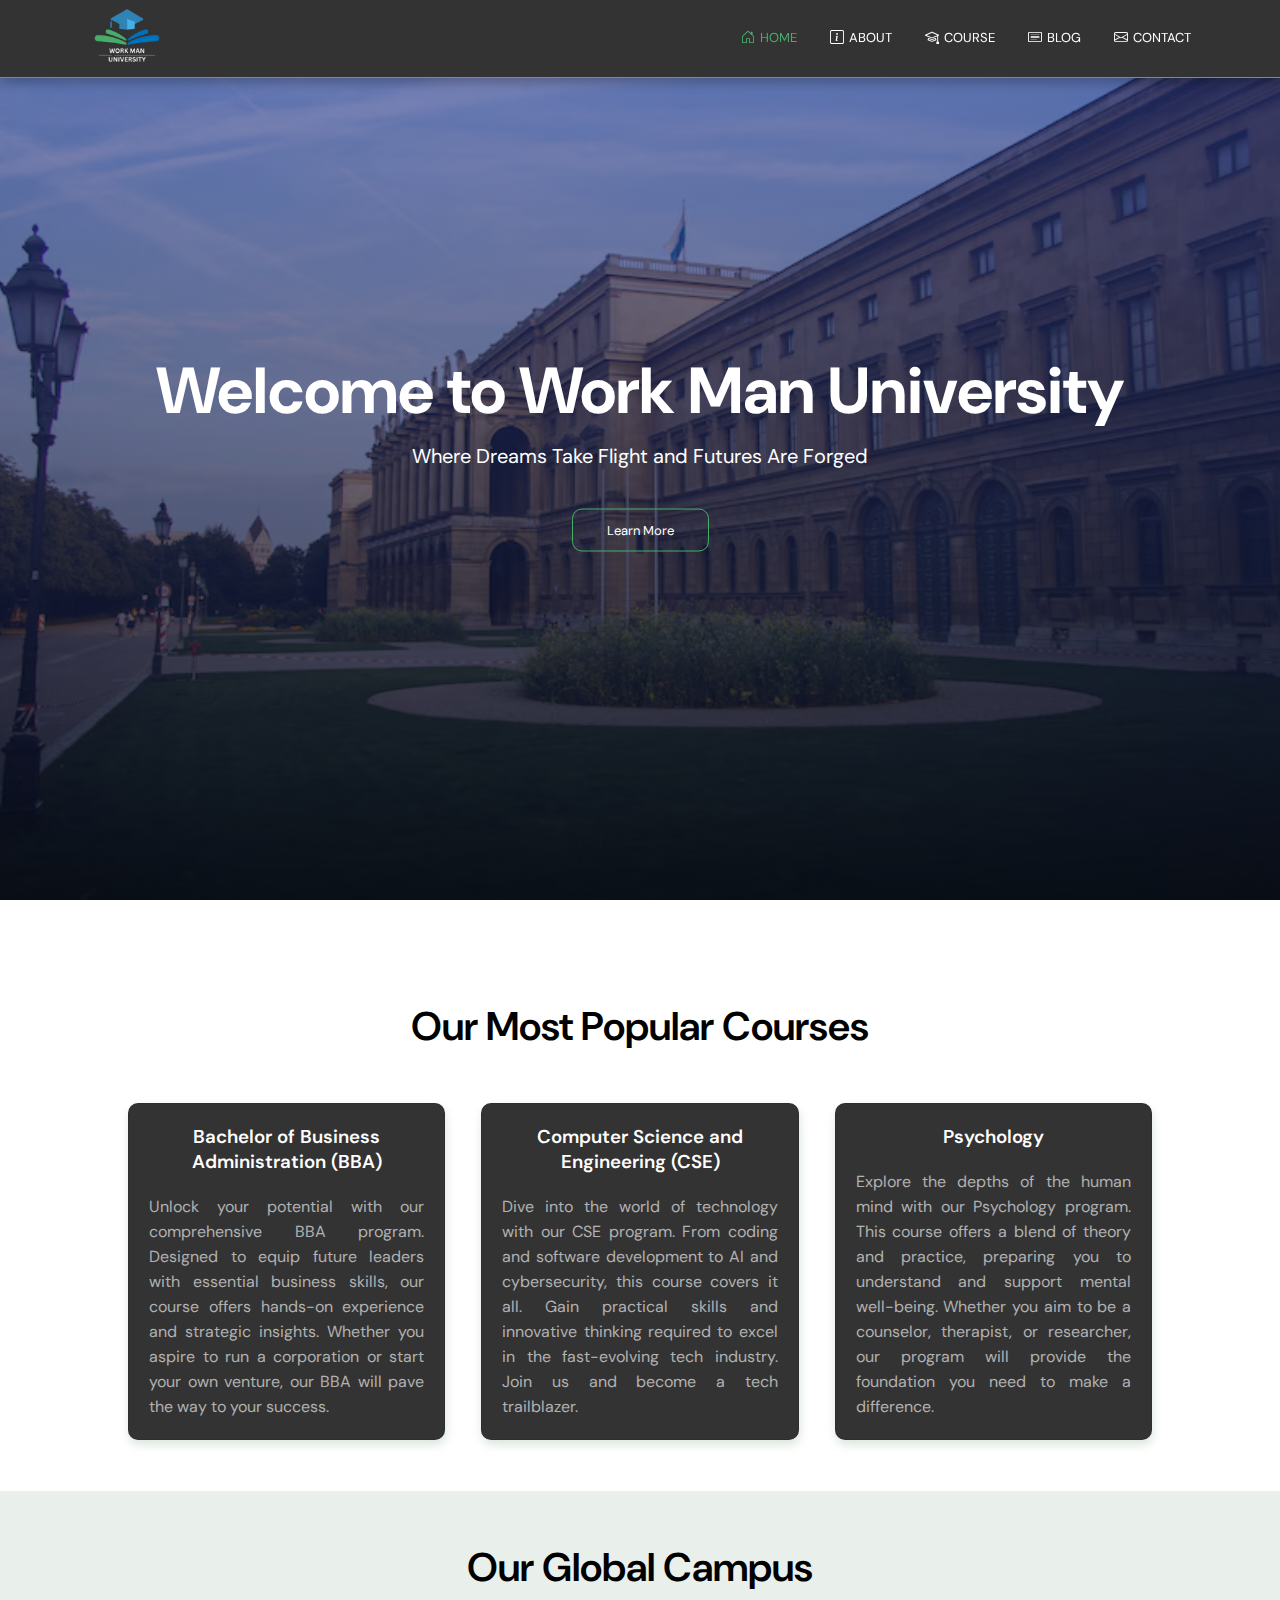
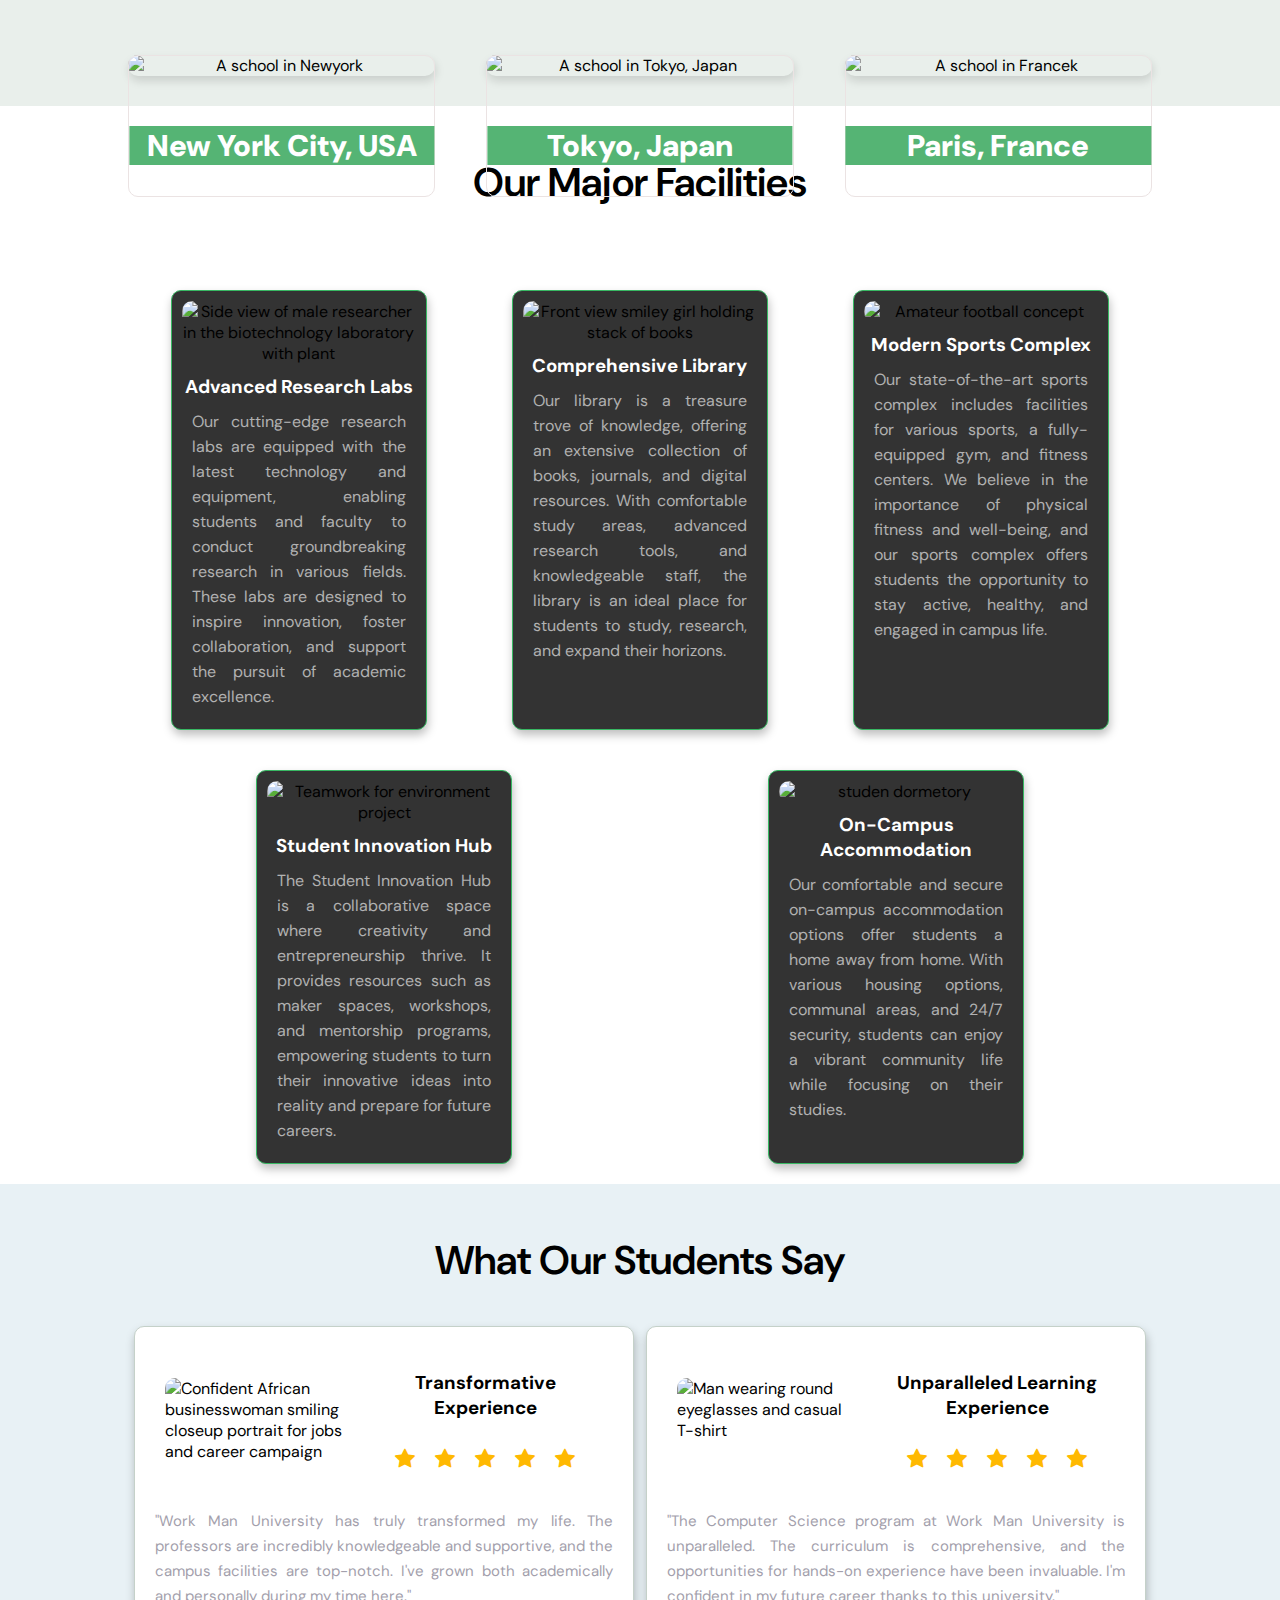
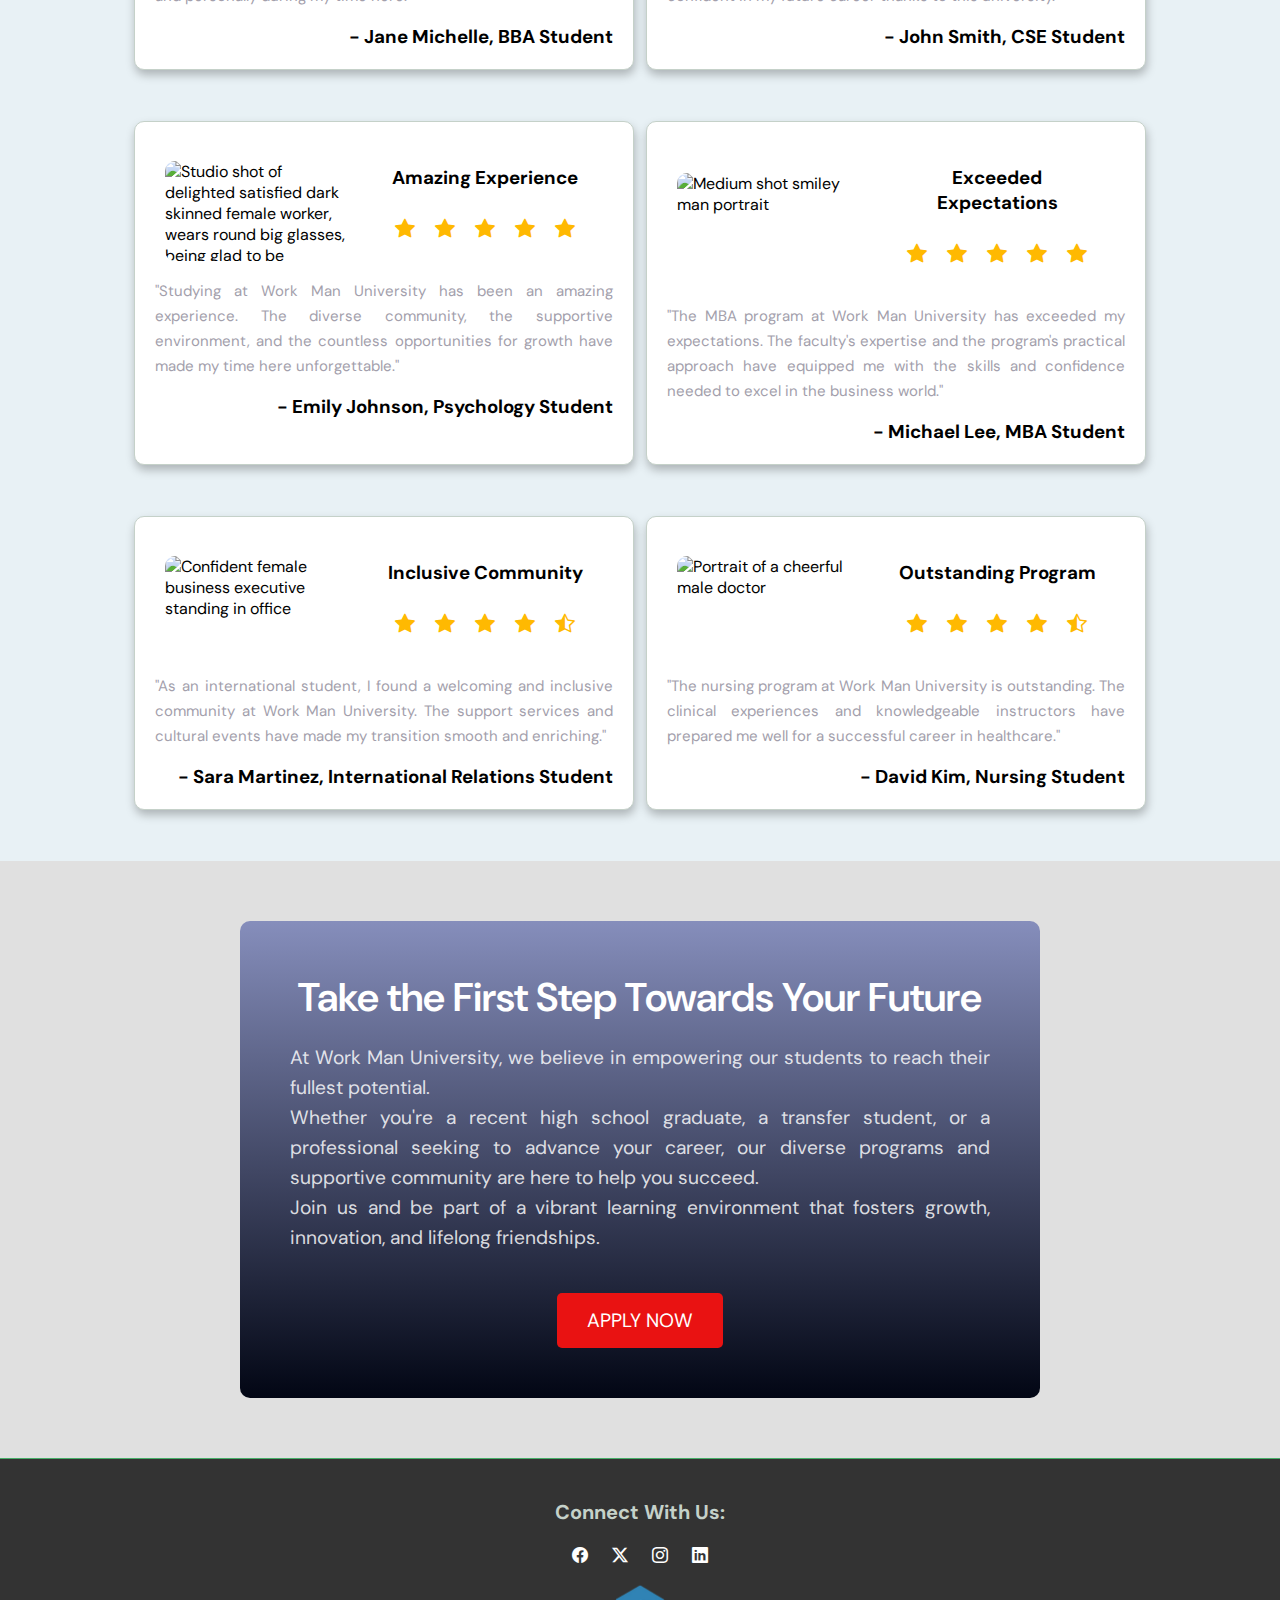
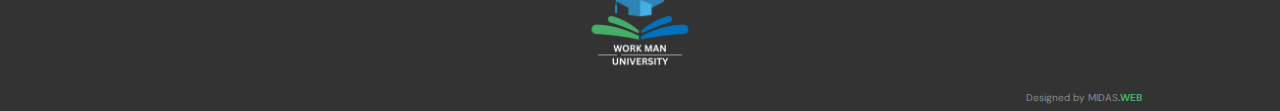
==== index.html @ a4a90a94 "Update index.html" ====
<!DOCTYPE html>
<html lang="en">
<head>
    <meta charset="UTF-8">
    <meta name="viewport" content="width=device-width, initial-scale=1.0">
    <title>Work Man University - Home</title>
    <link rel="stylesheet" href="style.css">
    <link rel="stylesheet" href="https://cdn.jsdelivr.net/npm/bootstrap-icons@1.11.3/font/bootstrap-icons.min.css">
    <link rel="stylesheet" href="https://fonts.googleapis.com/css2?family=Material+Symbols+Outlined:opsz,wght,FILL,GRAD@24,400,0,0"/>
</head>
<body>

    <section class="header">
        <nav>
            <a href="index.html"><img src="images/Logo.png" alt="university logo"></a> 
            <div class="nav-links" id="navLinks">
                <span class="material-symbols-outlined menu-btn" id="close" onclick="hideMenu()">close</span>
                <ul>
                    <li class="active"><i class="bi bi-house-door"></i><a href="#">HOME</a></li>
                    <li><i class="bi bi-info-square"></i><a href="https://aniekwechidera.github.io/workman_uni/About.html">ABOUT</a></li>
                    <li><i class="bi bi-mortarboard"></i><a href="https://aniekwechidera.github.io/workman_uni/Course.html">COURSE</a></li>
                    <li><i class="bi bi-card-text"></i><a href="https://aniekwechidera.github.io/workman_uni/blog.html">BLOG</a></li>
                    <li><i class="bi bi-envelope"></i><a href="https://aniekwechidera.github.io/workman_uni/contact.html">CONTACT </a></li>
                </ul>
            </div>
          <span class="material-symbols-outlined menu-btn" id="open" onclick="showMenu()">menu</span>
        </nav>
        <div class="text-box">
            <h1>Welcome to Work Man University</h1>
            <p>Where Dreams Take Flight and Futures Are Forged</p>
            <a href="#popular courses" class="hero-btn">Learn More</a>
        </div>
    </section>

    <section id="popular courses" class="popular-courses">
        <h2>Our Most Popular Courses</h2>
        <div class="course-list">
            <!-- <img src="https://img.freepik.com/free-photo/people-working-together-animation-studio_23-2149208028.jpg?t=st=1721702427~exp=1721706027~hmac=e446bbd499237b611192d3415c24b5c15e15ec58979fa1f0e2cc8d2bee1b002d&w=740" alt="business administration students"> -->
            <div class="course">
                <h3>Bachelor of Business Administration (BBA)</h3>
                <p>Unlock your potential with our comprehensive BBA program. Designed to equip future leaders with essential business skills, our course offers hands-on experience and strategic insights. Whether you aspire to run a corporation or start your own venture, our BBA will pave the way to your success.</p>
            </div>
            <div class="course">
                <h3>Computer Science and Engineering (CSE)</h3>
                <p>Dive into the world of technology with our CSE program. From coding and software development to AI and cybersecurity, this course covers it all. Gain practical skills and innovative thinking required to excel in the fast-evolving tech industry. Join us and become a tech trailblazer.</p>
            </div>
            <div class="course">
                <h3>Psychology</h3>
                <p>Explore the depths of the human mind with our Psychology program. This course offers a blend of theory and practice, preparing you to understand and support mental well-being. Whether you aim to be a counselor, therapist, or researcher, our program will provide the foundation you need to make a difference.</p>
            </div>
        </div>
    </section>

    <section class="global-campus">
        <div class="container">
            <h2>Our Global Campus</h2>
            <!-- <p>At Work Man University, we believe in providing a truly global education experience. Our campuses around the world offer unique opportunities for students to immerse themselves in different cultures, gain international perspectives, and broaden their horizons. Discover three of our standout campuses and what makes them exceptional.</p> -->

                <div class="campus-list">
                    <div class="campus">
                        <img src="https://img.freepik.com/premium-photo/castello-di-rivoli_469558-5118.jpg?w=826" alt="A school in Newyork">
                        <div class="layer">
                            <h3>New York City, USA</h3>
                            <p>Situated in the heart of one of the world’s most vibrant cities, our New York campus offers unparalleled access to global business and cultural hubs. Students benefit from networking opportunities with industry leaders, internships at top companies, and a dynamic city life that inspires innovation and creativity.</p>
                        </div>     
                    </div>
                    <div class="campus">
                        <img src="https://img.freepik.com/free-photo/peach-tree-blossom-tokyo-daylight_23-2148933929.jpg?t=st=1721706924~exp=1721710524~hmac=8a0b105c31a000903380b6b1f7fa0e4fbfdec4959e4b72cdc39715c7d6aa16c4&w=826" alt="A school in Tokyo, Japan">
                        <div class="layer">
                            <h3>Tokyo, Japan</h3>
                            <p>Our Tokyo campus combines cutting-edge technology with rich cultural heritage. Students experience a blend of tradition and modernity, with access to leading tech firms and traditional Japanese arts. The campus promotes a unique learning environment where Eastern philosophies meet Western advancements, fostering a truly holistic education.</p>
                        </div>     
                    </div>
                    <div class="campus">
                        <img src="https://img.freepik.com/free-photo/male-with-textbook-backpack-walking-park_23-2147850703.jpg?t=st=1721788292~exp=1721791892~hmac=ce33c2d91c07b6866dcc5b7079ae0c63b178a18062b1cc4391654cbb660e3f14&w=826" alt="A school in Francek">
                        <div class="layer">
                            <h3>Paris, France</h3>
                            <p>Located in the city of lights, our Paris campus offers a charming and intellectually stimulating environment. Students engage with world-class art, fashion, and cuisine while studying in state-of-the-art facilities. The Paris campus is perfect for those looking to immerse themselves in European culture and pursue studies in the arts, humanities, and business.</p>
                        </div>     
                    </div>
                </div>
        </div>
    </section>

    <section class="major-facilities">
        <div class="container">
            <h2>Our Major Facilities</h2>
            <!-- <p>At Work Man University, we take pride in offering state-of-the-art facilities that support our students’ academic, professional, and personal growth. Our campus is designed to foster a conducive learning environment, promote innovation, and provide a well-rounded university experience. Explore some of our key facilities below.</p> -->
            <div class="facility-list">
                <div class="facility">
                    <img src="https://img.freepik.com/free-photo/side-view-male-researcher-biotechnology-laboratory-with-plant_23-2148776134.jpg?t=st=1721790085~exp=1721793685~hmac=6668428c56bf3d5b0f7ede535e849611bffa0d9e513c9e3fdedc74a250152b79&w=826" alt="Side view of male researcher in the biotechnology laboratory with plant">
                    <h3>Advanced Research Labs</h3>
                    <p>Our cutting-edge research labs are equipped with the latest technology and equipment, enabling students and faculty to conduct groundbreaking research in various fields. These labs are designed to inspire innovation, foster collaboration, and support the pursuit of academic excellence.</p>
                </div>
                <div class="facility">
                    <img src="https://img.freepik.com/free-photo/front-view-smiley-girl-holding-stack-books_23-2148448007.jpg?t=st=1721790177~exp=1721793777~hmac=7185e14d0b209fca62b7d0c172c2a6a6daf483fd14b84bdee97da3393877ff28&w=826" alt="Front view smiley girl holding stack of books">
                    <h3>Comprehensive Library</h3>
                    <p>Our library is a treasure trove of knowledge, offering an extensive collection of books, journals, and digital resources. With comfortable study areas, advanced research tools, and knowledgeable staff, the library is an ideal place for students to study, research, and expand their horizons.</p>
                </div>
                <div class="facility more-facilities">
                    <img src="https://img.freepik.com/free-photo/amateur-football-concept_23-2147833413.jpg?t=st=1721790317~exp=1721793917~hmac=378b51c5816e7ee48ad2d5754f0e730989019de11619fa511d48caae3ee13935&w=826" alt="Amateur football concept">
                    <h3>Modern Sports Complex</h3>
                    <p>Our state-of-the-art sports complex includes facilities for various sports, a fully-equipped gym, and fitness centers. We believe in the importance of physical fitness and well-being, and our sports complex offers students the opportunity to stay active, healthy, and engaged in campus life.</p>
                </div>
                <div class="facility more-facilities">
                    <img src="https://img.freepik.com/free-photo/teamwork-environment-project_23-2148894031.jpg?t=st=1721790479~exp=1721794079~hmac=159902891944a79f0b248c3a537e4ca077eb0d1a9d4e5e1de1d6d14c020f34f0&w=826" alt="Teamwork for environment project">
                    <h3>Student Innovation Hub</h3>
                    <p>The Student Innovation Hub is a collaborative space where creativity and entrepreneurship thrive. It provides resources such as maker spaces, workshops, and mentorship programs, empowering students to turn their innovative ideas into reality and prepare for future careers.</p>
                </div>
                <div class="facility more-facilities">
                    <img src="https://img.freepik.com/free-photo/architecture-sleep-window-relax-old_1253-605.jpg?t=st=1721790608~exp=1721794208~hmac=97e00d3b229994e93fed993562a88a452d8190d6085ab3a5dd051b2d2355af7d&w=826" alt="studen dormetory">
                    <h3>On-Campus Accommodation</h3>
                    <p>Our comfortable and secure on-campus accommodation options offer students a home away from home. With various housing options, communal areas, and 24/7 security, students can enjoy a vibrant community life while focusing on their studies.</p>
                </div>
            </div>
            <button class="see-more-btn">See More...</button>
        </div>
    </section>
    
    <section class="testimonials">
        <div class="container">
            <h2>What Our Students Say</h2>
            <div class="testimonial-list">
                <div class="testimonial">
                    <div class="img-remark">
                        <img src="https://img.freepik.com/free-photo/confident-african-businesswoman-smiling-closeup-portrait-jobs-career-campaign_53876-129412.jpg?t=st=1721797701~exp=1721801301~hmac=a90635a8f3eeb39d8558dc1d6e6da2b3ea43db1c3317f236d98d5837ddc7fb89&w=826" alt="Confident African businesswoman smiling closeup portrait for jobs and career campaign">
                        <div class="remark-stars">
                            <h3>Transformative Experience</h3>
                            <div class="star">
                                <span class="bi bi-star-fill"></span>
                                <span class="bi bi-star-fill"></span>
                                <span class="bi bi-star-fill"></span>
                                <span class="bi bi-star-fill"></span>
                                <span class="bi bi-star-fill"></span>
                            </div>
                        </div>
                    </div>
                    <div>
                        <p>"Work Man University has truly transformed my life. The professors are incredibly knowledgeable and supportive, and the campus facilities are top-notch. I've grown both academically and personally during my time here."</p>
                        <h3>- Jane Michelle, BBA Student</h3>
                    </div>
                </div>
                <div class="testimonial">
                    <div class="img-remark">
                        <img src="https://img.freepik.com/free-photo/man-wearing-round-eyeglasses-casual-t-shirt_273609-19641.jpg?t=st=1721797782~exp=1721801382~hmac=711b69418df3e2ffac1394e8643967b2bd88843a34ab7c7cf042ddc40ecbe2e5&w=826" alt="Man wearing round eyeglasses and casual T-shirt">
                        <div class="remark-stars">
                            <h3>Unparalleled Learning Experience</h3>
                            <div class="star">
                                <span class="bi bi-star-fill"></span>
                                <span class="bi bi-star-fill"></span>
                                <span class="bi bi-star-fill"></span>
                                <span class="bi bi-star-fill"></span>
                                <span class="bi bi-star-fill"></span>
                            </div>
                        </div>
                    </div>
                    <div>
                        <p>"The Computer Science program at Work Man University is unparalleled. The curriculum is comprehensive, and the opportunities for hands-on experience have been invaluable. I'm confident in my future career thanks to this university."</p>
                        <h3>- John Smith, CSE Student</h3>
                    </div>
                </div>
                <div class="testimonial more-testimonials">
                    <div class="img-remark">
                        <img src="https://img.freepik.com/free-photo/studio-shot-delighted-satisfied-dark-skinned-female-worker-wears-round-big-glasses-being-glad-be-promoted-work_273609-3647.jpg?t=st=1721798035~exp=1721801635~hmac=ddfdfcabf2fc6f1f6128ea01b4a4d9815c120ab23745cc636cd359912c2c19e5&w=826" alt="Studio shot of delighted satisfied dark skinned female worker, wears round big glasses, being glad to be promoted at work">
                        <div class="remark-stars">
                            <h3>Amazing Experience</h3>
                            <div class="star">
                                <span class="bi bi-star-fill"></span>
                                <span class="bi bi-star-fill"></span>
                                <span class="bi bi-star-fill"></span>
                                <span class="bi bi-star-fill"></span>
                                <span class="bi bi-star-fill"></span>
                            </div>
                        </div>
                    </div>
                    <div>
                        <p>"Studying at Work Man University has been an amazing experience. The diverse community, the supportive environment, and the countless opportunities for growth have made my time here unforgettable."</p>
                        <h3>- Emily Johnson, Psychology Student</h3>
                    </div>
                </div>
                <div class="testimonial more-testimonials">
                    <div class="img-remark">
                        <img src="https://img.freepik.com/free-photo/medium-shot-smiley-man-portrait_23-2149455852.jpg?t=st=1721798110~exp=1721801710~hmac=1f240dbf27091734b0b736d12b4c8c8dee135c1929d60f593821b98d7635fae5&w=826" alt="Medium shot smiley man portrait">
                        <div class="remark-stars">
                            <h3>Exceeded Expectations</h3>
                            <div class="star">
                                <span class="bi bi-star-fill"></span>
                                <span class="bi bi-star-fill"></span>
                                <span class="bi bi-star-fill"></span>
                                <span class="bi bi-star-fill"></span>
                                <span class="bi bi-star-fill"></span>
                            </div>
                        </div>
                    </div>
                    <div>
                        <p>"The MBA program at Work Man University has exceeded my expectations. The faculty's expertise and the program's practical approach have equipped me with the skills and confidence needed to excel in the business world."</p>
                        <h3>- Michael Lee, MBA Student</h3>
                    </div>
                </div>
                <div class="testimonial more-testimonials">
                    <div class="img-remark">
                        <img src="https://img.freepik.com/premium-photo/confident-female-business-executive-standing-office_107420-79149.jpg?w=826" alt="Confident female business executive standing in office">
                        <div class="remark-stars">
                            <h3>Inclusive Community</h3>
                            <div class="star">
                                <span class="bi bi-star-fill"></span>
                                <span class="bi bi-star-fill"></span>
                                <span class="bi bi-star-fill"></span>
                                <span class="bi bi-star-fill"></span>
                                <span class="bi bi-star-half"></span>
                            </div>
                        </div>
                    </div>
                    <div>
                        <p>"As an international student, I found a welcoming and inclusive community at Work Man University. The support services and cultural events have made my transition smooth and enriching."</p>
                        <h3>- Sara Martinez, International Relations Student</h3>
                    </div>
                </div>
                <div class="testimonial more-testimonials">
                    <div class="img-remark">
                        <img src="https://img.freepik.com/free-photo/portrait-cheerful-male-doctor_171337-1491.jpg?t=st=1721798594~exp=1721802194~hmac=3732d84fcbb5484e2c4f8867ae1ac7e9ea2a20a7add99f9a39726eea90e5c0ae&w=826" alt="Portrait of a cheerful male doctor">
                        <div class="remark-stars">
                            <h3>Outstanding Program</h3>
                            <div class="star">
                                <span class="bi bi-star-fill"></span>
                                <span class="bi bi-star-fill"></span>
                                <span class="bi bi-star-fill"></span>
                                <span class="bi bi-star-fill"></span>
                                <span class="bi bi-star-half"></span>
                            </div>
                        </div>
                    </div>
                    <div>
                        <p>"The nursing program at Work Man University is outstanding. The clinical experiences and knowledgeable instructors have prepared me well for a successful career in healthcare."</p>
                        <h3>- David Kim, Nursing Student</h3>
                    </div>
                </div>
            </div>
            <button id="testimonials" class="see-more-btn">See More...</button>
        </div>
    </section>

    <section class="call-to-action">
        <div class="container">
            <h2>Take the First Step Towards Your Future</h2>
            <p> At Work Man University, we believe in empowering our students to reach their fullest potential. <br> Whether you're a recent high school graduate, a transfer student, or a professional seeking to advance your career, our diverse programs and supportive community are here to help you succeed.<br> Join us and be part of a vibrant learning environment that fosters growth, innovation, and lifelong friendships.</p>
            <a href="apply.html" class="cta-button">Apply Now</a>
        </div>
    </section>

    <section class="footer">
        <h3>Connect With Us:</h3>
        <div class="icons">
            <i class="bi bi-facebook"></i>
            <i class="bi bi-twitter-x"></i>
            <i class="bi bi-instagram"></i>
            <i class="bi bi-linkedin"></i>
        </div>
        <img src="images/Logo.png" alt="logo">
        <p>Designed by MIDAS<span>.WEB</span></p>
    </section>
    
<!-- Here, the javascript is used to toggle the showMenu() and hideMeny() -->

    <script>
        const navLinks = document.getElementById('navLinks');
        const open = document.getElementById('open')
        
        function showMenu(){
            navLinks.style.right = "0"
        }
        function hideMenu(){
            navLinks.style.right = "-200px"
        }
    </script>
    <script>
    document.querySelector('.see-more-btn').addEventListener('click', function() {
        const moreFacilities = document.querySelectorAll('.more-facilities');
        moreFacilities.forEach(function(facility) {
            facility.style.display = 'block';
        });
        this.style.display = 'none';
    });
    </script>
    <script>
        document.getElementById('testimonials').addEventListener('click', function() {
            const moreTestimonials = document.querySelectorAll('.more-testimonials');
            moreTestimonials.forEach(function(testimonial) {
                testimonial.style.display = 'block';
            });
            this.style.display = 'none';
        });
    </script>
</body>
</html>
---- style.css ----
@import url('https://fonts.googleapis.com/css2?family=DM+Sans:opsz,wght@9..40,100..1000&display=swap');


* {
    margin: 0;
    padding: 0;
    outline: 0;
    appearance: checkbox !important;
    border: 0;
    text-decoration: none;
    list-style: none;
    box-sizing: border-box;
    font-family: "DM Sans", sans-serif;
}

html{
    font-size: 14x;
    scroll-behavior: smooth;
}

body{
    user-select: none;
}

.header{
    min-height: 100vh;
    width: 100%;
    background-image: linear-gradient(rgba(38, 54, 149, 0.551), rgba(2, 6, 20, 0.7)), url(images/uni-banner1.png);
     background-position: center;
    background-size: cover;
    position: relative;
}

nav{
    display: flex;
    padding: 3% 6%;
    justify-content: space-between;
    align-items: center;
    background: #333;
    position: fixed;
    z-index: 5;
    width: 100%;
    height: 50px;
    box-shadow: 1px 5px 10px rgba(0, 0, 0, 0.24);
    border-bottom: 1px solid #47ae69;
}

nav img{
    width: 100px;
    transition: all 200ms ease;
}

nav img:hover{
    padding: 2px;
    transition: all 200ms ease;
}

.nav-links{
    flex: 1;
    text-align: right;
}

nav .bi{
    margin: 5px;
    font-size: 14px;
}

.nav-links ul li{
    list-style: none;
    display: inline-block;
    padding: 8px 12px;
    position: relative;
}

.nav-links li a {
    color: white;
    text-decoration: none;
    font-size: 13px;
}

.nav-links ul li.active i,
.nav-links ul li.active a {
    color: #47AE6A;
}

.nav-links li::after{
    content: "";
    width: 0%;
    height: 2px;
    background: #47AE6A;
    display: block;
    margin: auto;
    transition: all 200ms ease;
}

.nav-links li:hover::after{
    width: 100%;
    transition: all 200ms ease;
}

.text-box{
    width: 90%;
    color: white;
    position: absolute;
    left: 50%;
    top: 50%;
    transform: translate(-50%, -50%);
    text-align: center;
}

.text-box h1{
font-size: 65px;
}

.text-box p{
    margin: 10px 0 40px;
    font-size: 20px;
    color: white ;
}

.hero-btn{
    display: inline-block;
    text-decoration: none;
    color: white;
    border: 1px solid white;
    padding: 12px 34px;
    font-size: 13px;
    background: transparent;
    position: relative;
    cursor: pointer;
    transition: all 200ms ease;
    border-radius: 10px;
    border: 1px solid #47ae69;
}

.hero-btn:hover{
    border: 1px solid;
    background-color: #47ae6979;
    transition: all 200ms ease;
}

nav .menu-btn{
    display: none;
}

@media (max-width: 700px){
    .text-box h1{
        font-size: 20px;
        }

        .text-box p{
            font-size: 13px;
            margin-bottom: 20px;
        }

        .nav-links ul li{
            display: block;
        }

        .nav-links{
            position: absolute;
            background: #47ae69ec;
            height: 100vh;
            width: 200px;
            top: 0;
            right: -200px;
            text-align: left;
            z-index: 2;
            transition: all 200ms ease;
        }

        nav .menu-btn{
            display: block;
            color: white;
            margin: 10px;
            font-size: 22px;
            cursor: pointer;
        }

        .nav-links ul{
            padding: 30px
        }

        nav img{
            width: 50px;
        }

        .nav-links ul li.active i,
        .nav-links ul li.active a {
        color: #333333;
        }

        #open{
            border: 1px solid rgba(255, 255, 255, 0.082);
            border-radius: 5px;
            padding: 5px;
        }

        #close{
            border: 1px solid rgba(255, 255, 255, 0.082);
            border-radius: 5px;
            padding: 5px;
        }
}

@media (max-width: 1000px){
    .text-box h1{
        font-size: 40px;
        }

        .text-box p{
            font-size: 20px;
            margin-bottom: 20px;
        }

        nav img{
            width: 50px;
        }

        .nav-links li a{
            font-size: 10px;
        }
}

.popular-courses{
    width: 80%;
    margin: auto;
    text-align: center;
    padding-top: 100px;
}

.popular-courses h2{
    font-size: 40px;
    font-weight: 600;
}

.course-list{
    margin-top: 5%;
    display: flex;
    justify-content: space-between;

}

.course{
    flex-basis: 31%;
    background-color: #333;
    color: white;
    border-radius: 3px;
    margin-bottom: 5%;
    padding: 20px;
    box-shadow: 1px 5px 10px rgba(4, 80, 27, 0.144);
    text-align: justify;
    line-height: 25px;
    border: 1px solid #0108031a;
    cursor: pointer;
    transition: all 200ms ease;
    border-radius: 10px;
}

.course h3{
    margin-bottom: 20px;
    text-align: center;
    font-weight: 600 ;
}

.course p{
    color: rgba(255, 255, 255, 0.628);
}

.course:hover{
    border: 1px solid #47ae69;
    transition: all 200ms ease;
}

@media (max-width: 700px){
    .course-list{
        flex-direction: column
    }

    .popular-courses{
    padding-top: 50px;
    }

    .popular-courses h2 {
        padding-bottom: 50px;
    }
}

@media (max-width: 1000px){
    .course-list{
        flex-direction: column
    }

    .popular-courses{
    padding-top: 50px;
    }

    .popular-courses h2 {
        padding-bottom: 50px;
    }
}

/* ---------Our Global Campus----------- */

.global-campus {
    /* padding: 50px 20px; */
    background-color: #e9efeb;
    /* text-align: center; */
}


.container{
    width: 80%;
    margin: auto;
    text-align: center;
    padding-top: 50px;
}

.container h2{
    font-size: 40px;
    font-weight: 600;
    margin-bottom: 62.031px;
}

.container p{
    text-align: left;
    line-height: 25px;
}

.campus{
    flex-basis: 30%;
    border-radius: 10px;
    margin-bottom: 30px;
    position: relative;
    box-shadow: 1px 5px 10px rgba(0, 0, 0, 0.132);
}

.campus img{
    width: 100%;
    height: 100%;
    border-radius: 10px;
}

.layer{
    background: transparent;
    height: 100%;
    width: 100%;
    position: absolute;
    top: 0;
    left: 0;
    padding: 70px 20px;
    transition: all 200ms ease;
    cursor: pointer;
    border-radius: 10px;
    border: 1px solid #ebe3e3;
}

.layer:hover{
    background: #0071bccb;
    transition: all 200ms ease;
}

.layer h3{
    color: white;
    width: 100%;
    font-weight: 900;
    font-size: 30px;
    top: 50%;
    left: 50%;
    transform: translate(-50%);
    position: absolute;
    transition: all 200ms ease;
    background-color: #47ae69ec;
}

.layer:hover h3{
    top: 15%;
    transition: all 200ms ease;
}

.layer p{
    color: rgb(255, 255, 255);
    font-weight: 400;
    text-align: left;
    line-height: 25px;
    transition: all 200ms ease;
    bottom: 0;
    left: 50%;
    transform: translate(-50%);
    position: absolute;
    width: 100%;
    opacity: 0;
    height: 200px;
}

.layer:hover p{
    color: white;
    transition: all 200ms ease;
    bottom: 30%;
    opacity: 1;
    padding: 20px 20px;
}

.campus-list{
    margin-top: 62.031px;
    display: flex;
    justify-content: space-between;
    align-content: center;
}

@media (max-width: 700px){
    .campus-list{
        flex-direction: column
    }

    .popular-courses{
    padding-top: 50px;
    }

    .popular-courses h2 {
        padding-bottom: 50px;
    }

    .layer h3{
        color: white;
        width: 100%;
        font-weight: 900;
        font-size: 30px;
        top: 0;
        left: 50%;
        transform: translate(-50%);
        position: absolute;
        transition: all 200ms ease;
        background-color: #47ae69ec;
    }

    .layer:hover h3{
        top: 0;
        transition: all 200ms ease;
    }

    .layer:hover p{
        color: white;
        transition: all 200ms ease;
        bottom: 18%;
        opacity: 1;
        padding: 10px 25px;
        font-size: 11px;
    }
}

@media (min-width: 701px) and (max-width: 1024px){
    .campus-list{
        flex-direction: column
    }

    .popular-courses{
    padding-top: 50px;
    }

    .popular-courses h2 {
        padding-bottom: 50px;
    }

    .layer{
        background: transparent;
        position: relative;
        background-color: #0071bccb;
        padding: 10px 10px;
        height: 327.19px;
        border-radius: 0px;
    }
    
    .layer h3{
        color: white;
        width: 100%;
        font-weight: 900;
        font-size: 30px;
        top: 0;
        left: -50%;
        transform: translate(-50%);
        position: absolute;
        transition: all 200ms ease;
        background-color: #47ae69ec;
    }

    .layer:hover h3{
        top: 0;
        padding: 0;
    }

    .layer p{
        color: rgb(255, 255, 255);
        font-weight: 400;
        text-align: left;
        position: relative;
        opacity: 1;
    }

    .layer:hover p{
        color: white;
        bottom: 0;
        padding: 0;
    }

    .campus{
        display: flex;
        justify-content: space-between;
    }

    .campus img{
        width: 50%;
        border-radius: 0;
    }
}

    /* --------------Our Major Facilities------------------ */


    .major-facilities{
        width: 100%;
        margin: auto;
        text-align: center;
        /* padding-top: 50px; */
        background-size: cover;
        /* background-image: url('https://img.freepik.com/free-vector/monochrome-star-pattern-vector-background-illustration-from-geometrical-shapes_1164-1450.jpg?t=st=1721823327~exp=1721826927~hmac=2d872905e5a38eae7a53ff83e73b6f1ba38547526cc77f66532345ed1c413e58&w=826'); */
    }

    .facility-list{
        margin-top: 62.031px;
        display: flex;
        flex-wrap: wrap;
        justify-content: space-around;
        align-content: center;
    }

    .facility{
        flex-basis: 25%;
        border-radius: 10px;
        margin-bottom: 30px;
        position: relative;
        box-shadow: 1px 5px 10px rgba(0, 0, 0, 0.253);
        padding: 10px;
        margin: 20px;
        background-color: #333;
        border: 1px solid #38b863;
        transition: all 200ms ease;
        cursor: pointer;
    }

    .facility:hover{
        border: 1px solid #09e050;
        box-shadow: 1px 5px 10px rgba(0, 0, 0, 0.403);
        transition: all 200ms ease;
    }

    .facility img{
        width: 100%;
        border-radius: 10px;
        margin-bottom: 10px;
    }

    .facility h3{
        margin-bottom: 10px;
        color: white;
    }

    .facility p{
        text-align: justify;
        line-height: 25px;
        color: rgba(255, 255, 255, 0.628);
        margin: 10px;
    }

    .see-more-btn {
        padding: 10px 20px;
        background-color: #47ae6900;
        color: #333;
        border: 1px solid rgb(179, 194, 185);
        border-radius: 5px;
        cursor: pointer;
        font-size: 1em;
        margin: 10px 0 30px 0;
        display: none;
    }
    

    @media (max-width: 700px){
        .facility-list{
            flex-direction: column
        }

        .more-facilities {
            display: none;
        }

        .see-more-btn{
            display: inline;
        }
    
    }

    

    @media (min-width: 701px) and (max-width: 1024px){
        .facility-list{
            flex-direction: column
        } 

        .more-facilities {
            display: none;
        }

        .see-more-btn{
            display: inline;
        }
    }


    /* -------------------testimonials------------------------ */



    .testimonials {
        width: 100%;
        margin: auto;
        /* margin-top: 62.031px; */
        background-color: #d5e6ed8d;
        text-align: center;
    }
    
    .testimonials .container {
        max-width: 100%;
        margin: 0 auto;
        position: relative;
    }
    
    .testimonials h2 {
        font-size: 2.5em;
        margin-bottom: 1em;
    }
    
    .testimonial-list {
        display: flex;
        justify-content: space-around;
        flex-wrap: wrap;
        /* transition: transform 1 ease-in-out; */
    }
    
    .testimonial {
        /* display: flex;
        justify-content: space-between; */
        padding: 20px;
        background-color: #ffffff;
        margin-bottom: 5%;
        border-radius: 10px;
        box-shadow: 1px 5px 10px rgba(0, 0, 0, 0.253);
        text-align: left;
        cursor: pointer;
        width: 500px;
        transition: all 200ms ease;
        border: 1px solid #c5d1c9;
    }

    .testimonial:HOVER{ 
        border: 1px solid #09e050;
        box-shadow: 1px 5px 10px rgba(0, 0, 0, 0.403);
        transition: all 200ms ease;
    }

    /* .testimonial > div{
        margin-top:30px;
    } */

    .testimonial img{
        height: 100px;
        margin: 10px;
        border-radius: 10px;
    }

    .img-remark{
        display: flex;
        justify-content: space-between;
        align-items: center;
    }

    #testimonials{
        margin: 20px 0 30px 0;

    }

    .remark-stars h3{
        text-align: center !important;
    }

    .remark-stars {
        align-items: center;
        padding: 5%;
    }

    .star{
        margin-top: 10px;
        display: flex;
        padding: 5px;
        justify-content: center;
    }

    .star span{
        font-size: 20px;
        color: #FFB901;
    }
    
    .testimonial p {
        line-height: 25px;
        margin-bottom: 1em;
        font-size: 15px;
        color: rgb(163, 160, 172);
        text-align: justify;
    }
    
    .testimonial h3 {
        font-weight: bold;
        text-align: right;
    }

    @media (max-width: 700px){
        .testimonial img{
            height: 50px;
            margin: 10px;
            border-radius: 20px;
        }

        .star span{
           font-size: 20px;
        }

        .testimonial h3 {
            font-size: 15px;
        }
        
        .testimonial p{
            font-size: 13px;
        }

        .more-testimonials{
            display: none;
        }
    }

    .call-to-action {
        /* margin-top: 62.031px; */
        padding: 60px 20px;
        background-color: #33333327;
        color: white;
        text-align: center;
        
    }
    
    .call-to-action .container {
        max-width: 800px;
        margin: 0 auto;
        padding: 50px;
        background-position: center;
        background-size: cover;
        border-radius: 10px;
        background-image: linear-gradient(rgba(38, 55, 149, 0.485), rgb(2, 6, 20)), url(https://img.freepik.com/free-photo/front-view-friends-eating-outdoors_23-2149872444.jpg?t=st=1721818932~exp=1721822532~hmac=b8bee2e2930aa5d45bad1f69eb098c83d68dbb894bb7fb5b66a6687a784cfd16&w=826);
    }
    
    .call-to-action h2 {
        font-size: 2.5em;
        margin-bottom: 20px;
    }
    
    .call-to-action p {
        font-size: 1.2em;
        margin-bottom: 40px;
        color: rgba(255, 255, 255, 0.837);
        line-height: 30px;
        text-align: justify;
    }
    
    .call-to-action .cta-button {
        background-color: rgb(233, 18, 18);
        color: #ffffff;
        padding: 15px 30px;
        font-size: 1.2em;
        text-transform: uppercase;
        text-decoration: none;
        border-radius: 5px;        
        transition: background-color 200ms ease, color 0.3s ease;
    }
    
    .call-to-action .cta-button:hover {
        background-color: #47ae69;
        color: white;
    }
    
    @media (max-width: 700px){
        .call-to-action .container{
            padding: 10px;
        }

        .call-to-action h2{
            font-size: 30px
        }

        .call-to-action p{
           line-height: 40px;
        }
    }
     
.footer{
    width: 100%;
    text-align: center;
    padding: 30px 0;
    background-color: #333;
    border-top: 1px solid #47ae69;
}

.bi{
    color: white;
    margin: 10px;
    cursor: pointer;
}

.footer p{
    color: rgba(255, 255, 255, 0.439);
    margin: 10px;
    font-size: 10px;
    position: absolute;
    right: 10%;
}

.footer h3{
    font-size: 20px;
    margin: 10px;
    color: #c5d1c9;

}

.footer span{
    color: #47ae69;
    font-weight: 700;
}

.footer img{
    height: 100px;
}


/* -------------About Us Page------------------------ */

.sub-header{
    align-items: center;
    height: 50vh;
    width: 100%;
    background-position: center;
    background-size: cover;
    text-align: center;
    color: white;
    background-image: linear-gradient(rgba(38, 54, 149, 0.551), rgba(2, 6, 20, 0.7)), url(images/uni-banner1.png);
}

.sub-header h1{
    padding-top: 15%;
    font-size: 65px
}

.about h2{
 margin-left: 50px;
 margin-bottom: 0;
 /* background-color: #09e050; */
 text-align: left;
}

.about .container{
    width: 80%;
}

.about-content-text img{
    width: 30%;
    /* margin-bottom: 50px; */
    border-radius: 5px;
}

.about-content-text{
    display: flex;
    justify-content: space-between;
    align-items: center;
    /* background-color: #bad3c231; */
    margin-top: 50px;
}

.about-content-text .text{
    padding: 50px;
    margin-right: 50px;

}.about-content-text h3{
    text-align: left;
    margin-top: 40px;
    margin-bottom: 10px;
    font-size: 30px;
}

.about-content-text p{
    text-align: justify;
    line-height: 25px;
    color: rgb(163, 160, 172);
}

.about-content-text .text ul li{
    text-align: justify;
    margin-bottom: 15px;
    color: rgb(163, 160, 172);
}

.about-content-text .text ul li strong{
    color: #333;
}

@media (max-width: 700px){
    .sub-header h1{
        padding-top: 40%;
        font-size: 40px
    }

    .about h2{
        margin-left: 0px;
        margin-bottom: 0;
        /* background-color: #09e050; */
        text-align: center;
        font-size: 30px;
       }

       .about .container{
        width: 100%;
    }
    
    .about-content-text{
        display: flex;
        flex-direction: column-reverse;
        justify-content: space-between;
        align-items: center;
        /* background-color: #bad3c200; */
        margin-top: 50px;
    }

    .about-content-text .text{
        padding: 20px;
        margin-right: 0;
    }

    .about-content-text img{
        width: 100%;
        padding: 10px;
        border-radius: 5px;
    }
}

@media (min-width: 701px) and (max-width: 1024px){
    .sub-header h1{
        padding-top: 20%;
        font-size: 40px
    }

    .about h2{
        margin-left: 0px;
        margin-bottom: 0;
        /* background-color: #09e050; */
        text-align: center;
        font-size: 30px;
       }

       .about .container{
        width: 100%;
    }
    
    .about-content-text{
        display: flex;
        flex-direction: column-reverse;
        justify-content: space-between;
        align-items: center;
        /* background-color: #bad3c200; */
        margin-top: 50px;
    }

    .about-content-text .text{
        padding: 20px;
        margin-right: 0;
    }

    .about-content-text img{
        width: 70%;
        padding: 10px;
        border-radius: 5px;
    }
}


.courses {
    padding: 60px 0px;
}

.courses .container {
    max-width: 1000px;
    margin: 0 auto;
    padding: 0;
}

.courses h2 {
    font-size: 2.5em;
    text-align: center;
    margin-bottom: 40px;
    color: #333;
}

.courses p {
    font-size: 1.2em;
    text-align: justify;
    margin-bottom: 40px;
    color: rgb(163, 160, 172);
}

.course-list {
    display: flex;
    flex-wrap: wrap;
    justify-content: space-between;
}

.course-category {
    flex: 1;
    min-width: 300px;
    margin-bottom: 40px;
    margin-left: 20px;
    margin-right: 20px;
    padding: 10px;
}

.course-category h3 {
    font-size: 1.5em;
    margin-bottom: 20px;
    color: white;
    background-color: #47ae69;
    height: 80px;
    display: flex;
    justify-content: center;
    align-items: center;
    border-radius: 5px;
    padding: 0 5px;
    width: 440px;
}

.course-category ul {
    padding-left: 0;
}

.course-category ul li {
    font-size: 1.1em;
    color: #555;
    margin-bottom: 10px;
    text-align: left;
    border: 1px solid color rgb(1, 1, 3);
}

.courses .call-to-action .container{
    background-image: none;
}



/* ---------------------BLOG---------------------------- */




.blog-wrapper{
    display: flex;
    justify-content: center;
    gap: 50px;
}

.blog-wrapper .container{
    width: 100%;
}

.latest-news {
    padding: 60px 20px;
    background-color: #f4f4f4;
}

.latest-news .container {
    max-width: 1000px;
    margin: 0 auto;
}

.latest-news h2 {
    font-size: 2.5em;
    text-align: center;
    margin-bottom: 40px;
    color: #333;
}

.news-list {
    display: flex;
    flex-direction: column;
    gap: 20px;
}

.news-item {
    display: flex;
    align-items: center;
    background-color: #fff;
    padding: 20px;
    border-radius: 8px;
    box-shadow: 0 0 10px rgba(0, 0, 0, 0.1);
    transition: transform 200ms ease;
}

.news-item:hover {
    transform: translateY(-3px);
}

.news-item img {
    width: 200px;
    height: 200px;
    border-radius: 5px;
    object-fit: cover;
    margin-right: 20px;
    cursor: pointer;
}

.news-content {
    flex: 1;
    cursor: pointer;
}

.news-content h3 {
    font-size: 20px;
    margin-bottom: 10px;
    color: #333;
}

.news-content p {
    font-size: 1.1em;
    color: #555;
    margin-bottom: 10px;
    text-align: justify;
}

.news-content a {
    color: #47ae69;
    text-decoration: none;
    transition: color 200ms ease;
}

.news-content a:hover {
    color: #6992dd;
}

.news-date {
    font-size: 0.9em;
    color: #999;
}

.blog {
    padding: 60px 10px;
    /* background-color: #f4f4f4; */
   margin-right: 0, auto;
}

.blog .container {
    max-width: 1000px;
    margin: 0 auto;
    position: sticky;
    top: 80px;
}

.blog h2 {
    font-size: 20px;
    text-align: center;
    margin-bottom: 20px;
    color: white;
    background-color: #47ae69;
    padding: 10px;
    border-radius: 5px;
}

.blog p {
    font-size: 1.2em;
    text-align: justify;
    margin-bottom: 40px;
    color: #333;
}

.blog-categories {
    display: flex;
    flex-direction: column;
    justify-content: space-between;
}

.category {
    width: 100%;
    display: flex;
    justify-content: space-between;
    flex: 1;
    /* width: 200px; */
    background-color: #fff;
    padding: 20px;
    margin-bottom: 20px;
    border-radius: 8px;
    box-shadow: 0 0 10px rgba(0,0,0,0.1);
    transition: transform 200ms ease;
    cursor: pointer;
}

.category:hover {
    transform: translateY(-3px);
}

.category h3 {
    font-size: 14px;
    margin-right: 15px;
    color: #555;

}

.category p {
    font-size: 1.1em;
    color: #555;
    margin-bottom: 10px;
}

.post-count {
    display: inline-block;
    padding: 2px 5px;
    background-color: #47ae69;
    color: #fff;
    border-radius: 5px;
    font-size: 10px;
    align-content: center;
}

.bi-three-dots{
    color: #333;
    font-size: 25px;
    border: 1px solid #99999991;
    padding: 0px 10px;
    border-radius: 5px;
    display: none;
    width: 47px;
    height: 35px;
}

.cat-list{
    position: relative;
    z-index: 2;
    background-color: rgba(255, 255, 255, 0.897);
    padding: 15px;
    width: 100%;
    height: 270px;
    border: 1px solid #9999994d;
    border-radius: 5px;
    text-align: left;
    transition: all 200ms ease;
    display: none;
}


.cat-list span{
    color: #47ae69;
    position: absolute;
    right: 35px;
    border-radius: 5px;
}

.cat-list ul li{
    margin-bottom: 10px;
    color: #555;
    padding: 5px;
    border-radius: 5px;
}

.cat-list ul li:hover{
    background-color: #999;
    color: white;
}

.blog-wrapper-latest-news-container-top{
    display: flex;
    justify-content: space-between;
    align-items: center;
    margin-bottom: 20px;
    z-index: 1;
    position: relative;
}

.blog-wrapper-latest-news-container-top > div{
    display: flex;
    flex-direction: column;
    align-items: flex-end;
}

@media (max-width: 700px){
    .news-item{
        flex-direction: column;
    }

    .blog{
        display: none;
    }

    .news-item img {
        margin-right: 0;
        margin-bottom: 20px;
    }

    .news-content h3{
        margin-bottom: 20px;
    }

    .latest-news .container h2{
        text-align: left;
        margin-bottom: 0;
        font-size: 25px;
    }

    .bi-three-dots{
        display: block;
    }

    .latest-news{
        padding: 0 20px;
    }
}


/* -----------CONTACT US PAGE------------------------- */


.location{
    width: 80%;
    margin: auto;
    padding: 80px 0;
}

.location iframe{
    width: 100%;
}

.contact-us{
    width: 80%;
    margin: auto;
}

.contact-col{
    flex-basis: 48%;
    margin-bottom: 30px; 
}

.contact-col div{
    display: flex;
    align-items: center;
    margin-bottom: 40px;
}

.contact-col div .bi{
    font-size: 28px;
    margin: 10px;
    margin-right: 30px;
}

.contact-col div p{
    padding: 0;
    color: #555;
}

.contact-col div h5{
    font-size: 20px;
    margin-bottom: 5px;
    color: #333;
    font-weight: 400;
}

.contact-row{
    display: flex;
    justify-content: space-around;
}

.contact-col input, .contact-col textarea{
    width: 100%;
    padding: 15px;
    margin-bottom: 17px;
    background-color: #99999917;
    border: 1px sold #333;
    border-radius: 5px;
}

.contact-col .cta-button {
    background-color: rgb(233, 18, 18);
    color: #ffffff;
    padding: 15px 30px;
    font-size: 1.2em;
    text-transform: uppercase;
    text-decoration: none;
    border-radius: 5px;        
    transition: background-color 200ms ease, color 0.3s ease;
}

.contact-col .cta-button:hover {
    background-color: #47ae69;
    color: white;
}

@media (max-width: 700px){
    .contact-row{
        flex-direction: column;
    }

    .contact-col .cta-button{
        font-size: 10px;
    }

    .course-category h3{
        width: auto;
    }

    .course-category{
        margin: auto;
        padding: 0;
    }
}
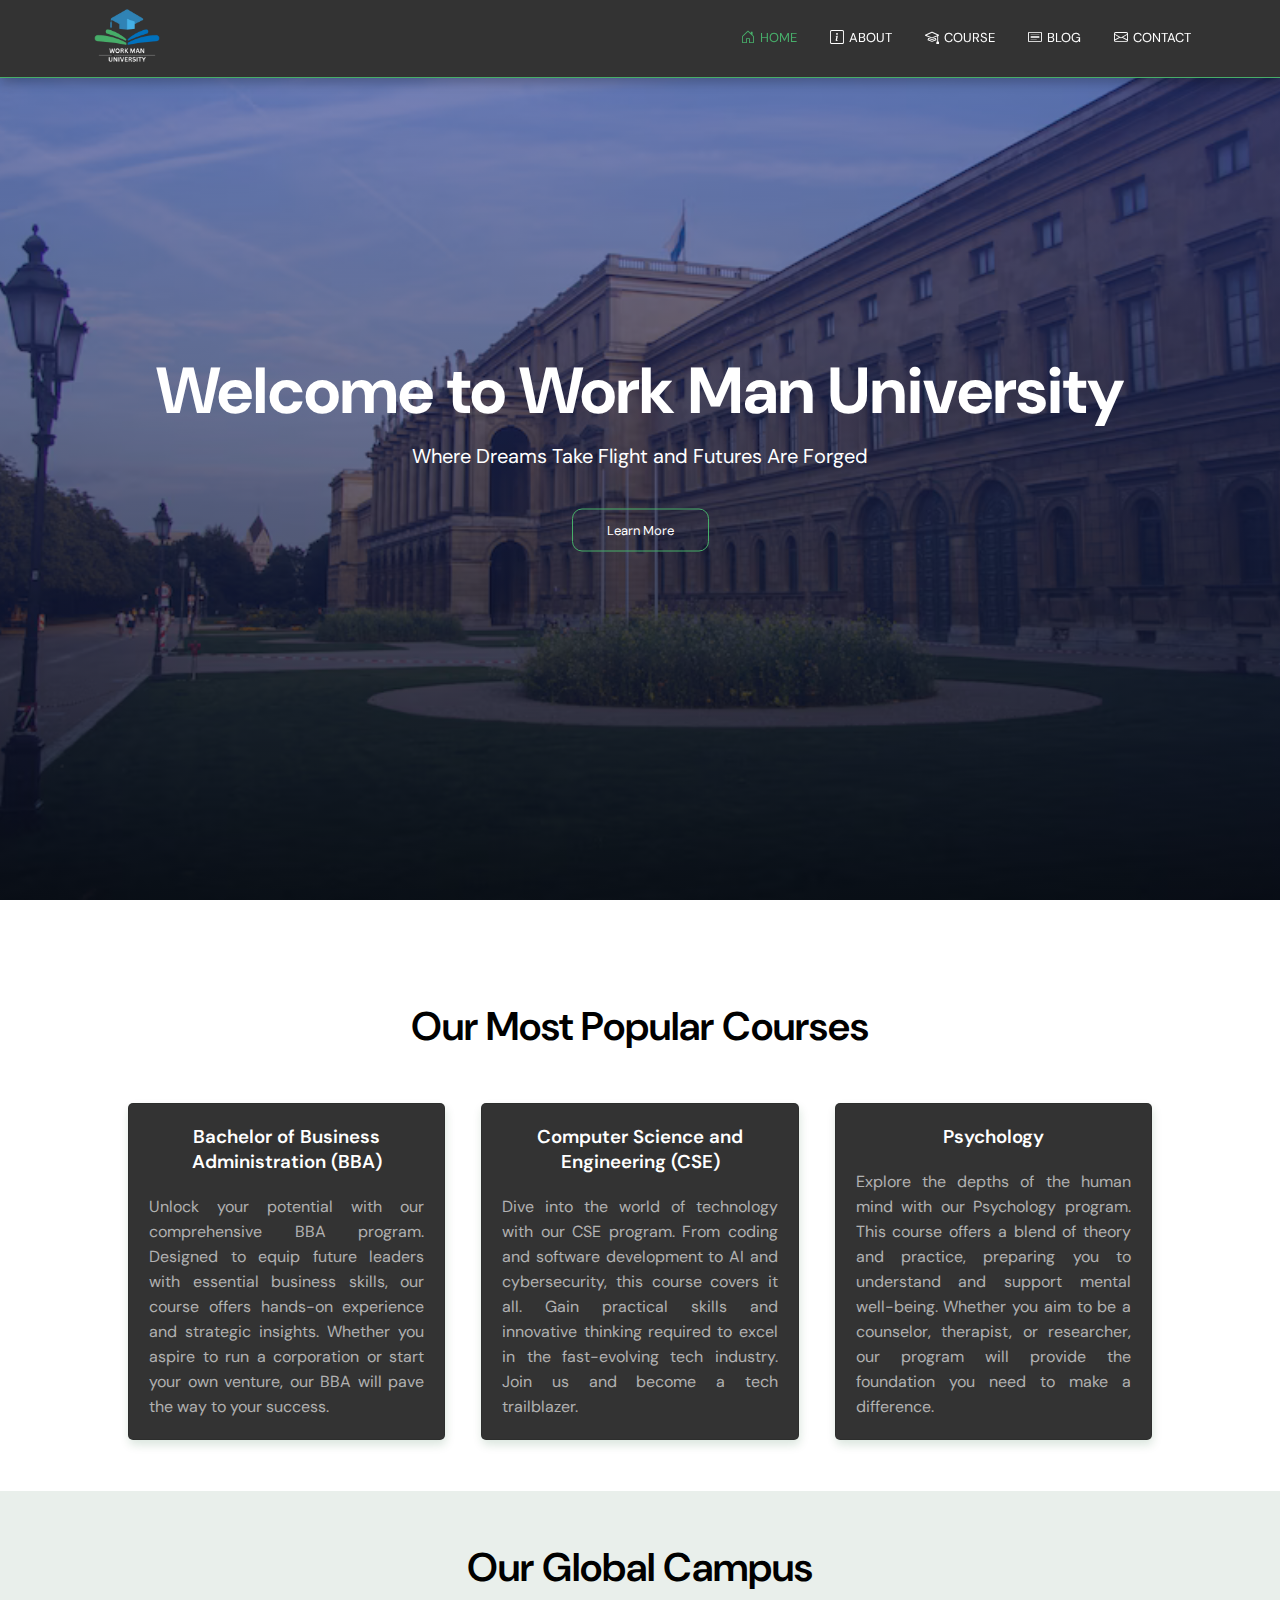
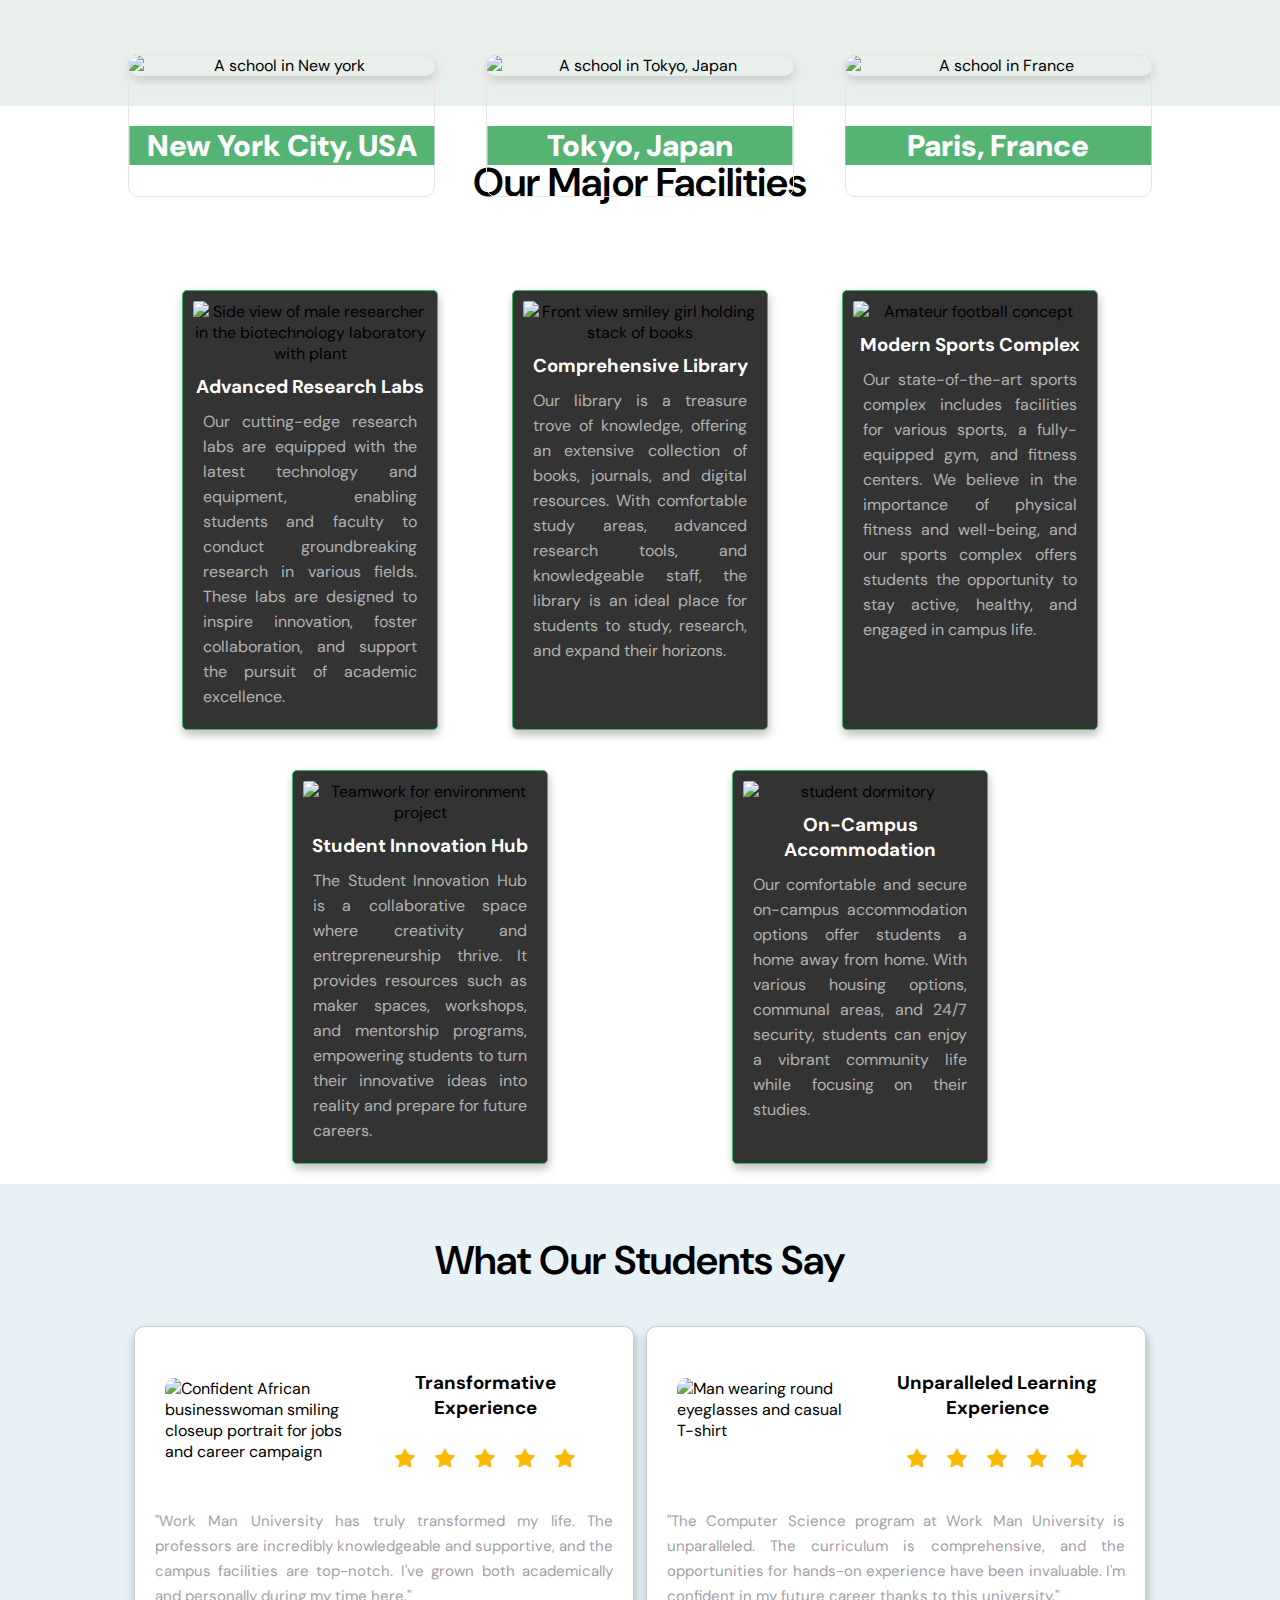
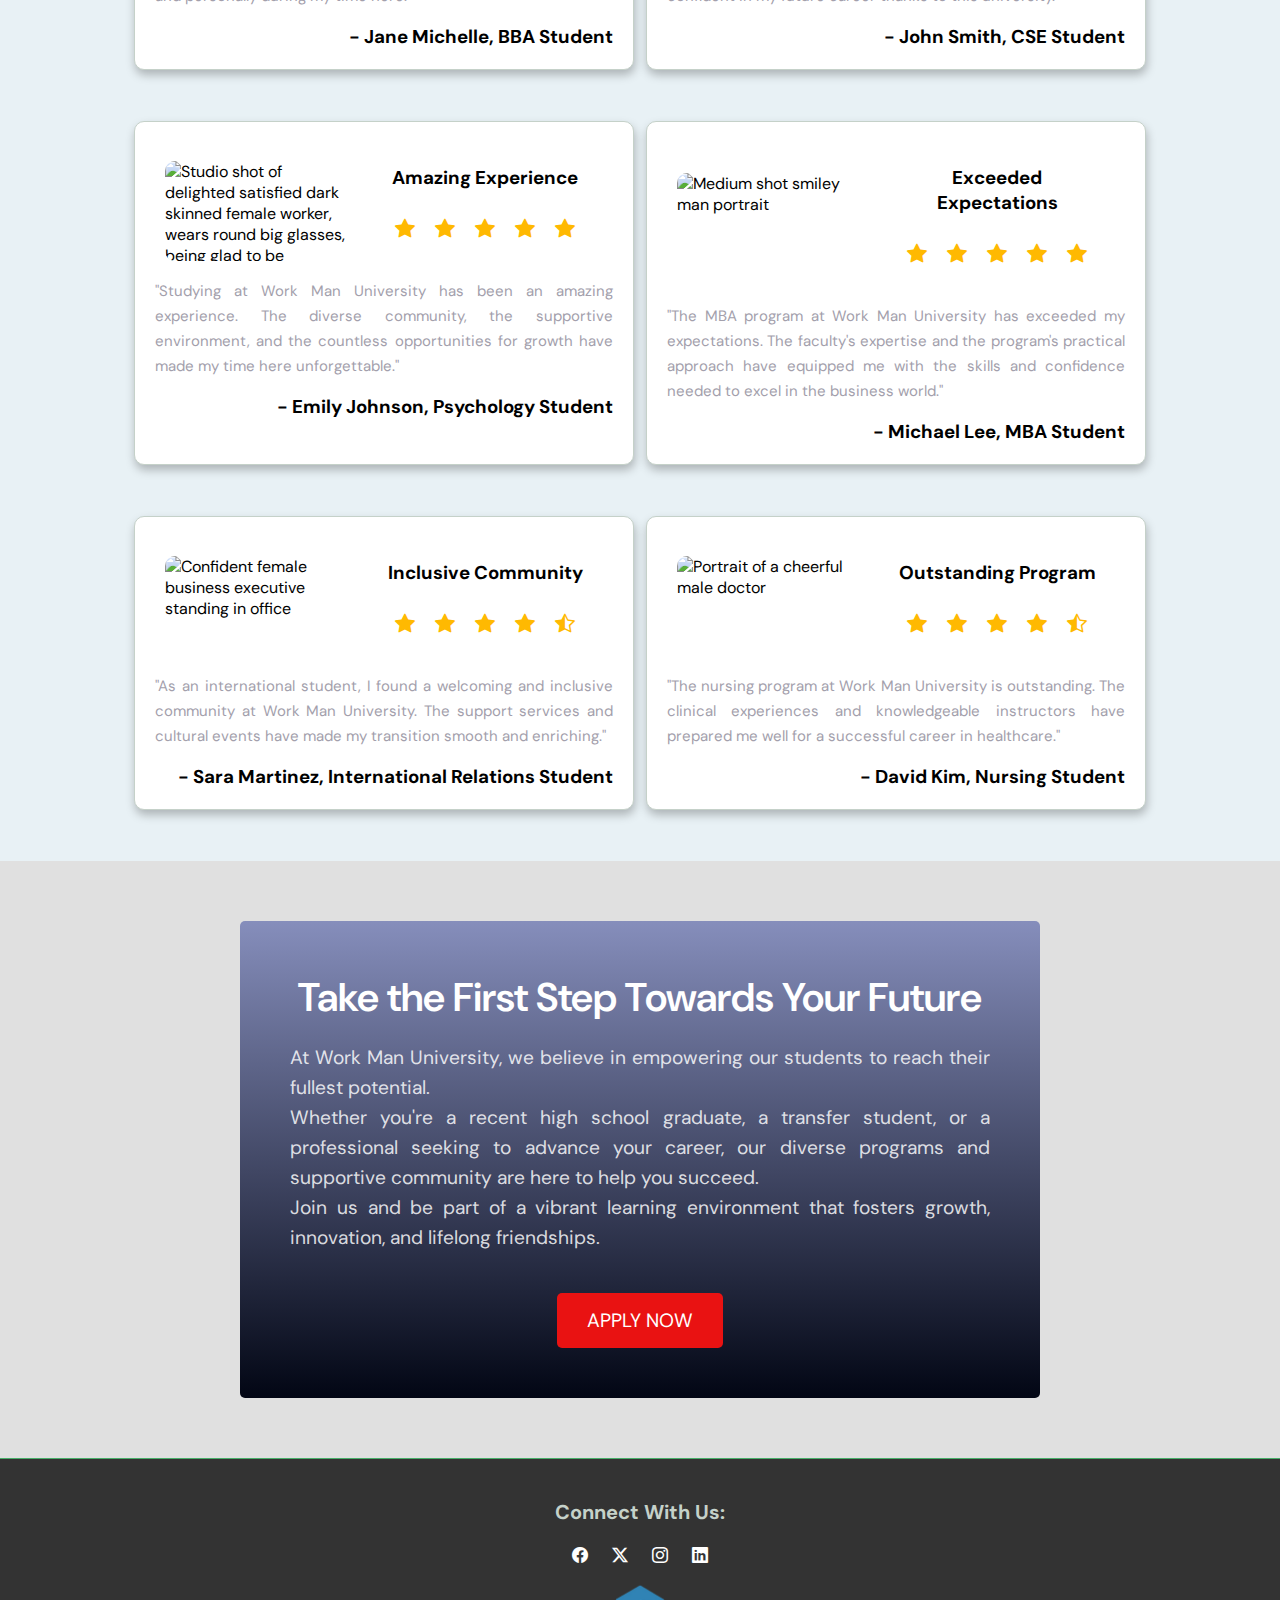
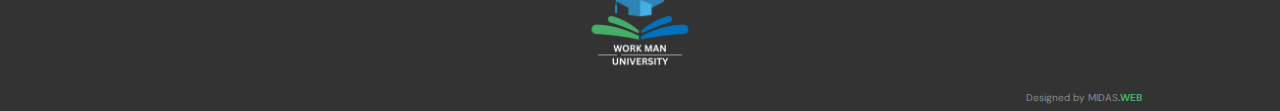
==== commit 22376a19: "Corrected some styling in the home page" ====
--- a/index.html
+++ b/index.html
@@ -1,295 +1,489 @@
-<!DOCTYPE html>
-<html lang="en">
-<head>
-    <meta charset="UTF-8">
-    <meta name="viewport" content="width=device-width, initial-scale=1.0">
-    <title>Work Man University - Home</title>
-    <link rel="stylesheet" href="style.css">
-    <link rel="stylesheet" href="https://cdn.jsdelivr.net/npm/bootstrap-icons@1.11.3/font/bootstrap-icons.min.css">
-    <link rel="stylesheet" href="https://fonts.googleapis.com/css2?family=Material+Symbols+Outlined:opsz,wght,FILL,GRAD@24,400,0,0"/>
-</head>
-<body>
-
-    <section class="header">
-        <nav>
-            <a href="index.html"><img src="images/Logo.png" alt="university logo"></a> 
-            <div class="nav-links" id="navLinks">
-                <span class="material-symbols-outlined menu-btn" id="close" onclick="hideMenu()">close</span>
-                <ul>
-                    <li class="active"><i class="bi bi-house-door"></i><a href="#">HOME</a></li>
-                    <li><i class="bi bi-info-square"></i><a href="https://aniekwechidera.github.io/workman_uni/About.html">ABOUT</a></li>
-                    <li><i class="bi bi-mortarboard"></i><a href="https://aniekwechidera.github.io/workman_uni/Course.html">COURSE</a></li>
-                    <li><i class="bi bi-card-text"></i><a href="https://aniekwechidera.github.io/workman_uni/blog.html">BLOG</a></li>
-                    <li><i class="bi bi-envelope"></i><a href="https://aniekwechidera.github.io/workman_uni/contact.html">CONTACT </a></li>
-                </ul>
-            </div>
-          <span class="material-symbols-outlined menu-btn" id="open" onclick="showMenu()">menu</span>
-        </nav>
-        <div class="text-box">
-            <h1>Welcome to Work Man University</h1>
-            <p>Where Dreams Take Flight and Futures Are Forged</p>
-            <a href="#popular courses" class="hero-btn">Learn More</a>
-        </div>
-    </section>
-
-    <section id="popular courses" class="popular-courses">
-        <h2>Our Most Popular Courses</h2>
-        <div class="course-list">
-            <!-- <img src="https://img.freepik.com/free-photo/people-working-together-animation-studio_23-2149208028.jpg?t=st=1721702427~exp=1721706027~hmac=e446bbd499237b611192d3415c24b5c15e15ec58979fa1f0e2cc8d2bee1b002d&w=740" alt="business administration students"> -->
-            <div class="course">
-                <h3>Bachelor of Business Administration (BBA)</h3>
-                <p>Unlock your potential with our comprehensive BBA program. Designed to equip future leaders with essential business skills, our course offers hands-on experience and strategic insights. Whether you aspire to run a corporation or start your own venture, our BBA will pave the way to your success.</p>
-            </div>
-            <div class="course">
-                <h3>Computer Science and Engineering (CSE)</h3>
-                <p>Dive into the world of technology with our CSE program. From coding and software development to AI and cybersecurity, this course covers it all. Gain practical skills and innovative thinking required to excel in the fast-evolving tech industry. Join us and become a tech trailblazer.</p>
-            </div>
-            <div class="course">
-                <h3>Psychology</h3>
-                <p>Explore the depths of the human mind with our Psychology program. This course offers a blend of theory and practice, preparing you to understand and support mental well-being. Whether you aim to be a counselor, therapist, or researcher, our program will provide the foundation you need to make a difference.</p>
-            </div>
-        </div>
-    </section>
-
-    <section class="global-campus">
-        <div class="container">
-            <h2>Our Global Campus</h2>
-            <!-- <p>At Work Man University, we believe in providing a truly global education experience. Our campuses around the world offer unique opportunities for students to immerse themselves in different cultures, gain international perspectives, and broaden their horizons. Discover three of our standout campuses and what makes them exceptional.</p> -->
-
-                <div class="campus-list">
-                    <div class="campus">
-                        <img src="https://img.freepik.com/premium-photo/castello-di-rivoli_469558-5118.jpg?w=826" alt="A school in Newyork">
-                        <div class="layer">
-                            <h3>New York City, USA</h3>
-                            <p>Situated in the heart of one of the world’s most vibrant cities, our New York campus offers unparalleled access to global business and cultural hubs. Students benefit from networking opportunities with industry leaders, internships at top companies, and a dynamic city life that inspires innovation and creativity.</p>
-                        </div>     
-                    </div>
-                    <div class="campus">
-                        <img src="https://img.freepik.com/free-photo/peach-tree-blossom-tokyo-daylight_23-2148933929.jpg?t=st=1721706924~exp=1721710524~hmac=8a0b105c31a000903380b6b1f7fa0e4fbfdec4959e4b72cdc39715c7d6aa16c4&w=826" alt="A school in Tokyo, Japan">
-                        <div class="layer">
-                            <h3>Tokyo, Japan</h3>
-                            <p>Our Tokyo campus combines cutting-edge technology with rich cultural heritage. Students experience a blend of tradition and modernity, with access to leading tech firms and traditional Japanese arts. The campus promotes a unique learning environment where Eastern philosophies meet Western advancements, fostering a truly holistic education.</p>
-                        </div>     
-                    </div>
-                    <div class="campus">
-                        <img src="https://img.freepik.com/free-photo/male-with-textbook-backpack-walking-park_23-2147850703.jpg?t=st=1721788292~exp=1721791892~hmac=ce33c2d91c07b6866dcc5b7079ae0c63b178a18062b1cc4391654cbb660e3f14&w=826" alt="A school in Francek">
-                        <div class="layer">
-                            <h3>Paris, France</h3>
-                            <p>Located in the city of lights, our Paris campus offers a charming and intellectually stimulating environment. Students engage with world-class art, fashion, and cuisine while studying in state-of-the-art facilities. The Paris campus is perfect for those looking to immerse themselves in European culture and pursue studies in the arts, humanities, and business.</p>
-                        </div>     
-                    </div>
-                </div>
-        </div>
-    </section>
-
-    <section class="major-facilities">
-        <div class="container">
-            <h2>Our Major Facilities</h2>
-            <!-- <p>At Work Man University, we take pride in offering state-of-the-art facilities that support our students’ academic, professional, and personal growth. Our campus is designed to foster a conducive learning environment, promote innovation, and provide a well-rounded university experience. Explore some of our key facilities below.</p> -->
-            <div class="facility-list">
-                <div class="facility">
-                    <img src="https://img.freepik.com/free-photo/side-view-male-researcher-biotechnology-laboratory-with-plant_23-2148776134.jpg?t=st=1721790085~exp=1721793685~hmac=6668428c56bf3d5b0f7ede535e849611bffa0d9e513c9e3fdedc74a250152b79&w=826" alt="Side view of male researcher in the biotechnology laboratory with plant">
-                    <h3>Advanced Research Labs</h3>
-                    <p>Our cutting-edge research labs are equipped with the latest technology and equipment, enabling students and faculty to conduct groundbreaking research in various fields. These labs are designed to inspire innovation, foster collaboration, and support the pursuit of academic excellence.</p>
-                </div>
-                <div class="facility">
-                    <img src="https://img.freepik.com/free-photo/front-view-smiley-girl-holding-stack-books_23-2148448007.jpg?t=st=1721790177~exp=1721793777~hmac=7185e14d0b209fca62b7d0c172c2a6a6daf483fd14b84bdee97da3393877ff28&w=826" alt="Front view smiley girl holding stack of books">
-                    <h3>Comprehensive Library</h3>
-                    <p>Our library is a treasure trove of knowledge, offering an extensive collection of books, journals, and digital resources. With comfortable study areas, advanced research tools, and knowledgeable staff, the library is an ideal place for students to study, research, and expand their horizons.</p>
-                </div>
-                <div class="facility more-facilities">
-                    <img src="https://img.freepik.com/free-photo/amateur-football-concept_23-2147833413.jpg?t=st=1721790317~exp=1721793917~hmac=378b51c5816e7ee48ad2d5754f0e730989019de11619fa511d48caae3ee13935&w=826" alt="Amateur football concept">
-                    <h3>Modern Sports Complex</h3>
-                    <p>Our state-of-the-art sports complex includes facilities for various sports, a fully-equipped gym, and fitness centers. We believe in the importance of physical fitness and well-being, and our sports complex offers students the opportunity to stay active, healthy, and engaged in campus life.</p>
-                </div>
-                <div class="facility more-facilities">
-                    <img src="https://img.freepik.com/free-photo/teamwork-environment-project_23-2148894031.jpg?t=st=1721790479~exp=1721794079~hmac=159902891944a79f0b248c3a537e4ca077eb0d1a9d4e5e1de1d6d14c020f34f0&w=826" alt="Teamwork for environment project">
-                    <h3>Student Innovation Hub</h3>
-                    <p>The Student Innovation Hub is a collaborative space where creativity and entrepreneurship thrive. It provides resources such as maker spaces, workshops, and mentorship programs, empowering students to turn their innovative ideas into reality and prepare for future careers.</p>
-                </div>
-                <div class="facility more-facilities">
-                    <img src="https://img.freepik.com/free-photo/architecture-sleep-window-relax-old_1253-605.jpg?t=st=1721790608~exp=1721794208~hmac=97e00d3b229994e93fed993562a88a452d8190d6085ab3a5dd051b2d2355af7d&w=826" alt="studen dormetory">
-                    <h3>On-Campus Accommodation</h3>
-                    <p>Our comfortable and secure on-campus accommodation options offer students a home away from home. With various housing options, communal areas, and 24/7 security, students can enjoy a vibrant community life while focusing on their studies.</p>
-                </div>
-            </div>
-            <button class="see-more-btn">See More...</button>
-        </div>
-    </section>
-    
-    <section class="testimonials">
-        <div class="container">
-            <h2>What Our Students Say</h2>
-            <div class="testimonial-list">
-                <div class="testimonial">
-                    <div class="img-remark">
-                        <img src="https://img.freepik.com/free-photo/confident-african-businesswoman-smiling-closeup-portrait-jobs-career-campaign_53876-129412.jpg?t=st=1721797701~exp=1721801301~hmac=a90635a8f3eeb39d8558dc1d6e6da2b3ea43db1c3317f236d98d5837ddc7fb89&w=826" alt="Confident African businesswoman smiling closeup portrait for jobs and career campaign">
-                        <div class="remark-stars">
-                            <h3>Transformative Experience</h3>
-                            <div class="star">
-                                <span class="bi bi-star-fill"></span>
-                                <span class="bi bi-star-fill"></span>
-                                <span class="bi bi-star-fill"></span>
-                                <span class="bi bi-star-fill"></span>
-                                <span class="bi bi-star-fill"></span>
-                            </div>
-                        </div>
-                    </div>
-                    <div>
-                        <p>"Work Man University has truly transformed my life. The professors are incredibly knowledgeable and supportive, and the campus facilities are top-notch. I've grown both academically and personally during my time here."</p>
-                        <h3>- Jane Michelle, BBA Student</h3>
-                    </div>
-                </div>
-                <div class="testimonial">
-                    <div class="img-remark">
-                        <img src="https://img.freepik.com/free-photo/man-wearing-round-eyeglasses-casual-t-shirt_273609-19641.jpg?t=st=1721797782~exp=1721801382~hmac=711b69418df3e2ffac1394e8643967b2bd88843a34ab7c7cf042ddc40ecbe2e5&w=826" alt="Man wearing round eyeglasses and casual T-shirt">
-                        <div class="remark-stars">
-                            <h3>Unparalleled Learning Experience</h3>
-                            <div class="star">
-                                <span class="bi bi-star-fill"></span>
-                                <span class="bi bi-star-fill"></span>
-                                <span class="bi bi-star-fill"></span>
-                                <span class="bi bi-star-fill"></span>
-                                <span class="bi bi-star-fill"></span>
-                            </div>
-                        </div>
-                    </div>
-                    <div>
-                        <p>"The Computer Science program at Work Man University is unparalleled. The curriculum is comprehensive, and the opportunities for hands-on experience have been invaluable. I'm confident in my future career thanks to this university."</p>
-                        <h3>- John Smith, CSE Student</h3>
-                    </div>
-                </div>
-                <div class="testimonial more-testimonials">
-                    <div class="img-remark">
-                        <img src="https://img.freepik.com/free-photo/studio-shot-delighted-satisfied-dark-skinned-female-worker-wears-round-big-glasses-being-glad-be-promoted-work_273609-3647.jpg?t=st=1721798035~exp=1721801635~hmac=ddfdfcabf2fc6f1f6128ea01b4a4d9815c120ab23745cc636cd359912c2c19e5&w=826" alt="Studio shot of delighted satisfied dark skinned female worker, wears round big glasses, being glad to be promoted at work">
-                        <div class="remark-stars">
-                            <h3>Amazing Experience</h3>
-                            <div class="star">
-                                <span class="bi bi-star-fill"></span>
-                                <span class="bi bi-star-fill"></span>
-                                <span class="bi bi-star-fill"></span>
-                                <span class="bi bi-star-fill"></span>
-                                <span class="bi bi-star-fill"></span>
-                            </div>
-                        </div>
-                    </div>
-                    <div>
-                        <p>"Studying at Work Man University has been an amazing experience. The diverse community, the supportive environment, and the countless opportunities for growth have made my time here unforgettable."</p>
-                        <h3>- Emily Johnson, Psychology Student</h3>
-                    </div>
-                </div>
-                <div class="testimonial more-testimonials">
-                    <div class="img-remark">
-                        <img src="https://img.freepik.com/free-photo/medium-shot-smiley-man-portrait_23-2149455852.jpg?t=st=1721798110~exp=1721801710~hmac=1f240dbf27091734b0b736d12b4c8c8dee135c1929d60f593821b98d7635fae5&w=826" alt="Medium shot smiley man portrait">
-                        <div class="remark-stars">
-                            <h3>Exceeded Expectations</h3>
-                            <div class="star">
-                                <span class="bi bi-star-fill"></span>
-                                <span class="bi bi-star-fill"></span>
-                                <span class="bi bi-star-fill"></span>
-                                <span class="bi bi-star-fill"></span>
-                                <span class="bi bi-star-fill"></span>
-                            </div>
-                        </div>
-                    </div>
-                    <div>
-                        <p>"The MBA program at Work Man University has exceeded my expectations. The faculty's expertise and the program's practical approach have equipped me with the skills and confidence needed to excel in the business world."</p>
-                        <h3>- Michael Lee, MBA Student</h3>
-                    </div>
-                </div>
-                <div class="testimonial more-testimonials">
-                    <div class="img-remark">
-                        <img src="https://img.freepik.com/premium-photo/confident-female-business-executive-standing-office_107420-79149.jpg?w=826" alt="Confident female business executive standing in office">
-                        <div class="remark-stars">
-                            <h3>Inclusive Community</h3>
-                            <div class="star">
-                                <span class="bi bi-star-fill"></span>
-                                <span class="bi bi-star-fill"></span>
-                                <span class="bi bi-star-fill"></span>
-                                <span class="bi bi-star-fill"></span>
-                                <span class="bi bi-star-half"></span>
-                            </div>
-                        </div>
-                    </div>
-                    <div>
-                        <p>"As an international student, I found a welcoming and inclusive community at Work Man University. The support services and cultural events have made my transition smooth and enriching."</p>
-                        <h3>- Sara Martinez, International Relations Student</h3>
-                    </div>
-                </div>
-                <div class="testimonial more-testimonials">
-                    <div class="img-remark">
-                        <img src="https://img.freepik.com/free-photo/portrait-cheerful-male-doctor_171337-1491.jpg?t=st=1721798594~exp=1721802194~hmac=3732d84fcbb5484e2c4f8867ae1ac7e9ea2a20a7add99f9a39726eea90e5c0ae&w=826" alt="Portrait of a cheerful male doctor">
-                        <div class="remark-stars">
-                            <h3>Outstanding Program</h3>
-                            <div class="star">
-                                <span class="bi bi-star-fill"></span>
-                                <span class="bi bi-star-fill"></span>
-                                <span class="bi bi-star-fill"></span>
-                                <span class="bi bi-star-fill"></span>
-                                <span class="bi bi-star-half"></span>
-                            </div>
-                        </div>
-                    </div>
-                    <div>
-                        <p>"The nursing program at Work Man University is outstanding. The clinical experiences and knowledgeable instructors have prepared me well for a successful career in healthcare."</p>
-                        <h3>- David Kim, Nursing Student</h3>
-                    </div>
-                </div>
-            </div>
-            <button id="testimonials" class="see-more-btn">See More...</button>
-        </div>
-    </section>
-
-    <section class="call-to-action">
-        <div class="container">
-            <h2>Take the First Step Towards Your Future</h2>
-            <p> At Work Man University, we believe in empowering our students to reach their fullest potential. <br> Whether you're a recent high school graduate, a transfer student, or a professional seeking to advance your career, our diverse programs and supportive community are here to help you succeed.<br> Join us and be part of a vibrant learning environment that fosters growth, innovation, and lifelong friendships.</p>
-            <a href="apply.html" class="cta-button">Apply Now</a>
-        </div>
-    </section>
-
-    <section class="footer">
-        <h3>Connect With Us:</h3>
-        <div class="icons">
-            <i class="bi bi-facebook"></i>
-            <i class="bi bi-twitter-x"></i>
-            <i class="bi bi-instagram"></i>
-            <i class="bi bi-linkedin"></i>
-        </div>
-        <img src="images/Logo.png" alt="logo">
-        <p>Designed by MIDAS<span>.WEB</span></p>
-    </section>
-    
-<!-- Here, the javascript is used to toggle the showMenu() and hideMeny() -->
-
-    <script>
-        const navLinks = document.getElementById('navLinks');
-        const open = document.getElementById('open')
-        
-        function showMenu(){
-            navLinks.style.right = "0"
-        }
-        function hideMenu(){
-            navLinks.style.right = "-200px"
-        }
-    </script>
-    <script>
-    document.querySelector('.see-more-btn').addEventListener('click', function() {
-        const moreFacilities = document.querySelectorAll('.more-facilities');
-        moreFacilities.forEach(function(facility) {
-            facility.style.display = 'block';
-        });
-        this.style.display = 'none';
-    });
-    </script>
-    <script>
-        document.getElementById('testimonials').addEventListener('click', function() {
-            const moreTestimonials = document.querySelectorAll('.more-testimonials');
-            moreTestimonials.forEach(function(testimonial) {
-                testimonial.style.display = 'block';
-            });
-            this.style.display = 'none';
-        });
-    </script>
-</body>
-</html>
+<!DOCTYPE html>
+<html lang="en">
+  <head>
+    <meta charset="UTF-8" />
+    <meta name="viewport" content="width=device-width, initial-scale=1.0" />
+    <title>Work Man University - Home</title>
+    <link rel="stylesheet" href="style.css" />
+    <link
+      rel="stylesheet"
+      href="https://cdn.jsdelivr.net/npm/bootstrap-icons@1.11.3/font/bootstrap-icons.min.css"
+    />
+    <link
+      rel="stylesheet"
+      href="https://fonts.googleapis.com/css2?family=Material+Symbols+Outlined:opsz,wght,FILL,GRAD@24,400,0,0"
+    />
+  </head>
+  <body>
+    <section class="header">
+      <nav>
+        <a href="index.html"
+          ><img src="images/Logo.png" alt="university logo"
+        /></a>
+        <div class="nav-links" id="navLinks">
+          <span
+            class="material-symbols-outlined menu-btn"
+            id="close"
+            onclick="hideMenu()"
+            >close</span
+          >
+          <ul>
+            <li class="active">
+              <i class="bi bi-house-door"></i><a href="#">HOME</a>
+            </li>
+            <li>
+              <i class="bi bi-info-square"></i
+              ><a
+                href="http://127.0.0.1:5500/hello%20world/WEB%20DEV%20WITTH%20GREATSTACK/Work%20Man%20University%20Website/About.html"
+                >ABOUT</a
+              >
+            </li>
+            <li>
+              <i class="bi bi-mortarboard"></i
+              ><a
+                href="http://127.0.0.1:5500/hello%20world/WEB%20DEV%20WITTH%20GREATSTACK/Work%20Man%20University%20Website/course.html"
+                >COURSE</a
+              >
+            </li>
+            <li>
+              <i class="bi bi-card-text"></i
+              ><a
+                href="http://127.0.0.1:5500/hello%20world/WEB%20DEV%20WITTH%20GREATSTACK/Work%20Man%20University%20Website/blog.html"
+                >BLOG</a
+              >
+            </li>
+            <li>
+              <i class="bi bi-envelope"></i
+              ><a
+                href="http://127.0.0.1:5500/hello%20world/WEB%20DEV%20WITTH%20GREATSTACK/Work%20Man%20University%20Website/contact.html"
+                >CONTACT
+              </a>
+            </li>
+          </ul>
+        </div>
+        <span
+          class="material-symbols-outlined menu-btn"
+          id="open"
+          onclick="showMenu()"
+          >menu</span
+        >
+      </nav>
+      <div class="text-box">
+        <h1>Welcome to Work Man University</h1>
+        <p>Where Dreams Take Flight and Futures Are Forged</p>
+        <a href="#popular courses" class="hero-btn">Learn More</a>
+      </div>
+    </section>
+
+    <section id="popular courses" class="popular-courses">
+      <h2>Our Most Popular Courses</h2>
+      <div class="course-list">
+        <!-- <img src="https://img.freepik.com/free-photo/people-working-together-animation-studio_23-2149208028.jpg?t=st=1721702427~exp=1721706027~hmac=e446bbd499237b611192d3415c24b5c15e15ec58979fa1f0e2cc8d2bee1b002d&w=740" alt="business administration students"> -->
+        <div class="course">
+          <h3>Bachelor of Business Administration (BBA)</h3>
+          <p>
+            Unlock your potential with our comprehensive BBA program. Designed
+            to equip future leaders with essential business skills, our course
+            offers hands-on experience and strategic insights. Whether you
+            aspire to run a corporation or start your own venture, our BBA will
+            pave the way to your success.
+          </p>
+        </div>
+        <div class="course">
+          <h3>Computer Science and Engineering (CSE)</h3>
+          <p>
+            Dive into the world of technology with our CSE program. From coding
+            and software development to AI and cybersecurity, this course covers
+            it all. Gain practical skills and innovative thinking required to
+            excel in the fast-evolving tech industry. Join us and become a tech
+            trailblazer.
+          </p>
+        </div>
+        <div class="course">
+          <h3>Psychology</h3>
+          <p>
+            Explore the depths of the human mind with our Psychology program.
+            This course offers a blend of theory and practice, preparing you to
+            understand and support mental well-being. Whether you aim to be a
+            counselor, therapist, or researcher, our program will provide the
+            foundation you need to make a difference.
+          </p>
+        </div>
+      </div>
+    </section>
+
+    <section class="global-campus">
+      <div class="container">
+        <h2>Our Global Campus</h2>
+        <!-- <p>At Work Man University, we believe in providing a truly global education experience. Our campuses around the world offer unique opportunities for students to immerse themselves in different cultures, gain international perspectives, and broaden their horizons. Discover three of our standout campuses and what makes them exceptional.</p> -->
+
+        <div class="campus-list">
+          <div class="campus">
+            <img
+              src="https://img.freepik.com/premium-photo/castello-di-rivoli_469558-5118.jpg?w=826"
+              alt="A school in New york"
+            />
+            <div class="layer">
+              <h3>New York City, USA</h3>
+              <p>
+                Situated in the heart of one of the world’s most vibrant cities,
+                our New York campus offers unparalleled access to global
+                business and cultural hubs. Students benefit from networking
+                opportunities with industry leaders, internships at top
+                companies, and a dynamic city life that inspires innovation and
+                creativity.
+              </p>
+            </div>
+          </div>
+          <div class="campus">
+            <img
+              src="https://img.freepik.com/free-photo/peach-tree-blossom-tokyo-daylight_23-2148933929.jpg?t=st=1721706924~exp=1721710524~hmac=8a0b105c31a000903380b6b1f7fa0e4fbfdec4959e4b72cdc39715c7d6aa16c4&w=826"
+              alt="A school in Tokyo, Japan"
+            />
+            <div class="layer">
+              <h3>Tokyo, Japan</h3>
+              <p>
+                Our Tokyo campus combines cutting-edge technology with rich
+                cultural heritage. Students experience a blend of tradition and
+                modernity, with access to leading tech firms and traditional
+                Japanese arts. The campus promotes a unique learning environment
+                where Eastern philosophies meet Western advancements, fostering
+                a truly holistic education.
+              </p>
+            </div>
+          </div>
+          <div class="campus">
+            <img
+              src="https://img.freepik.com/free-photo/male-with-textbook-backpack-walking-park_23-2147850703.jpg?t=st=1721788292~exp=1721791892~hmac=ce33c2d91c07b6866dcc5b7079ae0c63b178a18062b1cc4391654cbb660e3f14&w=826"
+              alt="A school in France"
+            />
+            <div class="layer">
+              <h3>Paris, France</h3>
+              <p>
+                Located in the city of lights, our Paris campus offers a
+                charming and intellectually stimulating environment. Students
+                engage with world-class art, fashion, and cuisine while studying
+                in state-of-the-art facilities. The Paris campus is perfect for
+                those looking to immerse themselves in European culture and
+                pursue studies in the arts, humanities, and business.
+              </p>
+            </div>
+          </div>
+        </div>
+      </div>
+    </section>
+
+    <section class="major-facilities">
+      <div class="container">
+        <h2>Our Major Facilities</h2>
+        <!-- <p>At Work Man University, we take pride in offering state-of-the-art facilities that support our students’ academic, professional, and personal growth. Our campus is designed to foster a conducive learning environment, promote innovation, and provide a well-rounded university experience. Explore some of our key facilities below.</p> -->
+        <div class="facility-list">
+          <div class="facility">
+            <img
+              src="https://img.freepik.com/free-photo/side-view-male-researcher-biotechnology-laboratory-with-plant_23-2148776134.jpg?t=st=1721790085~exp=1721793685~hmac=6668428c56bf3d5b0f7ede535e849611bffa0d9e513c9e3fdedc74a250152b79&w=826"
+              alt="Side view of male researcher in the biotechnology laboratory with plant"
+            />
+            <h3>Advanced Research Labs</h3>
+            <p>
+              Our cutting-edge research labs are equipped with the latest
+              technology and equipment, enabling students and faculty to conduct
+              groundbreaking research in various fields. These labs are designed
+              to inspire innovation, foster collaboration, and support the
+              pursuit of academic excellence.
+            </p>
+          </div>
+          <div class="facility">
+            <img
+              src="https://img.freepik.com/free-photo/front-view-smiley-girl-holding-stack-books_23-2148448007.jpg?t=st=1721790177~exp=1721793777~hmac=7185e14d0b209fca62b7d0c172c2a6a6daf483fd14b84bdee97da3393877ff28&w=826"
+              alt="Front view smiley girl holding stack of books"
+            />
+            <h3>Comprehensive Library</h3>
+            <p>
+              Our library is a treasure trove of knowledge, offering an
+              extensive collection of books, journals, and digital resources.
+              With comfortable study areas, advanced research tools, and
+              knowledgeable staff, the library is an ideal place for students to
+              study, research, and expand their horizons.
+            </p>
+          </div>
+          <div class="facility more-facilities">
+            <img
+              src="https://img.freepik.com/free-photo/amateur-football-concept_23-2147833413.jpg?t=st=1721790317~exp=1721793917~hmac=378b51c5816e7ee48ad2d5754f0e730989019de11619fa511d48caae3ee13935&w=826"
+              alt="Amateur football concept"
+            />
+            <h3>Modern Sports Complex</h3>
+            <p>
+              Our state-of-the-art sports complex includes facilities for
+              various sports, a fully-equipped gym, and fitness centers. We
+              believe in the importance of physical fitness and well-being, and
+              our sports complex offers students the opportunity to stay active,
+              healthy, and engaged in campus life.
+            </p>
+          </div>
+          <div class="facility more-facilities">
+            <img
+              src="https://img.freepik.com/free-photo/teamwork-environment-project_23-2148894031.jpg?t=st=1721790479~exp=1721794079~hmac=159902891944a79f0b248c3a537e4ca077eb0d1a9d4e5e1de1d6d14c020f34f0&w=826"
+              alt="Teamwork for environment project"
+            />
+            <h3>Student Innovation Hub</h3>
+            <p>
+              The Student Innovation Hub is a collaborative space where
+              creativity and entrepreneurship thrive. It provides resources such
+              as maker spaces, workshops, and mentorship programs, empowering
+              students to turn their innovative ideas into reality and prepare
+              for future careers.
+            </p>
+          </div>
+          <div class="facility more-facilities">
+            <img
+              src="https://img.freepik.com/free-photo/architecture-sleep-window-relax-old_1253-605.jpg?t=st=1721790608~exp=1721794208~hmac=97e00d3b229994e93fed993562a88a452d8190d6085ab3a5dd051b2d2355af7d&w=826"
+              alt="student dormitory"
+            />
+            <h3>On-Campus Accommodation</h3>
+            <p>
+              Our comfortable and secure on-campus accommodation options offer
+              students a home away from home. With various housing options,
+              communal areas, and 24/7 security, students can enjoy a vibrant
+              community life while focusing on their studies.
+            </p>
+          </div>
+        </div>
+        <button class="see-more-btn">See More...</button>
+      </div>
+    </section>
+
+    <section class="testimonials">
+      <div class="container">
+        <h2>What Our Students Say</h2>
+        <div class="testimonial-list">
+          <div class="testimonial">
+            <div class="img-remark">
+              <img
+                src="https://img.freepik.com/free-photo/confident-african-businesswoman-smiling-closeup-portrait-jobs-career-campaign_53876-129412.jpg?t=st=1721797701~exp=1721801301~hmac=a90635a8f3eeb39d8558dc1d6e6da2b3ea43db1c3317f236d98d5837ddc7fb89&w=826"
+                alt="Confident African businesswoman smiling closeup portrait for jobs and career campaign"
+              />
+              <div class="remark-stars">
+                <h3>Transformative Experience</h3>
+                <div class="star">
+                  <span class="bi bi-star-fill"></span>
+                  <span class="bi bi-star-fill"></span>
+                  <span class="bi bi-star-fill"></span>
+                  <span class="bi bi-star-fill"></span>
+                  <span class="bi bi-star-fill"></span>
+                </div>
+              </div>
+            </div>
+            <div>
+              <p>
+                "Work Man University has truly transformed my life. The
+                professors are incredibly knowledgeable and supportive, and the
+                campus facilities are top-notch. I've grown both academically
+                and personally during my time here."
+              </p>
+              <h3>- Jane Michelle, BBA Student</h3>
+            </div>
+          </div>
+          <div class="testimonial">
+            <div class="img-remark">
+              <img
+                src="https://img.freepik.com/free-photo/man-wearing-round-eyeglasses-casual-t-shirt_273609-19641.jpg?t=st=1721797782~exp=1721801382~hmac=711b69418df3e2ffac1394e8643967b2bd88843a34ab7c7cf042ddc40ecbe2e5&w=826"
+                alt="Man wearing round eyeglasses and casual T-shirt"
+              />
+              <div class="remark-stars">
+                <h3>Unparalleled Learning Experience</h3>
+                <div class="star">
+                  <span class="bi bi-star-fill"></span>
+                  <span class="bi bi-star-fill"></span>
+                  <span class="bi bi-star-fill"></span>
+                  <span class="bi bi-star-fill"></span>
+                  <span class="bi bi-star-fill"></span>
+                </div>
+              </div>
+            </div>
+            <div>
+              <p>
+                "The Computer Science program at Work Man University is
+                unparalleled. The curriculum is comprehensive, and the
+                opportunities for hands-on experience have been invaluable. I'm
+                confident in my future career thanks to this university."
+              </p>
+              <h3>- John Smith, CSE Student</h3>
+            </div>
+          </div>
+          <div class="testimonial more-testimonials">
+            <div class="img-remark">
+              <img
+                src="https://img.freepik.com/free-photo/studio-shot-delighted-satisfied-dark-skinned-female-worker-wears-round-big-glasses-being-glad-be-promoted-work_273609-3647.jpg?t=st=1721798035~exp=1721801635~hmac=ddfdfcabf2fc6f1f6128ea01b4a4d9815c120ab23745cc636cd359912c2c19e5&w=826"
+                alt="Studio shot of delighted satisfied dark skinned female worker, wears round big glasses, being glad to be promoted at work"
+              />
+              <div class="remark-stars">
+                <h3>Amazing Experience</h3>
+                <div class="star">
+                  <span class="bi bi-star-fill"></span>
+                  <span class="bi bi-star-fill"></span>
+                  <span class="bi bi-star-fill"></span>
+                  <span class="bi bi-star-fill"></span>
+                  <span class="bi bi-star-fill"></span>
+                </div>
+              </div>
+            </div>
+            <div>
+              <p>
+                "Studying at Work Man University has been an amazing experience.
+                The diverse community, the supportive environment, and the
+                countless opportunities for growth have made my time here
+                unforgettable."
+              </p>
+              <h3>- Emily Johnson, Psychology Student</h3>
+            </div>
+          </div>
+          <div class="testimonial more-testimonials">
+            <div class="img-remark">
+              <img
+                src="https://img.freepik.com/free-photo/medium-shot-smiley-man-portrait_23-2149455852.jpg?t=st=1721798110~exp=1721801710~hmac=1f240dbf27091734b0b736d12b4c8c8dee135c1929d60f593821b98d7635fae5&w=826"
+                alt="Medium shot smiley man portrait"
+              />
+              <div class="remark-stars">
+                <h3>Exceeded Expectations</h3>
+                <div class="star">
+                  <span class="bi bi-star-fill"></span>
+                  <span class="bi bi-star-fill"></span>
+                  <span class="bi bi-star-fill"></span>
+                  <span class="bi bi-star-fill"></span>
+                  <span class="bi bi-star-fill"></span>
+                </div>
+              </div>
+            </div>
+            <div>
+              <p>
+                "The MBA program at Work Man University has exceeded my
+                expectations. The faculty's expertise and the program's
+                practical approach have equipped me with the skills and
+                confidence needed to excel in the business world."
+              </p>
+              <h3>- Michael Lee, MBA Student</h3>
+            </div>
+          </div>
+          <div class="testimonial more-testimonials">
+            <div class="img-remark">
+              <img
+                src="https://img.freepik.com/premium-photo/confident-female-business-executive-standing-office_107420-79149.jpg?w=826"
+                alt="Confident female business executive standing in office"
+              />
+              <div class="remark-stars">
+                <h3>Inclusive Community</h3>
+                <div class="star">
+                  <span class="bi bi-star-fill"></span>
+                  <span class="bi bi-star-fill"></span>
+                  <span class="bi bi-star-fill"></span>
+                  <span class="bi bi-star-fill"></span>
+                  <span class="bi bi-star-half"></span>
+                </div>
+              </div>
+            </div>
+            <div>
+              <p>
+                "As an international student, I found a welcoming and inclusive
+                community at Work Man University. The support services and
+                cultural events have made my transition smooth and enriching."
+              </p>
+              <h3>- Sara Martinez, International Relations Student</h3>
+            </div>
+          </div>
+          <div class="testimonial more-testimonials">
+            <div class="img-remark">
+              <img
+                src="https://img.freepik.com/free-photo/portrait-cheerful-male-doctor_171337-1491.jpg?t=st=1721798594~exp=1721802194~hmac=3732d84fcbb5484e2c4f8867ae1ac7e9ea2a20a7add99f9a39726eea90e5c0ae&w=826"
+                alt="Portrait of a cheerful male doctor"
+              />
+              <div class="remark-stars">
+                <h3>Outstanding Program</h3>
+                <div class="star">
+                  <span class="bi bi-star-fill"></span>
+                  <span class="bi bi-star-fill"></span>
+                  <span class="bi bi-star-fill"></span>
+                  <span class="bi bi-star-fill"></span>
+                  <span class="bi bi-star-half"></span>
+                </div>
+              </div>
+            </div>
+            <div>
+              <p>
+                "The nursing program at Work Man University is outstanding. The
+                clinical experiences and knowledgeable instructors have prepared
+                me well for a successful career in healthcare."
+              </p>
+              <h3>- David Kim, Nursing Student</h3>
+            </div>
+          </div>
+        </div>
+        <button id="testimonials" class="see-more-btn">See More...</button>
+      </div>
+    </section>
+
+    <section class="call-to-action">
+      <div class="container">
+        <h2>Take the First Step Towards Your Future</h2>
+        <p>
+          At Work Man University, we believe in empowering our students to reach
+          their fullest potential. <br />
+          Whether you're a recent high school graduate, a transfer student, or a
+          professional seeking to advance your career, our diverse programs and
+          supportive community are here to help you succeed.<br />
+          Join us and be part of a vibrant learning environment that fosters
+          growth, innovation, and lifelong friendships.
+        </p>
+        <a href="apply.html" class="cta-button">Apply Now</a>
+      </div>
+    </section>
+
+    <section class="footer">
+      <h3>Connect With Us:</h3>
+      <div class="icons">
+        <i class="bi bi-facebook"></i>
+        <i class="bi bi-twitter-x"></i>
+        <i class="bi bi-instagram"></i>
+        <i class="bi bi-linkedin"></i>
+      </div>
+      <img src="images/Logo.png" alt="logo" />
+      <p>Designed by MIDAS<span>.WEB</span></p>
+    </section>
+
+    <!-- Here, the javascript is used to toggle the showMenu() and hideMenu() -->
+
+    <script>
+      const navLinks = document.getElementById("navLinks");
+      const open = document.getElementById("open");
+
+      function showMenu() {
+        navLinks.style.right = "0";
+      }
+      function hideMenu() {
+        navLinks.style.right = "-200px";
+      }
+    </script>
+    <script>
+      document
+        .querySelector(".see-more-btn")
+        .addEventListener("click", function () {
+          const moreFacilities = document.querySelectorAll(".more-facilities");
+          moreFacilities.forEach(function (facility) {
+            facility.style.display = "block";
+          });
+          this.style.display = "none";
+        });
+    </script>
+    <script>
+      document
+        .getElementById("testimonials")
+        .addEventListener("click", function () {
+          const moreTestimonials =
+            document.querySelectorAll(".more-testimonials");
+          moreTestimonials.forEach(function (testimonial) {
+            testimonial.style.display = "block";
+          });
+          this.style.display = "none";
+        });
+    </script>
+  </body>
+</html>
--- a/style.css
+++ b/style.css
@@ -1,1431 +1,1454 @@
-@import url('https://fonts.googleapis.com/css2?family=DM+Sans:opsz,wght@9..40,100..1000&display=swap');
-
-
-* {
-    margin: 0;
-    padding: 0;
-    outline: 0;
-    appearance: checkbox !important;
-    border: 0;
-    text-decoration: none;
-    list-style: none;
-    box-sizing: border-box;
-    font-family: "DM Sans", sans-serif;
-}
-
-html{
-    font-size: 14x;
-    scroll-behavior: smooth;
-}
-
-body{
-    user-select: none;
-}
-
-.header{
-    min-height: 100vh;
-    width: 100%;
-    background-image: linear-gradient(rgba(38, 54, 149, 0.551), rgba(2, 6, 20, 0.7)), url(images/uni-banner1.png);
-     background-position: center;
-    background-size: cover;
-    position: relative;
-}
-
-nav{
-    display: flex;
-    padding: 3% 6%;
-    justify-content: space-between;
-    align-items: center;
-    background: #333;
-    position: fixed;
-    z-index: 5;
-    width: 100%;
-    height: 50px;
-    box-shadow: 1px 5px 10px rgba(0, 0, 0, 0.24);
-    border-bottom: 1px solid #47ae69;
-}
-
-nav img{
-    width: 100px;
-    transition: all 200ms ease;
-}
-
-nav img:hover{
-    padding: 2px;
-    transition: all 200ms ease;
-}
-
-.nav-links{
-    flex: 1;
-    text-align: right;
-}
-
-nav .bi{
-    margin: 5px;
-    font-size: 14px;
-}
-
-.nav-links ul li{
-    list-style: none;
-    display: inline-block;
-    padding: 8px 12px;
-    position: relative;
-}
-
-.nav-links li a {
-    color: white;
-    text-decoration: none;
-    font-size: 13px;
-}
-
-.nav-links ul li.active i,
-.nav-links ul li.active a {
-    color: #47AE6A;
-}
-
-.nav-links li::after{
-    content: "";
-    width: 0%;
-    height: 2px;
-    background: #47AE6A;
-    display: block;
-    margin: auto;
-    transition: all 200ms ease;
-}
-
-.nav-links li:hover::after{
-    width: 100%;
-    transition: all 200ms ease;
-}
-
-.text-box{
-    width: 90%;
-    color: white;
-    position: absolute;
-    left: 50%;
-    top: 50%;
-    transform: translate(-50%, -50%);
-    text-align: center;
-}
-
-.text-box h1{
-font-size: 65px;
-}
-
-.text-box p{
-    margin: 10px 0 40px;
-    font-size: 20px;
-    color: white ;
-}
-
-.hero-btn{
-    display: inline-block;
-    text-decoration: none;
-    color: white;
-    border: 1px solid white;
-    padding: 12px 34px;
-    font-size: 13px;
-    background: transparent;
-    position: relative;
-    cursor: pointer;
-    transition: all 200ms ease;
-    border-radius: 10px;
-    border: 1px solid #47ae69;
-}
-
-.hero-btn:hover{
-    border: 1px solid;
-    background-color: #47ae6979;
-    transition: all 200ms ease;
-}
-
-nav .menu-btn{
-    display: none;
-}
-
-@media (max-width: 700px){
-    .text-box h1{
-        font-size: 20px;
-        }
-
-        .text-box p{
-            font-size: 13px;
-            margin-bottom: 20px;
-        }
-
-        .nav-links ul li{
-            display: block;
-        }
-
-        .nav-links{
-            position: absolute;
-            background: #47ae69ec;
-            height: 100vh;
-            width: 200px;
-            top: 0;
-            right: -200px;
-            text-align: left;
-            z-index: 2;
-            transition: all 200ms ease;
-        }
-
-        nav .menu-btn{
-            display: block;
-            color: white;
-            margin: 10px;
-            font-size: 22px;
-            cursor: pointer;
-        }
-
-        .nav-links ul{
-            padding: 30px
-        }
-
-        nav img{
-            width: 50px;
-        }
-
-        .nav-links ul li.active i,
-        .nav-links ul li.active a {
-        color: #333333;
-        }
-
-        #open{
-            border: 1px solid rgba(255, 255, 255, 0.082);
-            border-radius: 5px;
-            padding: 5px;
-        }
-
-        #close{
-            border: 1px solid rgba(255, 255, 255, 0.082);
-            border-radius: 5px;
-            padding: 5px;
-        }
-}
-
-@media (max-width: 1000px){
-    .text-box h1{
-        font-size: 40px;
-        }
-
-        .text-box p{
-            font-size: 20px;
-            margin-bottom: 20px;
-        }
-
-        nav img{
-            width: 50px;
-        }
-
-        .nav-links li a{
-            font-size: 10px;
-        }
-}
-
-.popular-courses{
-    width: 80%;
-    margin: auto;
-    text-align: center;
-    padding-top: 100px;
-}
-
-.popular-courses h2{
-    font-size: 40px;
-    font-weight: 600;
-}
-
-.course-list{
-    margin-top: 5%;
-    display: flex;
-    justify-content: space-between;
-
-}
-
-.course{
-    flex-basis: 31%;
-    background-color: #333;
-    color: white;
-    border-radius: 3px;
-    margin-bottom: 5%;
-    padding: 20px;
-    box-shadow: 1px 5px 10px rgba(4, 80, 27, 0.144);
-    text-align: justify;
-    line-height: 25px;
-    border: 1px solid #0108031a;
-    cursor: pointer;
-    transition: all 200ms ease;
-    border-radius: 10px;
-}
-
-.course h3{
-    margin-bottom: 20px;
-    text-align: center;
-    font-weight: 600 ;
-}
-
-.course p{
-    color: rgba(255, 255, 255, 0.628);
-}
-
-.course:hover{
-    border: 1px solid #47ae69;
-    transition: all 200ms ease;
-}
-
-@media (max-width: 700px){
-    .course-list{
-        flex-direction: column
-    }
-
-    .popular-courses{
-    padding-top: 50px;
-    }
-
-    .popular-courses h2 {
-        padding-bottom: 50px;
-    }
-}
-
-@media (max-width: 1000px){
-    .course-list{
-        flex-direction: column
-    }
-
-    .popular-courses{
-    padding-top: 50px;
-    }
-
-    .popular-courses h2 {
-        padding-bottom: 50px;
-    }
-}
-
-/* ---------Our Global Campus----------- */
-
-.global-campus {
-    /* padding: 50px 20px; */
-    background-color: #e9efeb;
-    /* text-align: center; */
-}
-
-
-.container{
-    width: 80%;
-    margin: auto;
-    text-align: center;
-    padding-top: 50px;
-}
-
-.container h2{
-    font-size: 40px;
-    font-weight: 600;
-    margin-bottom: 62.031px;
-}
-
-.container p{
-    text-align: left;
-    line-height: 25px;
-}
-
-.campus{
-    flex-basis: 30%;
-    border-radius: 10px;
-    margin-bottom: 30px;
-    position: relative;
-    box-shadow: 1px 5px 10px rgba(0, 0, 0, 0.132);
-}
-
-.campus img{
-    width: 100%;
-    height: 100%;
-    border-radius: 10px;
-}
-
-.layer{
-    background: transparent;
-    height: 100%;
-    width: 100%;
-    position: absolute;
-    top: 0;
-    left: 0;
-    padding: 70px 20px;
-    transition: all 200ms ease;
-    cursor: pointer;
-    border-radius: 10px;
-    border: 1px solid #ebe3e3;
-}
-
-.layer:hover{
-    background: #0071bccb;
-    transition: all 200ms ease;
-}
-
-.layer h3{
-    color: white;
-    width: 100%;
-    font-weight: 900;
-    font-size: 30px;
-    top: 50%;
-    left: 50%;
-    transform: translate(-50%);
-    position: absolute;
-    transition: all 200ms ease;
-    background-color: #47ae69ec;
-}
-
-.layer:hover h3{
-    top: 15%;
-    transition: all 200ms ease;
-}
-
-.layer p{
-    color: rgb(255, 255, 255);
-    font-weight: 400;
-    text-align: left;
-    line-height: 25px;
-    transition: all 200ms ease;
-    bottom: 0;
-    left: 50%;
-    transform: translate(-50%);
-    position: absolute;
-    width: 100%;
-    opacity: 0;
-    height: 200px;
-}
-
-.layer:hover p{
-    color: white;
-    transition: all 200ms ease;
-    bottom: 30%;
-    opacity: 1;
-    padding: 20px 20px;
-}
-
-.campus-list{
-    margin-top: 62.031px;
-    display: flex;
-    justify-content: space-between;
-    align-content: center;
-}
-
-@media (max-width: 700px){
-    .campus-list{
-        flex-direction: column
-    }
-
-    .popular-courses{
-    padding-top: 50px;
-    }
-
-    .popular-courses h2 {
-        padding-bottom: 50px;
-    }
-
-    .layer h3{
-        color: white;
-        width: 100%;
-        font-weight: 900;
-        font-size: 30px;
-        top: 0;
-        left: 50%;
-        transform: translate(-50%);
-        position: absolute;
-        transition: all 200ms ease;
-        background-color: #47ae69ec;
-    }
-
-    .layer:hover h3{
-        top: 0;
-        transition: all 200ms ease;
-    }
-
-    .layer:hover p{
-        color: white;
-        transition: all 200ms ease;
-        bottom: 18%;
-        opacity: 1;
-        padding: 10px 25px;
-        font-size: 11px;
-    }
-}
-
-@media (min-width: 701px) and (max-width: 1024px){
-    .campus-list{
-        flex-direction: column
-    }
-
-    .popular-courses{
-    padding-top: 50px;
-    }
-
-    .popular-courses h2 {
-        padding-bottom: 50px;
-    }
-
-    .layer{
-        background: transparent;
-        position: relative;
-        background-color: #0071bccb;
-        padding: 10px 10px;
-        height: 327.19px;
-        border-radius: 0px;
-    }
-    
-    .layer h3{
-        color: white;
-        width: 100%;
-        font-weight: 900;
-        font-size: 30px;
-        top: 0;
-        left: -50%;
-        transform: translate(-50%);
-        position: absolute;
-        transition: all 200ms ease;
-        background-color: #47ae69ec;
-    }
-
-    .layer:hover h3{
-        top: 0;
-        padding: 0;
-    }
-
-    .layer p{
-        color: rgb(255, 255, 255);
-        font-weight: 400;
-        text-align: left;
-        position: relative;
-        opacity: 1;
-    }
-
-    .layer:hover p{
-        color: white;
-        bottom: 0;
-        padding: 0;
-    }
-
-    .campus{
-        display: flex;
-        justify-content: space-between;
-    }
-
-    .campus img{
-        width: 50%;
-        border-radius: 0;
-    }
-}
-
-    /* --------------Our Major Facilities------------------ */
-
-
-    .major-facilities{
-        width: 100%;
-        margin: auto;
-        text-align: center;
-        /* padding-top: 50px; */
-        background-size: cover;
-        /* background-image: url('https://img.freepik.com/free-vector/monochrome-star-pattern-vector-background-illustration-from-geometrical-shapes_1164-1450.jpg?t=st=1721823327~exp=1721826927~hmac=2d872905e5a38eae7a53ff83e73b6f1ba38547526cc77f66532345ed1c413e58&w=826'); */
-    }
-
-    .facility-list{
-        margin-top: 62.031px;
-        display: flex;
-        flex-wrap: wrap;
-        justify-content: space-around;
-        align-content: center;
-    }
-
-    .facility{
-        flex-basis: 25%;
-        border-radius: 10px;
-        margin-bottom: 30px;
-        position: relative;
-        box-shadow: 1px 5px 10px rgba(0, 0, 0, 0.253);
-        padding: 10px;
-        margin: 20px;
-        background-color: #333;
-        border: 1px solid #38b863;
-        transition: all 200ms ease;
-        cursor: pointer;
-    }
-
-    .facility:hover{
-        border: 1px solid #09e050;
-        box-shadow: 1px 5px 10px rgba(0, 0, 0, 0.403);
-        transition: all 200ms ease;
-    }
-
-    .facility img{
-        width: 100%;
-        border-radius: 10px;
-        margin-bottom: 10px;
-    }
-
-    .facility h3{
-        margin-bottom: 10px;
-        color: white;
-    }
-
-    .facility p{
-        text-align: justify;
-        line-height: 25px;
-        color: rgba(255, 255, 255, 0.628);
-        margin: 10px;
-    }
-
-    .see-more-btn {
-        padding: 10px 20px;
-        background-color: #47ae6900;
-        color: #333;
-        border: 1px solid rgb(179, 194, 185);
-        border-radius: 5px;
-        cursor: pointer;
-        font-size: 1em;
-        margin: 10px 0 30px 0;
-        display: none;
-    }
-    
-
-    @media (max-width: 700px){
-        .facility-list{
-            flex-direction: column
-        }
-
-        .more-facilities {
-            display: none;
-        }
-
-        .see-more-btn{
-            display: inline;
-        }
-    
-    }
-
-    
-
-    @media (min-width: 701px) and (max-width: 1024px){
-        .facility-list{
-            flex-direction: column
-        } 
-
-        .more-facilities {
-            display: none;
-        }
-
-        .see-more-btn{
-            display: inline;
-        }
-    }
-
-
-    /* -------------------testimonials------------------------ */
-
-
-
-    .testimonials {
-        width: 100%;
-        margin: auto;
-        /* margin-top: 62.031px; */
-        background-color: #d5e6ed8d;
-        text-align: center;
-    }
-    
-    .testimonials .container {
-        max-width: 100%;
-        margin: 0 auto;
-        position: relative;
-    }
-    
-    .testimonials h2 {
-        font-size: 2.5em;
-        margin-bottom: 1em;
-    }
-    
-    .testimonial-list {
-        display: flex;
-        justify-content: space-around;
-        flex-wrap: wrap;
-        /* transition: transform 1 ease-in-out; */
-    }
-    
-    .testimonial {
-        /* display: flex;
-        justify-content: space-between; */
-        padding: 20px;
-        background-color: #ffffff;
-        margin-bottom: 5%;
-        border-radius: 10px;
-        box-shadow: 1px 5px 10px rgba(0, 0, 0, 0.253);
-        text-align: left;
-        cursor: pointer;
-        width: 500px;
-        transition: all 200ms ease;
-        border: 1px solid #c5d1c9;
-    }
-
-    .testimonial:HOVER{ 
-        border: 1px solid #09e050;
-        box-shadow: 1px 5px 10px rgba(0, 0, 0, 0.403);
-        transition: all 200ms ease;
-    }
-
-    /* .testimonial > div{
-        margin-top:30px;
-    } */
-
-    .testimonial img{
-        height: 100px;
-        margin: 10px;
-        border-radius: 10px;
-    }
-
-    .img-remark{
-        display: flex;
-        justify-content: space-between;
-        align-items: center;
-    }
-
-    #testimonials{
-        margin: 20px 0 30px 0;
-
-    }
-
-    .remark-stars h3{
-        text-align: center !important;
-    }
-
-    .remark-stars {
-        align-items: center;
-        padding: 5%;
-    }
-
-    .star{
-        margin-top: 10px;
-        display: flex;
-        padding: 5px;
-        justify-content: center;
-    }
-
-    .star span{
-        font-size: 20px;
-        color: #FFB901;
-    }
-    
-    .testimonial p {
-        line-height: 25px;
-        margin-bottom: 1em;
-        font-size: 15px;
-        color: rgb(163, 160, 172);
-        text-align: justify;
-    }
-    
-    .testimonial h3 {
-        font-weight: bold;
-        text-align: right;
-    }
-
-    @media (max-width: 700px){
-        .testimonial img{
-            height: 50px;
-            margin: 10px;
-            border-radius: 20px;
-        }
-
-        .star span{
-           font-size: 20px;
-        }
-
-        .testimonial h3 {
-            font-size: 15px;
-        }
-        
-        .testimonial p{
-            font-size: 13px;
-        }
-
-        .more-testimonials{
-            display: none;
-        }
-    }
-
-    .call-to-action {
-        /* margin-top: 62.031px; */
-        padding: 60px 20px;
-        background-color: #33333327;
-        color: white;
-        text-align: center;
-        
-    }
-    
-    .call-to-action .container {
-        max-width: 800px;
-        margin: 0 auto;
-        padding: 50px;
-        background-position: center;
-        background-size: cover;
-        border-radius: 10px;
-        background-image: linear-gradient(rgba(38, 55, 149, 0.485), rgb(2, 6, 20)), url(https://img.freepik.com/free-photo/front-view-friends-eating-outdoors_23-2149872444.jpg?t=st=1721818932~exp=1721822532~hmac=b8bee2e2930aa5d45bad1f69eb098c83d68dbb894bb7fb5b66a6687a784cfd16&w=826);
-    }
-    
-    .call-to-action h2 {
-        font-size: 2.5em;
-        margin-bottom: 20px;
-    }
-    
-    .call-to-action p {
-        font-size: 1.2em;
-        margin-bottom: 40px;
-        color: rgba(255, 255, 255, 0.837);
-        line-height: 30px;
-        text-align: justify;
-    }
-    
-    .call-to-action .cta-button {
-        background-color: rgb(233, 18, 18);
-        color: #ffffff;
-        padding: 15px 30px;
-        font-size: 1.2em;
-        text-transform: uppercase;
-        text-decoration: none;
-        border-radius: 5px;        
-        transition: background-color 200ms ease, color 0.3s ease;
-    }
-    
-    .call-to-action .cta-button:hover {
-        background-color: #47ae69;
-        color: white;
-    }
-    
-    @media (max-width: 700px){
-        .call-to-action .container{
-            padding: 10px;
-        }
-
-        .call-to-action h2{
-            font-size: 30px
-        }
-
-        .call-to-action p{
-           line-height: 40px;
-        }
-    }
-     
-.footer{
-    width: 100%;
-    text-align: center;
-    padding: 30px 0;
-    background-color: #333;
-    border-top: 1px solid #47ae69;
-}
-
-.bi{
-    color: white;
-    margin: 10px;
-    cursor: pointer;
-}
-
-.footer p{
-    color: rgba(255, 255, 255, 0.439);
-    margin: 10px;
-    font-size: 10px;
-    position: absolute;
-    right: 10%;
-}
-
-.footer h3{
-    font-size: 20px;
-    margin: 10px;
-    color: #c5d1c9;
-
-}
-
-.footer span{
-    color: #47ae69;
-    font-weight: 700;
-}
-
-.footer img{
-    height: 100px;
-}
-
-
-/* -------------About Us Page------------------------ */
-
-.sub-header{
-    align-items: center;
-    height: 50vh;
-    width: 100%;
-    background-position: center;
-    background-size: cover;
-    text-align: center;
-    color: white;
-    background-image: linear-gradient(rgba(38, 54, 149, 0.551), rgba(2, 6, 20, 0.7)), url(images/uni-banner1.png);
-}
-
-.sub-header h1{
-    padding-top: 15%;
-    font-size: 65px
-}
-
-.about h2{
- margin-left: 50px;
- margin-bottom: 0;
- /* background-color: #09e050; */
- text-align: left;
-}
-
-.about .container{
-    width: 80%;
-}
-
-.about-content-text img{
-    width: 30%;
-    /* margin-bottom: 50px; */
-    border-radius: 5px;
-}
-
-.about-content-text{
-    display: flex;
-    justify-content: space-between;
-    align-items: center;
-    /* background-color: #bad3c231; */
-    margin-top: 50px;
-}
-
-.about-content-text .text{
-    padding: 50px;
-    margin-right: 50px;
-
-}.about-content-text h3{
-    text-align: left;
-    margin-top: 40px;
-    margin-bottom: 10px;
-    font-size: 30px;
-}
-
-.about-content-text p{
-    text-align: justify;
-    line-height: 25px;
-    color: rgb(163, 160, 172);
-}
-
-.about-content-text .text ul li{
-    text-align: justify;
-    margin-bottom: 15px;
-    color: rgb(163, 160, 172);
-}
-
-.about-content-text .text ul li strong{
-    color: #333;
-}
-
-@media (max-width: 700px){
-    .sub-header h1{
-        padding-top: 40%;
-        font-size: 40px
-    }
-
-    .about h2{
-        margin-left: 0px;
-        margin-bottom: 0;
-        /* background-color: #09e050; */
-        text-align: center;
-        font-size: 30px;
-       }
-
-       .about .container{
-        width: 100%;
-    }
-    
-    .about-content-text{
-        display: flex;
-        flex-direction: column-reverse;
-        justify-content: space-between;
-        align-items: center;
-        /* background-color: #bad3c200; */
-        margin-top: 50px;
-    }
-
-    .about-content-text .text{
-        padding: 20px;
-        margin-right: 0;
-    }
-
-    .about-content-text img{
-        width: 100%;
-        padding: 10px;
-        border-radius: 5px;
-    }
-}
-
-@media (min-width: 701px) and (max-width: 1024px){
-    .sub-header h1{
-        padding-top: 20%;
-        font-size: 40px
-    }
-
-    .about h2{
-        margin-left: 0px;
-        margin-bottom: 0;
-        /* background-color: #09e050; */
-        text-align: center;
-        font-size: 30px;
-       }
-
-       .about .container{
-        width: 100%;
-    }
-    
-    .about-content-text{
-        display: flex;
-        flex-direction: column-reverse;
-        justify-content: space-between;
-        align-items: center;
-        /* background-color: #bad3c200; */
-        margin-top: 50px;
-    }
-
-    .about-content-text .text{
-        padding: 20px;
-        margin-right: 0;
-    }
-
-    .about-content-text img{
-        width: 70%;
-        padding: 10px;
-        border-radius: 5px;
-    }
-}
-
-
-.courses {
-    padding: 60px 0px;
-}
-
-.courses .container {
-    max-width: 1000px;
-    margin: 0 auto;
-    padding: 0;
-}
-
-.courses h2 {
-    font-size: 2.5em;
-    text-align: center;
-    margin-bottom: 40px;
-    color: #333;
-}
-
-.courses p {
-    font-size: 1.2em;
-    text-align: justify;
-    margin-bottom: 40px;
-    color: rgb(163, 160, 172);
-}
-
-.course-list {
-    display: flex;
-    flex-wrap: wrap;
-    justify-content: space-between;
-}
-
-.course-category {
-    flex: 1;
-    min-width: 300px;
-    margin-bottom: 40px;
-    margin-left: 20px;
-    margin-right: 20px;
-    padding: 10px;
-}
-
-.course-category h3 {
-    font-size: 1.5em;
-    margin-bottom: 20px;
-    color: white;
-    background-color: #47ae69;
-    height: 80px;
-    display: flex;
-    justify-content: center;
-    align-items: center;
-    border-radius: 5px;
-    padding: 0 5px;
-    width: 440px;
-}
-
-.course-category ul {
-    padding-left: 0;
-}
-
-.course-category ul li {
-    font-size: 1.1em;
-    color: #555;
-    margin-bottom: 10px;
-    text-align: left;
-    border: 1px solid color rgb(1, 1, 3);
-}
-
-.courses .call-to-action .container{
-    background-image: none;
-}
-
-
-
-/* ---------------------BLOG---------------------------- */
-
-
-
-
-.blog-wrapper{
-    display: flex;
-    justify-content: center;
-    gap: 50px;
-}
-
-.blog-wrapper .container{
-    width: 100%;
-}
-
-.latest-news {
-    padding: 60px 20px;
-    background-color: #f4f4f4;
-}
-
-.latest-news .container {
-    max-width: 1000px;
-    margin: 0 auto;
-}
-
-.latest-news h2 {
-    font-size: 2.5em;
-    text-align: center;
-    margin-bottom: 40px;
-    color: #333;
-}
-
-.news-list {
-    display: flex;
-    flex-direction: column;
-    gap: 20px;
-}
-
-.news-item {
-    display: flex;
-    align-items: center;
-    background-color: #fff;
-    padding: 20px;
-    border-radius: 8px;
-    box-shadow: 0 0 10px rgba(0, 0, 0, 0.1);
-    transition: transform 200ms ease;
-}
-
-.news-item:hover {
-    transform: translateY(-3px);
-}
-
-.news-item img {
-    width: 200px;
-    height: 200px;
-    border-radius: 5px;
-    object-fit: cover;
-    margin-right: 20px;
-    cursor: pointer;
-}
-
-.news-content {
-    flex: 1;
-    cursor: pointer;
-}
-
-.news-content h3 {
-    font-size: 20px;
-    margin-bottom: 10px;
-    color: #333;
-}
-
-.news-content p {
-    font-size: 1.1em;
-    color: #555;
-    margin-bottom: 10px;
-    text-align: justify;
-}
-
-.news-content a {
-    color: #47ae69;
-    text-decoration: none;
-    transition: color 200ms ease;
-}
-
-.news-content a:hover {
-    color: #6992dd;
-}
-
-.news-date {
-    font-size: 0.9em;
-    color: #999;
-}
-
-.blog {
-    padding: 60px 10px;
-    /* background-color: #f4f4f4; */
-   margin-right: 0, auto;
-}
-
-.blog .container {
-    max-width: 1000px;
-    margin: 0 auto;
-    position: sticky;
-    top: 80px;
-}
-
-.blog h2 {
-    font-size: 20px;
-    text-align: center;
-    margin-bottom: 20px;
-    color: white;
-    background-color: #47ae69;
-    padding: 10px;
-    border-radius: 5px;
-}
-
-.blog p {
-    font-size: 1.2em;
-    text-align: justify;
-    margin-bottom: 40px;
-    color: #333;
-}
-
-.blog-categories {
-    display: flex;
-    flex-direction: column;
-    justify-content: space-between;
-}
-
-.category {
-    width: 100%;
-    display: flex;
-    justify-content: space-between;
-    flex: 1;
-    /* width: 200px; */
-    background-color: #fff;
-    padding: 20px;
-    margin-bottom: 20px;
-    border-radius: 8px;
-    box-shadow: 0 0 10px rgba(0,0,0,0.1);
-    transition: transform 200ms ease;
-    cursor: pointer;
-}
-
-.category:hover {
-    transform: translateY(-3px);
-}
-
-.category h3 {
-    font-size: 14px;
-    margin-right: 15px;
-    color: #555;
-
-}
-
-.category p {
-    font-size: 1.1em;
-    color: #555;
-    margin-bottom: 10px;
-}
-
-.post-count {
-    display: inline-block;
-    padding: 2px 5px;
-    background-color: #47ae69;
-    color: #fff;
-    border-radius: 5px;
-    font-size: 10px;
-    align-content: center;
-}
-
-.bi-three-dots{
-    color: #333;
-    font-size: 25px;
-    border: 1px solid #99999991;
-    padding: 0px 10px;
-    border-radius: 5px;
-    display: none;
-    width: 47px;
-    height: 35px;
-}
-
-.cat-list{
-    position: relative;
-    z-index: 2;
-    background-color: rgba(255, 255, 255, 0.897);
-    padding: 15px;
-    width: 100%;
-    height: 270px;
-    border: 1px solid #9999994d;
-    border-radius: 5px;
-    text-align: left;
-    transition: all 200ms ease;
-    display: none;
-}
-
-
-.cat-list span{
-    color: #47ae69;
-    position: absolute;
-    right: 35px;
-    border-radius: 5px;
-}
-
-.cat-list ul li{
-    margin-bottom: 10px;
-    color: #555;
-    padding: 5px;
-    border-radius: 5px;
-}
-
-.cat-list ul li:hover{
-    background-color: #999;
-    color: white;
-}
-
-.blog-wrapper-latest-news-container-top{
-    display: flex;
-    justify-content: space-between;
-    align-items: center;
-    margin-bottom: 20px;
-    z-index: 1;
-    position: relative;
-}
-
-.blog-wrapper-latest-news-container-top > div{
-    display: flex;
-    flex-direction: column;
-    align-items: flex-end;
-}
-
-@media (max-width: 700px){
-    .news-item{
-        flex-direction: column;
-    }
-
-    .blog{
-        display: none;
-    }
-
-    .news-item img {
-        margin-right: 0;
-        margin-bottom: 20px;
-    }
-
-    .news-content h3{
-        margin-bottom: 20px;
-    }
-
-    .latest-news .container h2{
-        text-align: left;
-        margin-bottom: 0;
-        font-size: 25px;
-    }
-
-    .bi-three-dots{
-        display: block;
-    }
-
-    .latest-news{
-        padding: 0 20px;
-    }
-}
-
-
-/* -----------CONTACT US PAGE------------------------- */
-
-
-.location{
-    width: 80%;
-    margin: auto;
-    padding: 80px 0;
-}
-
-.location iframe{
-    width: 100%;
-}
-
-.contact-us{
-    width: 80%;
-    margin: auto;
-}
-
-.contact-col{
-    flex-basis: 48%;
-    margin-bottom: 30px; 
-}
-
-.contact-col div{
-    display: flex;
-    align-items: center;
-    margin-bottom: 40px;
-}
-
-.contact-col div .bi{
-    font-size: 28px;
-    margin: 10px;
-    margin-right: 30px;
-}
-
-.contact-col div p{
-    padding: 0;
-    color: #555;
-}
-
-.contact-col div h5{
-    font-size: 20px;
-    margin-bottom: 5px;
-    color: #333;
-    font-weight: 400;
-}
-
-.contact-row{
-    display: flex;
-    justify-content: space-around;
-}
-
-.contact-col input, .contact-col textarea{
-    width: 100%;
-    padding: 15px;
-    margin-bottom: 17px;
-    background-color: #99999917;
-    border: 1px sold #333;
-    border-radius: 5px;
-}
-
-.contact-col .cta-button {
-    background-color: rgb(233, 18, 18);
-    color: #ffffff;
-    padding: 15px 30px;
-    font-size: 1.2em;
-    text-transform: uppercase;
-    text-decoration: none;
-    border-radius: 5px;        
-    transition: background-color 200ms ease, color 0.3s ease;
-}
-
-.contact-col .cta-button:hover {
-    background-color: #47ae69;
-    color: white;
-}
-
-@media (max-width: 700px){
-    .contact-row{
-        flex-direction: column;
-    }
-
-    .contact-col .cta-button{
-        font-size: 10px;
-    }
-
-    .course-category h3{
-        width: auto;
-    }
-
-    .course-category{
-        margin: auto;
-        padding: 0;
-    }
-}+@import url("https://fonts.googleapis.com/css2?family=DM+Sans:opsz,wght@9..40,100..1000&display=swap");
+
+* {
+  margin: 0;
+  padding: 0;
+  outline: 0;
+  appearance: checkbox !important;
+  border: 0;
+  text-decoration: none;
+  list-style: none;
+  box-sizing: border-box;
+  font-family: "DM Sans", sans-serif;
+}
+
+html {
+  font-size: 14x;
+  scroll-behavior: smooth;
+}
+
+body {
+  user-select: none;
+}
+
+.header {
+  min-height: 100vh;
+  width: 100%;
+  background-image: linear-gradient(
+      rgba(38, 54, 149, 0.551),
+      rgba(2, 6, 20, 0.7)
+    ),
+    url(images/uni-banner1.png);
+  background-position: center;
+  background-size: cover;
+  position: relative;
+}
+
+nav {
+  display: flex;
+  padding: 3% 6%;
+  justify-content: space-between;
+  align-items: center;
+  background: #333;
+  position: fixed;
+  z-index: 5;
+  width: 100%;
+  height: 50px;
+  box-shadow: 1px 5px 10px rgba(0, 0, 0, 0.24);
+  border-bottom: 1px solid #47ae69;
+}
+
+nav img {
+  width: 100px;
+  transition: all 200ms ease;
+}
+
+nav img:hover {
+  padding: 2px;
+  transition: all 200ms ease;
+}
+
+.nav-links {
+  flex: 1;
+  text-align: right;
+}
+
+nav .bi {
+  margin: 5px;
+  font-size: 14px;
+}
+
+.nav-links ul li {
+  list-style: none;
+  display: inline-block;
+  padding: 8px 12px;
+  position: relative;
+}
+
+.nav-links li a {
+  color: white;
+  text-decoration: none;
+  font-size: 13px;
+}
+
+.nav-links ul li.active i,
+.nav-links ul li.active a {
+  color: #47ae6a;
+}
+
+.nav-links li::after {
+  content: "";
+  width: 0%;
+  height: 2px;
+  background: #47ae6a;
+  display: block;
+  margin: auto;
+  transition: all 200ms ease;
+}
+
+.nav-links li:hover::after {
+  width: 100%;
+  transition: all 200ms ease;
+}
+
+.text-box {
+  width: 90%;
+  color: white;
+  position: absolute;
+  left: 50%;
+  top: 50%;
+  transform: translate(-50%, -50%);
+  text-align: center;
+}
+
+.text-box h1 {
+  font-size: 65px;
+}
+
+.text-box p {
+  margin: 10px 0 40px;
+  font-size: 20px;
+  color: white;
+}
+
+.hero-btn {
+  display: inline-block;
+  text-decoration: none;
+  color: white;
+  border: 1px solid white;
+  padding: 12px 34px;
+  font-size: 13px;
+  background: transparent;
+  position: relative;
+  cursor: pointer;
+  transition: all 200ms ease;
+  border-radius: 10px;
+  border: 1px solid #47ae69;
+}
+
+.hero-btn:hover {
+  border: 1px solid;
+  background-color: #47ae6979;
+  transition: all 200ms ease;
+}
+
+nav .menu-btn {
+  display: none;
+}
+
+@media (max-width: 700px) {
+  .text-box h1 {
+    font-size: 20px;
+  }
+
+  .text-box p {
+    font-size: 13px;
+    margin-bottom: 20px;
+  }
+
+  .nav-links ul li {
+    display: block;
+  }
+
+  .nav-links {
+    position: absolute;
+    background: #47ae69ec;
+    height: 100vh;
+    width: 200px;
+    top: 0;
+    right: -200px;
+    text-align: left;
+    z-index: 2;
+    transition: all 200ms ease;
+  }
+
+  nav .menu-btn {
+    display: block;
+    color: white;
+    margin: 10px;
+    font-size: 22px;
+    cursor: pointer;
+  }
+
+  .nav-links ul {
+    padding: 30px;
+  }
+
+  nav img {
+    width: 50px;
+  }
+
+  .nav-links ul li.active i,
+  .nav-links ul li.active a {
+    color: #333333;
+  }
+
+  #open {
+    border: 1px solid rgba(255, 255, 255, 0.082);
+    border-radius: 5px;
+    padding: 5px;
+  }
+
+  #close {
+    border: 1px solid rgba(255, 255, 255, 0.082);
+    border-radius: 5px;
+    padding: 5px;
+  }
+}
+
+@media (max-width: 1000px) {
+  .text-box h1 {
+    font-size: 40px;
+  }
+
+  .text-box p {
+    font-size: 20px;
+    margin-bottom: 20px;
+  }
+
+  nav img {
+    width: 50px;
+  }
+
+  .nav-links li a {
+    font-size: 10px;
+  }
+}
+
+.popular-courses {
+  width: 80%;
+  margin: auto;
+  text-align: center;
+  padding-top: 100px;
+}
+
+.popular-courses h2 {
+  font-size: 40px;
+  font-weight: 600;
+}
+
+.course-list {
+  margin-top: 5%;
+  display: flex;
+  justify-content: space-between;
+}
+
+.course {
+  flex-basis: 31%;
+  background-color: #333;
+  color: white;
+  border-radius: 3px;
+  margin-bottom: 5%;
+  padding: 20px;
+  box-shadow: 1px 5px 10px rgba(4, 80, 27, 0.144);
+  text-align: justify;
+  line-height: 25px;
+  border: 1px solid #0108031a;
+  cursor: pointer;
+  transition: all 200ms ease;
+  border-radius: 5px;
+}
+
+.course h3 {
+  margin-bottom: 20px;
+  text-align: center;
+  font-weight: 600;
+}
+
+.course p {
+  color: rgba(255, 255, 255, 0.628);
+}
+
+.course:hover {
+  border: 1px solid #47ae69;
+  transition: all 200ms ease;
+}
+
+@media (max-width: 700px) {
+  .popular-courses h2 {
+    display: block;
+    font-size: 30px;
+    font-weight: 600;
+  }
+
+  .course-list {
+    flex-direction: column;
+  }
+
+  .popular-courses {
+    padding-top: 50px;
+  }
+
+  .popular-courses h2 {
+    padding-bottom: 10px !important;
+  }
+}
+
+@media (max-width: 1000px) {
+  .course-list {
+    flex-direction: column;
+  }
+
+  .popular-courses {
+    padding-top: 50px;
+  }
+
+  .popular-courses h2 {
+    padding-bottom: 50px;
+  }
+}
+
+/* ---------Our Global Campus----------- */
+
+.global-campus {
+  /* padding: 50px 20px; */
+  background-color: #e9efeb;
+  /* text-align: center; */
+}
+
+.container {
+  width: 80%;
+  margin: auto;
+  text-align: center;
+  padding-top: 50px;
+}
+
+.container h2 {
+  font-size: 40px;
+  font-weight: 600;
+  margin-bottom: 62.031px;
+}
+
+.container p {
+  text-align: left;
+  line-height: 25px;
+}
+
+.campus {
+  flex-basis: 30%;
+  border-radius: 10px;
+  margin-bottom: 30px;
+  position: relative;
+  box-shadow: 1px 5px 10px rgba(0, 0, 0, 0.132);
+}
+
+.campus img {
+  width: 100%;
+  height: 100%;
+  border-radius: 10px;
+}
+
+.layer {
+  background: transparent;
+  height: 100%;
+  width: 100%;
+  position: absolute;
+  top: 0;
+  left: 0;
+  padding: 70px 20px;
+  transition: all 200ms ease;
+  cursor: pointer;
+  border-radius: 10px;
+  border: 1px solid #ebe3e3;
+}
+
+.layer:hover {
+  background: #0071bccb;
+  transition: all 200ms ease;
+}
+
+.layer h3 {
+  color: white;
+  width: 100%;
+  font-weight: 900;
+  font-size: 30px;
+  top: 50%;
+  left: 50%;
+  transform: translate(-50%);
+  position: absolute;
+  transition: all 200ms ease;
+  background-color: #47ae69ec;
+}
+
+.layer:hover h3 {
+  top: 15%;
+  transition: all 200ms ease;
+}
+
+.layer p {
+  color: rgb(255, 255, 255);
+  font-weight: 400;
+  text-align: left;
+  line-height: 25px;
+  transition: all 200ms ease;
+  bottom: 0;
+  left: 50%;
+  transform: translate(-50%);
+  position: absolute;
+  width: 100%;
+  opacity: 0;
+  height: 200px;
+}
+
+.layer:hover p {
+  color: white;
+  transition: all 200ms ease;
+  bottom: 30%;
+  opacity: 1;
+  padding: 20px 20px;
+}
+
+.campus-list {
+  margin-top: 62.031px;
+  display: flex;
+  justify-content: space-between;
+  align-content: center;
+}
+
+@media (max-width: 700px) {
+  .global-campus h2 {
+    font-size: 30px;
+    margin-bottom: 30px;
+  }
+
+  .campus-list {
+    flex-direction: column;
+    margin: 0;
+  }
+
+  .popular-courses {
+    padding-top: 50px;
+  }
+
+  .layer h3 {
+    color: white;
+    width: 100%;
+    font-weight: 900;
+    font-size: 30px;
+    top: 0;
+    left: 50%;
+    transform: translate(-50%);
+    position: absolute;
+    transition: all 200ms ease;
+    background-color: #47ae69ec;
+  }
+
+  .layer:hover h3 {
+    top: 0;
+    transition: all 200ms ease;
+  }
+
+  .layer:hover p {
+    color: white;
+    transition: all 200ms ease;
+    bottom: 18%;
+    opacity: 1;
+    padding: 10px 25px;
+    font-size: 11px;
+  }
+}
+
+@media (min-width: 701px) and (max-width: 1024px) {
+  .campus-list {
+    flex-direction: column;
+  }
+
+  .popular-courses {
+    padding-top: 50px;
+  }
+
+  .popular-courses h2 {
+    padding-bottom: 50px;
+  }
+
+  .layer {
+    background: transparent;
+    position: relative;
+    background-color: #0071bccb;
+    padding: 10px 10px;
+    height: 327.19px;
+    border-radius: 0px;
+  }
+
+  .layer h3 {
+    color: white;
+    width: 100%;
+    font-weight: 900;
+    font-size: 30px;
+    top: 0;
+    left: -50%;
+    transform: translate(-50%);
+    position: absolute;
+    transition: all 200ms ease;
+    background-color: #47ae69ec;
+  }
+
+  .layer:hover h3 {
+    top: 0;
+    padding: 0;
+  }
+
+  .layer p {
+    color: rgb(255, 255, 255);
+    font-weight: 400;
+    text-align: left;
+    position: relative;
+    opacity: 1;
+  }
+
+  .layer:hover p {
+    color: white;
+    bottom: 0;
+    padding: 0;
+  }
+
+  .campus {
+    display: flex;
+    justify-content: space-between;
+  }
+
+  .campus img {
+    width: 50%;
+    border-radius: 0;
+  }
+}
+
+/* --------------Our Major Facilities------------------ */
+
+.major-facilities {
+  width: 100%;
+  margin: auto;
+  text-align: center;
+  /* padding-top: 50px; */
+  background-size: cover;
+  /* background-image: url('https://img.freepik.com/free-vector/monochrome-star-pattern-vector-background-illustration-from-geometrical-shapes_1164-1450.jpg?t=st=1721823327~exp=1721826927~hmac=2d872905e5a38eae7a53ff83e73b6f1ba38547526cc77f66532345ed1c413e58&w=826'); */
+}
+
+.facility-list {
+  display: flex;
+  flex-wrap: wrap;
+  justify-content: space-evenly;
+  align-content: center;
+}
+
+.facility {
+  flex-basis: 25%;
+  border-radius: 5px;
+  margin-bottom: 30px;
+  position: relative;
+  box-shadow: 1px 5px 10px rgba(0, 0, 0, 0.253);
+  padding: 10px;
+  margin: 20px;
+  background-color: #333;
+  border: 1px solid #38b863;
+  transition: all 200ms ease;
+  cursor: pointer;
+}
+
+.facility:hover {
+  border: 1px solid #09e050;
+  box-shadow: 1px 5px 10px rgba(0, 0, 0, 0.403);
+  transition: all 200ms ease;
+}
+
+.facility img {
+  width: 100%;
+  border-radius: 2px;
+  margin-bottom: 10px;
+}
+
+.facility h3 {
+  margin-bottom: 10px;
+  color: white;
+}
+
+.facility p {
+  text-align: justify;
+  line-height: 25px;
+  color: rgba(255, 255, 255, 0.628);
+  margin: 10px;
+}
+
+.see-more-btn {
+  padding: 10px 20px;
+  background-color: #47ae6900;
+  color: #333;
+  border: 1px solid rgb(179, 194, 185);
+  border-radius: 5px;
+  cursor: pointer;
+  font-size: 1em;
+  margin: 10px 0 30px 0;
+  display: none;
+}
+
+@media (max-width: 700px) {
+  .major-facilities h2 {
+    font-size: 30px;
+    margin-bottom: 30px;
+  }
+
+  .facility-list {
+    flex-direction: column;
+  }
+
+  .facility {
+    margin: 0;
+    margin-bottom: 20px;
+  }
+
+  .more-facilities {
+    display: none;
+  }
+
+  .see-more-btn {
+    display: inline;
+  }
+}
+
+@media (min-width: 701px) and (max-width: 1024px) {
+  .facility-list {
+    flex-direction: column;
+  }
+
+  .more-facilities {
+    display: none;
+  }
+
+  .see-more-btn {
+    display: inline;
+  }
+}
+
+/* -------------------testimonials------------------------ */
+
+.testimonials {
+  width: 100%;
+  margin: auto;
+  /* margin-top: 62.031px; */
+  background-color: #d5e6ed8d;
+  text-align: center;
+}
+
+.testimonials .container {
+  max-width: 100%;
+  margin: 0 auto;
+  position: relative;
+}
+
+.testimonials h2 {
+  font-size: 2.5em;
+  margin-bottom: 1em;
+}
+
+.testimonial-list {
+  display: flex;
+  justify-content: space-around;
+  flex-wrap: wrap;
+  /* transition: transform 1 ease-in-out; */
+}
+
+.testimonial {
+  /* display: flex;
+        justify-content: space-between; */
+  padding: 20px;
+  background-color: #ffffff;
+  margin-bottom: 5%;
+  border-radius: 10px;
+  box-shadow: 1px 5px 10px rgba(0, 0, 0, 0.253);
+  text-align: left;
+  cursor: pointer;
+  width: 500px;
+  transition: all 200ms ease;
+  border: 1px solid #c5d1c9;
+}
+
+.testimonial:hover {
+  border: 1px solid #09e050;
+  box-shadow: 1px 5px 10px rgba(0, 0, 0, 0.403);
+  transition: all 200ms ease;
+}
+
+/* .testimonial > div{
+        margin-top:30px;
+    } */
+
+.testimonial img {
+  height: 100px;
+  margin: 10px;
+  border-radius: 10px;
+}
+
+.img-remark {
+  display: flex;
+  justify-content: space-between;
+  align-items: center;
+}
+
+#testimonials {
+  margin: 20px 0 30px 0;
+}
+
+.remark-stars h3 {
+  text-align: center !important;
+}
+
+.remark-stars {
+  align-items: center;
+  padding: 5%;
+}
+
+.star {
+  margin-top: 10px;
+  display: flex;
+  padding: 5px;
+  justify-content: center;
+}
+
+.star span {
+  font-size: 20px;
+  color: #ffb901;
+}
+
+.testimonial p {
+  line-height: 25px;
+  margin-bottom: 1em;
+  font-size: 15px;
+  color: rgb(163, 160, 172);
+  text-align: justify;
+}
+
+.testimonial h3 {
+  font-weight: bold;
+  text-align: right;
+}
+
+@media (max-width: 700px) {
+  .testimonials h2 {
+    font-size: 30px;
+  }
+
+  .img-remark {
+    flex-direction: column;
+  }
+
+  .testimonials .container {
+  }
+
+  .testimonial {
+    width: 100%;
+    margin-bottom: 20px;
+    padding: 10px;
+    border-radius: 5px;
+  }
+
+  .testimonial img {
+    height: 50px;
+    margin: 10px;
+    border-radius: 20px;
+  }
+
+  .star span {
+    font-size: 20px;
+  }
+
+  .testimonial h3 {
+    font-size: 15px;
+  }
+
+  .testimonial p {
+    font-size: 13px;
+  }
+
+  .more-testimonials {
+    display: none;
+  }
+}
+
+.call-to-action {
+  /* margin-top: 62.031px; */
+  padding: 60px 20px;
+  background-color: #33333327;
+  color: white;
+  text-align: center;
+}
+
+.call-to-action .container {
+  max-width: 800px;
+  margin: 0 auto;
+  padding: 50px;
+  background-position: center;
+  background-size: cover;
+  border-radius: 5px;
+  background-image: linear-gradient(rgba(38, 55, 149, 0.485), rgb(2, 6, 20)),
+    url(https://img.freepik.com/free-photo/front-view-friends-eating-outdoors_23-2149872444.jpg?t=st=1721818932~exp=1721822532~hmac=b8bee2e2930aa5d45bad1f69eb098c83d68dbb894bb7fb5b66a6687a784cfd16&w=826);
+}
+
+.call-to-action h2 {
+  font-size: 2.5em;
+  margin-bottom: 20px;
+}
+
+.call-to-action p {
+  font-size: 1.2em;
+  margin-bottom: 40px;
+  color: rgba(255, 255, 255, 0.837);
+  line-height: 30px;
+  text-align: justify;
+}
+
+.call-to-action .cta-button {
+  background-color: rgb(233, 18, 18);
+  color: #ffffff;
+  padding: 15px 30px;
+  font-size: 1.2em;
+  text-transform: uppercase;
+  text-decoration: none;
+  border-radius: 5px;
+  transition: background-color 200ms ease, color 0.3s ease;
+}
+
+.call-to-action .cta-button:hover {
+  background-color: #47ae69;
+  color: white;
+}
+
+@media (max-width: 700px) {
+  .call-to-action .container {
+    width: 100%;
+  }
+  .call-to-action .container {
+    padding: 10px;
+  }
+
+  .call-to-action h2 {
+    font-size: 30px;
+  }
+
+  .call-to-action p {
+    line-height: 40px;
+  }
+}
+
+.footer {
+  width: 100%;
+  text-align: center;
+  padding: 30px 0;
+  background-color: #333;
+  border-top: 1px solid #47ae69;
+}
+
+.bi {
+  color: white;
+  margin: 10px;
+  cursor: pointer;
+}
+
+.footer p {
+  color: rgba(255, 255, 255, 0.439);
+  margin: 10px;
+  font-size: 10px;
+  position: absolute;
+  right: 10%;
+}
+
+.footer h3 {
+  font-size: 20px;
+  margin: 10px;
+  color: #c5d1c9;
+}
+
+.footer span {
+  color: #47ae69;
+  font-weight: 700;
+}
+
+.footer img {
+  height: 100px;
+}
+
+/* -------------About Us Page------------------------ */
+
+.sub-header {
+  align-items: center;
+  height: 50vh;
+  width: 100%;
+  background-position: center;
+  background-size: cover;
+  text-align: center;
+  color: white;
+  background-image: linear-gradient(
+      rgba(38, 54, 149, 0.551),
+      rgba(2, 6, 20, 0.7)
+    ),
+    url(images/uni-banner1.png);
+}
+
+.sub-header h1 {
+  padding-top: 15%;
+  font-size: 65px;
+}
+
+.about h2 {
+  margin-left: 50px;
+  margin-bottom: 0;
+  /* background-color: #09e050; */
+  text-align: left;
+}
+
+.about .container {
+  width: 80%;
+}
+
+.about-content-text img {
+  width: 30%;
+  /* margin-bottom: 50px; */
+  border-radius: 5px;
+}
+
+.about-content-text {
+  display: flex;
+  justify-content: space-between;
+  align-items: center;
+  /* background-color: #bad3c231; */
+  margin-top: 50px;
+}
+
+.about-content-text .text {
+  padding: 50px;
+  margin-right: 50px;
+}
+.about-content-text h3 {
+  text-align: left;
+  margin-top: 40px;
+  margin-bottom: 10px;
+  font-size: 30px;
+}
+
+.about-content-text p {
+  text-align: justify;
+  line-height: 25px;
+  color: rgb(163, 160, 172);
+}
+
+.about-content-text .text ul li {
+  text-align: justify;
+  margin-bottom: 15px;
+  color: rgb(163, 160, 172);
+}
+
+.about-content-text .text ul li strong {
+  color: #333;
+}
+
+@media (max-width: 700px) {
+  .sub-header h1 {
+    padding-top: 40%;
+    font-size: 40px;
+  }
+
+  .about h2 {
+    margin-left: 0px;
+    margin-bottom: 0;
+    /* background-color: #09e050; */
+    text-align: center;
+    font-size: 30px;
+  }
+
+  .about .container {
+    width: 100%;
+  }
+
+  .about-content-text {
+    display: flex;
+    flex-direction: column-reverse;
+    justify-content: space-between;
+    align-items: center;
+    /* background-color: #bad3c200; */
+    margin-top: 50px;
+  }
+
+  .about-content-text .text {
+    padding: 20px;
+    margin-right: 0;
+  }
+
+  .about-content-text img {
+    width: 100%;
+    padding: 10px;
+    border-radius: 5px;
+  }
+}
+
+@media (min-width: 701px) and (max-width: 1024px) {
+  .sub-header h1 {
+    padding-top: 20%;
+    font-size: 40px;
+  }
+
+  .about h2 {
+    margin-left: 0px;
+    margin-bottom: 0;
+    /* background-color: #09e050; */
+    text-align: center;
+    font-size: 30px;
+  }
+
+  .about .container {
+    width: 100%;
+  }
+
+  .about-content-text {
+    display: flex;
+    flex-direction: column-reverse;
+    justify-content: space-between;
+    align-items: center;
+    /* background-color: #bad3c200; */
+    margin-top: 50px;
+  }
+
+  .about-content-text .text {
+    padding: 20px;
+    margin-right: 0;
+  }
+
+  .about-content-text img {
+    width: 70%;
+    padding: 10px;
+    border-radius: 5px;
+  }
+}
+
+.courses {
+  padding: 60px 0px;
+}
+
+.courses .container {
+  max-width: 1000px;
+  margin: 0 auto;
+  padding: 0;
+}
+
+.courses h2 {
+  font-size: 2.5em;
+  text-align: center;
+  margin-bottom: 40px;
+  color: #333;
+}
+
+.courses p {
+  font-size: 1.2em;
+  text-align: justify;
+  margin-bottom: 40px;
+  color: rgb(163, 160, 172);
+}
+
+.course-list {
+  display: flex;
+  flex-wrap: wrap;
+  justify-content: space-between;
+}
+
+.course-category {
+  flex: 1;
+  min-width: 300px;
+  margin-bottom: 40px;
+  margin-left: 20px;
+  margin-right: 20px;
+  padding: 10px;
+}
+
+.course-category h3 {
+  font-size: 1.5em;
+  margin-bottom: 20px;
+  color: white;
+  background-color: #47ae69;
+  height: 80px;
+  display: flex;
+  justify-content: center;
+  align-items: center;
+  border-radius: 5px;
+  padding: 0 5px;
+  width: 440px;
+}
+
+.course-category ul {
+  padding-left: 0;
+}
+
+.course-category ul li {
+  font-size: 1.1em;
+  color: #555;
+  margin-bottom: 10px;
+  text-align: left;
+  border: 1px solid color rgb(1, 1, 3);
+}
+
+.courses .call-to-action .container {
+  background-image: none;
+}
+
+/* ---------------------BLOG---------------------------- */
+
+.blog-wrapper {
+  display: flex;
+  justify-content: center;
+  gap: 50px;
+}
+
+.blog-wrapper .container {
+  width: 100%;
+}
+
+.latest-news {
+  padding: 60px 20px;
+  background-color: #f4f4f4;
+}
+
+.latest-news .container {
+  max-width: 1000px;
+  margin: 0 auto;
+}
+
+.latest-news h2 {
+  font-size: 2.5em;
+  text-align: center;
+  margin-bottom: 40px;
+  color: #333;
+}
+
+.news-list {
+  display: flex;
+  flex-direction: column;
+  gap: 20px;
+}
+
+.news-item {
+  display: flex;
+  align-items: center;
+  background-color: #fff;
+  padding: 20px;
+  border-radius: 8px;
+  box-shadow: 0 0 10px rgba(0, 0, 0, 0.1);
+  transition: transform 200ms ease;
+}
+
+.news-item:hover {
+  transform: translateY(-3px);
+}
+
+.news-item img {
+  width: 200px;
+  height: 200px;
+  border-radius: 5px;
+  object-fit: cover;
+  margin-right: 20px;
+  cursor: pointer;
+}
+
+.news-content {
+  flex: 1;
+  cursor: pointer;
+}
+
+.news-content h3 {
+  font-size: 20px;
+  margin-bottom: 10px;
+  color: #333;
+}
+
+.news-content p {
+  font-size: 1.1em;
+  color: #555;
+  margin-bottom: 10px;
+  text-align: justify;
+}
+
+.news-content a {
+  color: #47ae69;
+  text-decoration: none;
+  transition: color 200ms ease;
+}
+
+.news-content a:hover {
+  color: #6992dd;
+}
+
+.news-date {
+  font-size: 0.9em;
+  color: #999;
+}
+
+.blog {
+  padding: 60px 10px;
+  /* background-color: #f4f4f4; */
+  margin-right: 0, auto;
+}
+
+.blog .container {
+  max-width: 1000px;
+  margin: 0 auto;
+  position: sticky;
+  top: 80px;
+}
+
+.blog h2 {
+  font-size: 20px;
+  text-align: center;
+  margin-bottom: 20px;
+  color: white;
+  background-color: #47ae69;
+  padding: 10px;
+  border-radius: 5px;
+}
+
+.blog p {
+  font-size: 1.2em;
+  text-align: justify;
+  margin-bottom: 40px;
+  color: #333;
+}
+
+.blog-categories {
+  display: flex;
+  flex-direction: column;
+  justify-content: space-between;
+}
+
+.category {
+  width: 100%;
+  display: flex;
+  justify-content: space-between;
+  flex: 1;
+  /* width: 200px; */
+  background-color: #fff;
+  padding: 20px;
+  margin-bottom: 20px;
+  border-radius: 8px;
+  box-shadow: 0 0 10px rgba(0, 0, 0, 0.1);
+  transition: transform 200ms ease;
+  cursor: pointer;
+}
+
+.category:hover {
+  transform: translateY(-3px);
+}
+
+.category h3 {
+  font-size: 14px;
+  margin-right: 15px;
+  color: #555;
+}
+
+.category p {
+  font-size: 1.1em;
+  color: #555;
+  margin-bottom: 10px;
+}
+
+.post-count {
+  display: inline-block;
+  padding: 2px 5px;
+  background-color: #47ae69;
+  color: #fff;
+  border-radius: 5px;
+  font-size: 10px;
+  align-content: center;
+}
+
+.bi-three-dots {
+  color: #333;
+  font-size: 25px;
+  border: 1px solid #99999991;
+  padding: 0px 10px;
+  border-radius: 5px;
+  display: none;
+  width: 47px;
+  height: 35px;
+}
+
+.cat-list {
+  position: relative;
+  z-index: 2;
+  background-color: rgba(255, 255, 255, 0.897);
+  padding: 15px;
+  width: 100%;
+  height: 270px;
+  border: 1px solid #9999994d;
+  border-radius: 5px;
+  text-align: left;
+  transition: all 200ms ease;
+  display: none;
+}
+
+.cat-list span {
+  color: #47ae69;
+  position: absolute;
+  right: 35px;
+  border-radius: 5px;
+}
+
+.cat-list ul li {
+  margin-bottom: 10px;
+  color: #555;
+  padding: 5px;
+  border-radius: 5px;
+}
+
+.cat-list ul li:hover {
+  background-color: #999;
+  color: white;
+}
+
+.blog-wrapper-latest-news-container-top {
+  display: flex;
+  justify-content: space-between;
+  align-items: center;
+  margin-bottom: 20px;
+  z-index: 1;
+  position: relative;
+}
+
+.blog-wrapper-latest-news-container-top > div {
+  display: flex;
+  flex-direction: column;
+  align-items: flex-end;
+}
+
+@media (max-width: 700px) {
+  .news-item {
+    flex-direction: column;
+  }
+
+  .blog {
+    display: none;
+  }
+
+  .news-item img {
+    margin-right: 0;
+    margin-bottom: 20px;
+  }
+
+  .news-content h3 {
+    margin-bottom: 20px;
+  }
+
+  .latest-news .container h2 {
+    text-align: left;
+    margin-bottom: 0;
+    font-size: 25px;
+  }
+
+  .bi-three-dots {
+    display: block;
+  }
+
+  .latest-news {
+    padding: 0 20px;
+  }
+}
+
+/* -----------CONTACT US PAGE------------------------- */
+
+.location {
+  width: 80%;
+  margin: auto;
+  padding: 80px 0;
+}
+
+.location iframe {
+  width: 100%;
+}
+
+.contact-us {
+  width: 80%;
+  margin: auto;
+}
+
+.contact-col {
+  flex-basis: 48%;
+  margin-bottom: 30px;
+}
+
+.contact-col div {
+  display: flex;
+  align-items: center;
+  margin-bottom: 40px;
+}
+
+.contact-col div .bi {
+  font-size: 28px;
+  margin: 10px;
+  margin-right: 30px;
+}
+
+.contact-col div p {
+  padding: 0;
+  color: #555;
+}
+
+.contact-col div h5 {
+  font-size: 20px;
+  margin-bottom: 5px;
+  color: #333;
+  font-weight: 400;
+}
+
+.contact-row {
+  display: flex;
+  justify-content: space-around;
+}
+
+.contact-col input,
+.contact-col textarea {
+  width: 100%;
+  padding: 15px;
+  margin-bottom: 17px;
+  background-color: #99999917;
+  border: 1px sold #333;
+  border-radius: 5px;
+}
+
+.contact-col .cta-button {
+  background-color: rgb(233, 18, 18);
+  color: #ffffff;
+  padding: 15px 30px;
+  font-size: 1.2em;
+  text-transform: uppercase;
+  text-decoration: none;
+  border-radius: 5px;
+  transition: background-color 200ms ease, color 0.3s ease;
+}
+
+.contact-col .cta-button:hover {
+  background-color: #47ae69;
+  color: white;
+}
+
+@media (max-width: 700px) {
+  .contact-row {
+    flex-direction: column;
+  }
+
+  .contact-col .cta-button {
+    font-size: 10px;
+  }
+
+  .course-category h3 {
+    width: auto;
+  }
+
+  .course-category {
+    margin: auto;
+    padding: 0;
+  }
+}
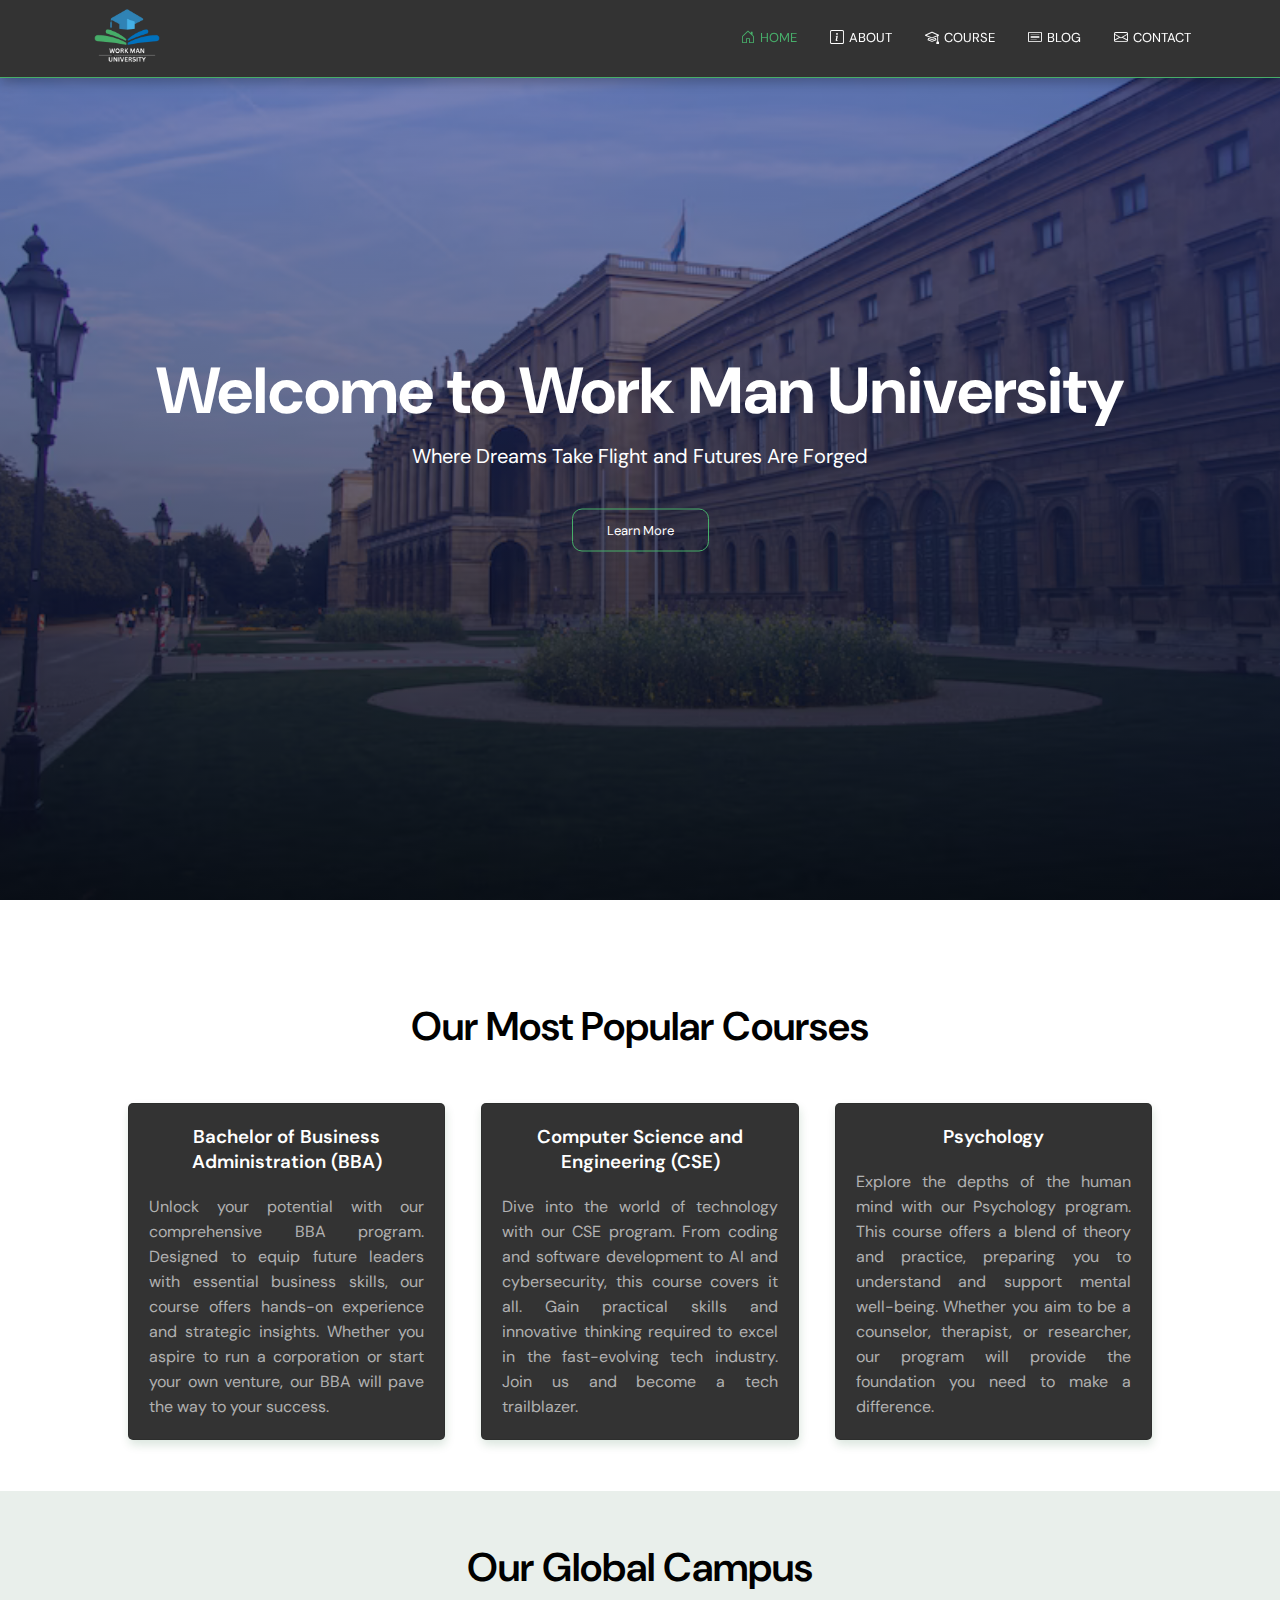
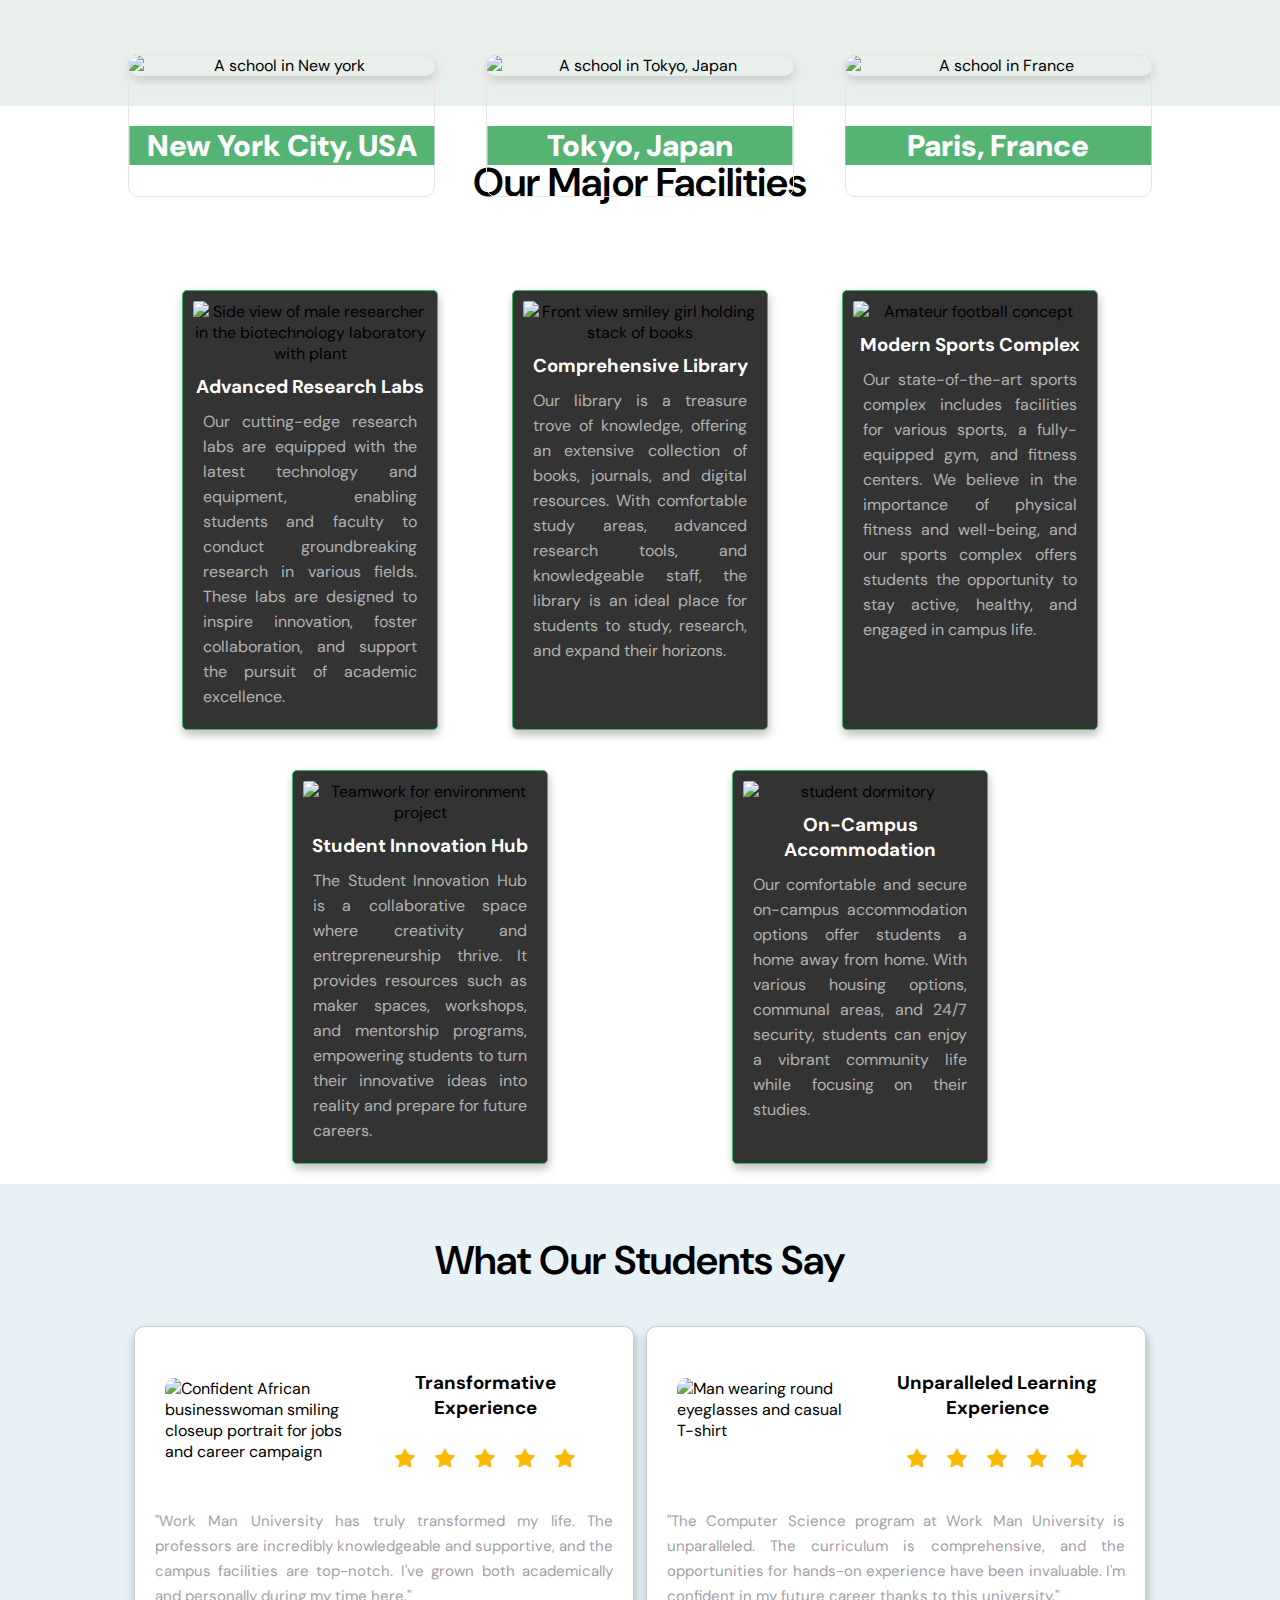
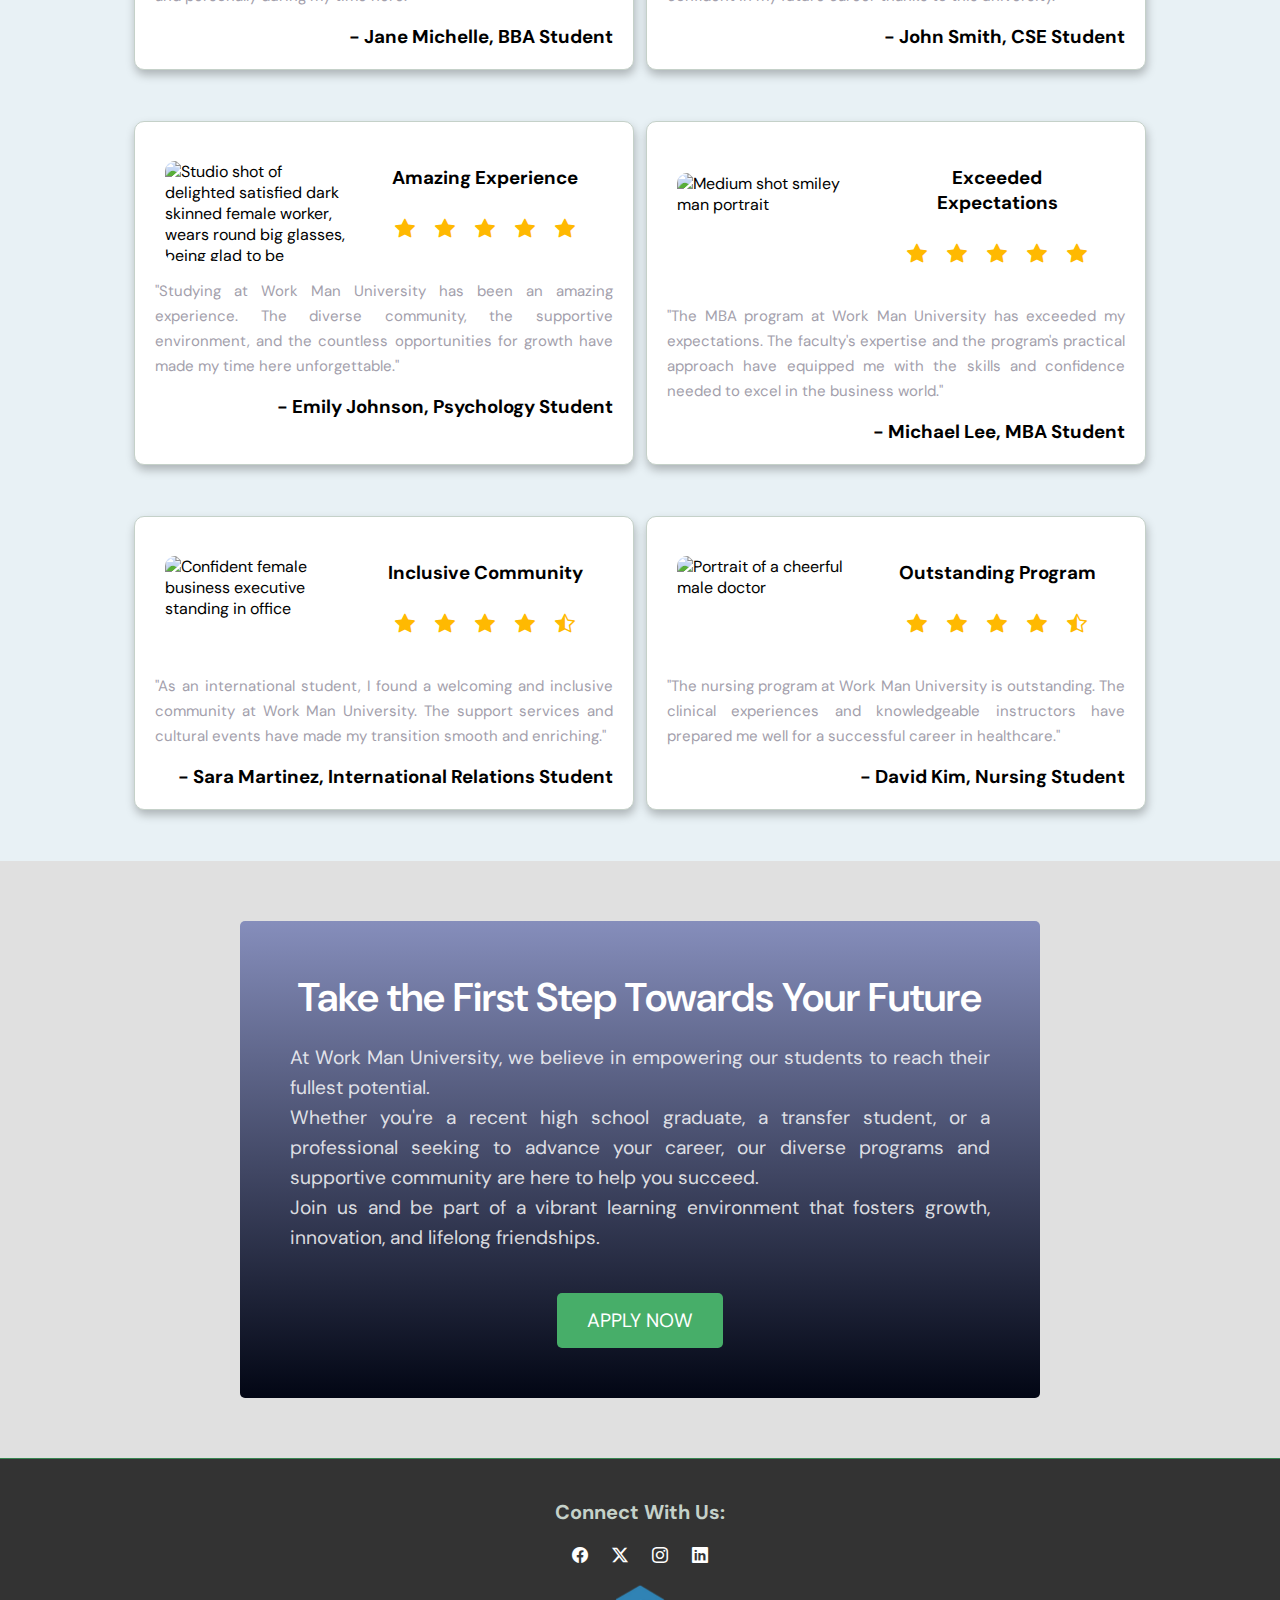
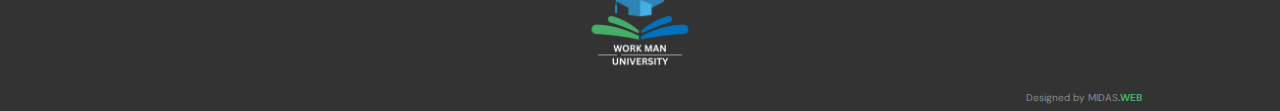
==== commit e64bf113: "Updated styling for smaller screens and added favicon" ====
--- a/index.html
+++ b/index.html
@@ -13,6 +13,10 @@
       rel="stylesheet"
       href="https://fonts.googleapis.com/css2?family=Material+Symbols+Outlined:opsz,wght,FILL,GRAD@24,400,0,0"
     />
+    <link rel="apple-touch-icon" sizes="180x180" href="/apple-touch-icon.png" />
+    <link rel="icon" type="image/png" sizes="32x32" href="/favicon-32x32.png" />
+    <link rel="icon" type="image/png" sizes="16x16" href="/favicon-16x16.png" />
+    <link rel="manifest" href="/site.webmanifest" />
   </head>
   <body>
     <section class="header">
@@ -32,32 +36,14 @@
               <i class="bi bi-house-door"></i><a href="#">HOME</a>
             </li>
             <li>
-              <i class="bi bi-info-square"></i
-              ><a
-                href="http://127.0.0.1:5500/hello%20world/WEB%20DEV%20WITTH%20GREATSTACK/Work%20Man%20University%20Website/About.html"
-                >ABOUT</a
-              >
+              <i class="bi bi-info-square"></i><a href="About.html">ABOUT</a>
             </li>
             <li>
-              <i class="bi bi-mortarboard"></i
-              ><a
-                href="http://127.0.0.1:5500/hello%20world/WEB%20DEV%20WITTH%20GREATSTACK/Work%20Man%20University%20Website/course.html"
-                >COURSE</a
-              >
+              <i class="bi bi-mortarboard"></i><a href="course.html">COURSE</a>
             </li>
+            <li><i class="bi bi-card-text"></i><a href="blog.html">BLOG</a></li>
             <li>
-              <i class="bi bi-card-text"></i
-              ><a
-                href="http://127.0.0.1:5500/hello%20world/WEB%20DEV%20WITTH%20GREATSTACK/Work%20Man%20University%20Website/blog.html"
-                >BLOG</a
-              >
-            </li>
-            <li>
-              <i class="bi bi-envelope"></i
-              ><a
-                href="http://127.0.0.1:5500/hello%20world/WEB%20DEV%20WITTH%20GREATSTACK/Work%20Man%20University%20Website/contact.html"
-                >CONTACT
-              </a>
+              <i class="bi bi-envelope"></i><a href="contact.html">CONTACT </a>
             </li>
           </ul>
         </div>
--- a/style.css
+++ b/style.css
@@ -1,6 +1,7 @@
 @import url("https://fonts.googleapis.com/css2?family=DM+Sans:opsz,wght@9..40,100..1000&display=swap");
 
 * {
+  /* outline: red solid 1px; */
   margin: 0;
   padding: 0;
   outline: 0;
@@ -807,7 +808,7 @@
 }
 
 .call-to-action .cta-button {
-  background-color: rgb(233, 18, 18);
+  background-color: #47ae69;
   color: #ffffff;
   padding: 15px 30px;
   font-size: 1.2em;
@@ -835,7 +836,8 @@
   }
 
   .call-to-action p {
-    line-height: 40px;
+    line-height: 30px;
+    text-align: left;
   }
 }
 
@@ -844,7 +846,7 @@
   text-align: center;
   padding: 30px 0;
   background-color: #333;
-  border-top: 1px solid #47ae69;
+  border-top: 1px solid #378652;
 }
 
 .bi {
@@ -894,7 +896,6 @@
 }
 
 .sub-header h1 {
-  padding-top: 15%;
   font-size: 65px;
 }
 
@@ -950,9 +951,16 @@
   color: #333;
 }
 
+.sub-header-h1 {
+  width: 100%;
+  height: 100%;
+  display: flex;
+  justify-content: center;
+  align-items: center;
+}
+
 @media (max-width: 700px) {
   .sub-header h1 {
-    padding-top: 40%;
     font-size: 40px;
   }
 
@@ -962,6 +970,7 @@
     /* background-color: #09e050; */
     text-align: center;
     font-size: 30px;
+    padding: 0 20px;
   }
 
   .about .container {
@@ -991,7 +1000,6 @@
 
 @media (min-width: 701px) and (max-width: 1024px) {
   .sub-header h1 {
-    padding-top: 20%;
     font-size: 40px;
   }
 
@@ -1060,7 +1068,7 @@
 
 .course-category {
   flex: 1;
-  min-width: 300px;
+  width: 100%;
   margin-bottom: 40px;
   margin-left: 20px;
   margin-right: 20px;
@@ -1419,7 +1427,7 @@
 }
 
 .contact-col .cta-button {
-  background-color: rgb(233, 18, 18);
+  background-color: #47ae69;
   color: #ffffff;
   padding: 15px 30px;
   font-size: 1.2em;
@@ -1435,6 +1443,17 @@
 }
 
 @media (max-width: 700px) {
+  .contact-col div {
+    flex-direction: column;
+    align-items: flex-start;
+    width: 100%;
+  }
+
+  .contact-col div h5 {
+    font-size: 16px;
+    margin-bottom: 10px;
+  }
+
   .contact-row {
     flex-direction: column;
   }
@@ -1444,11 +1463,26 @@
   }
 
   .course-category h3 {
-    width: auto;
+    width: 100%;
+    font-size: 1rem;
+    margin-bottom: 20px;
+    color: white;
+    background-color: #47ae69;
+    height: 80px;
+    display: flex;
+    justify-content: center;
+    align-items: center;
+    border-radius: 5px;
+    padding: 0 5px;
   }
 
   .course-category {
     margin: auto;
     padding: 0;
-  }
-}
+    margin-bottom: 40px;
+  }
+
+  .course-category ul {
+    text-align: center;
+  }
+}
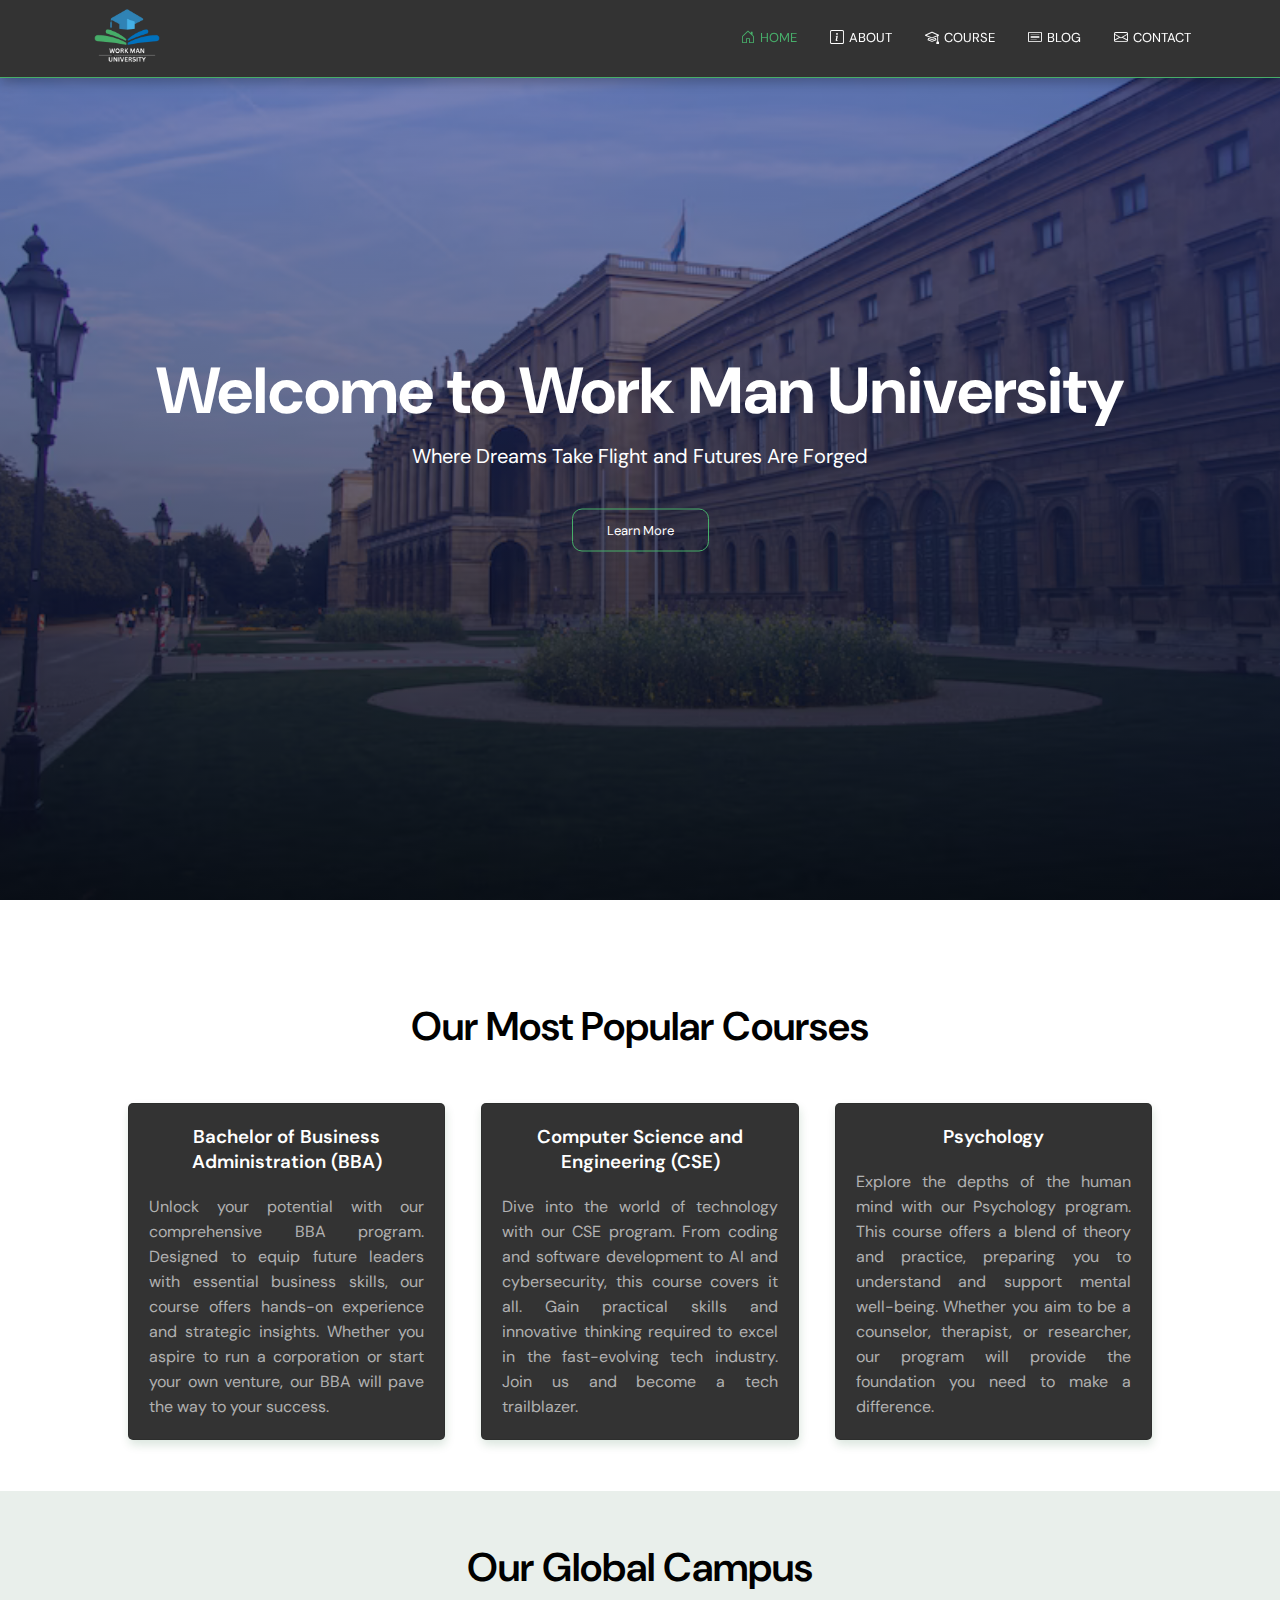
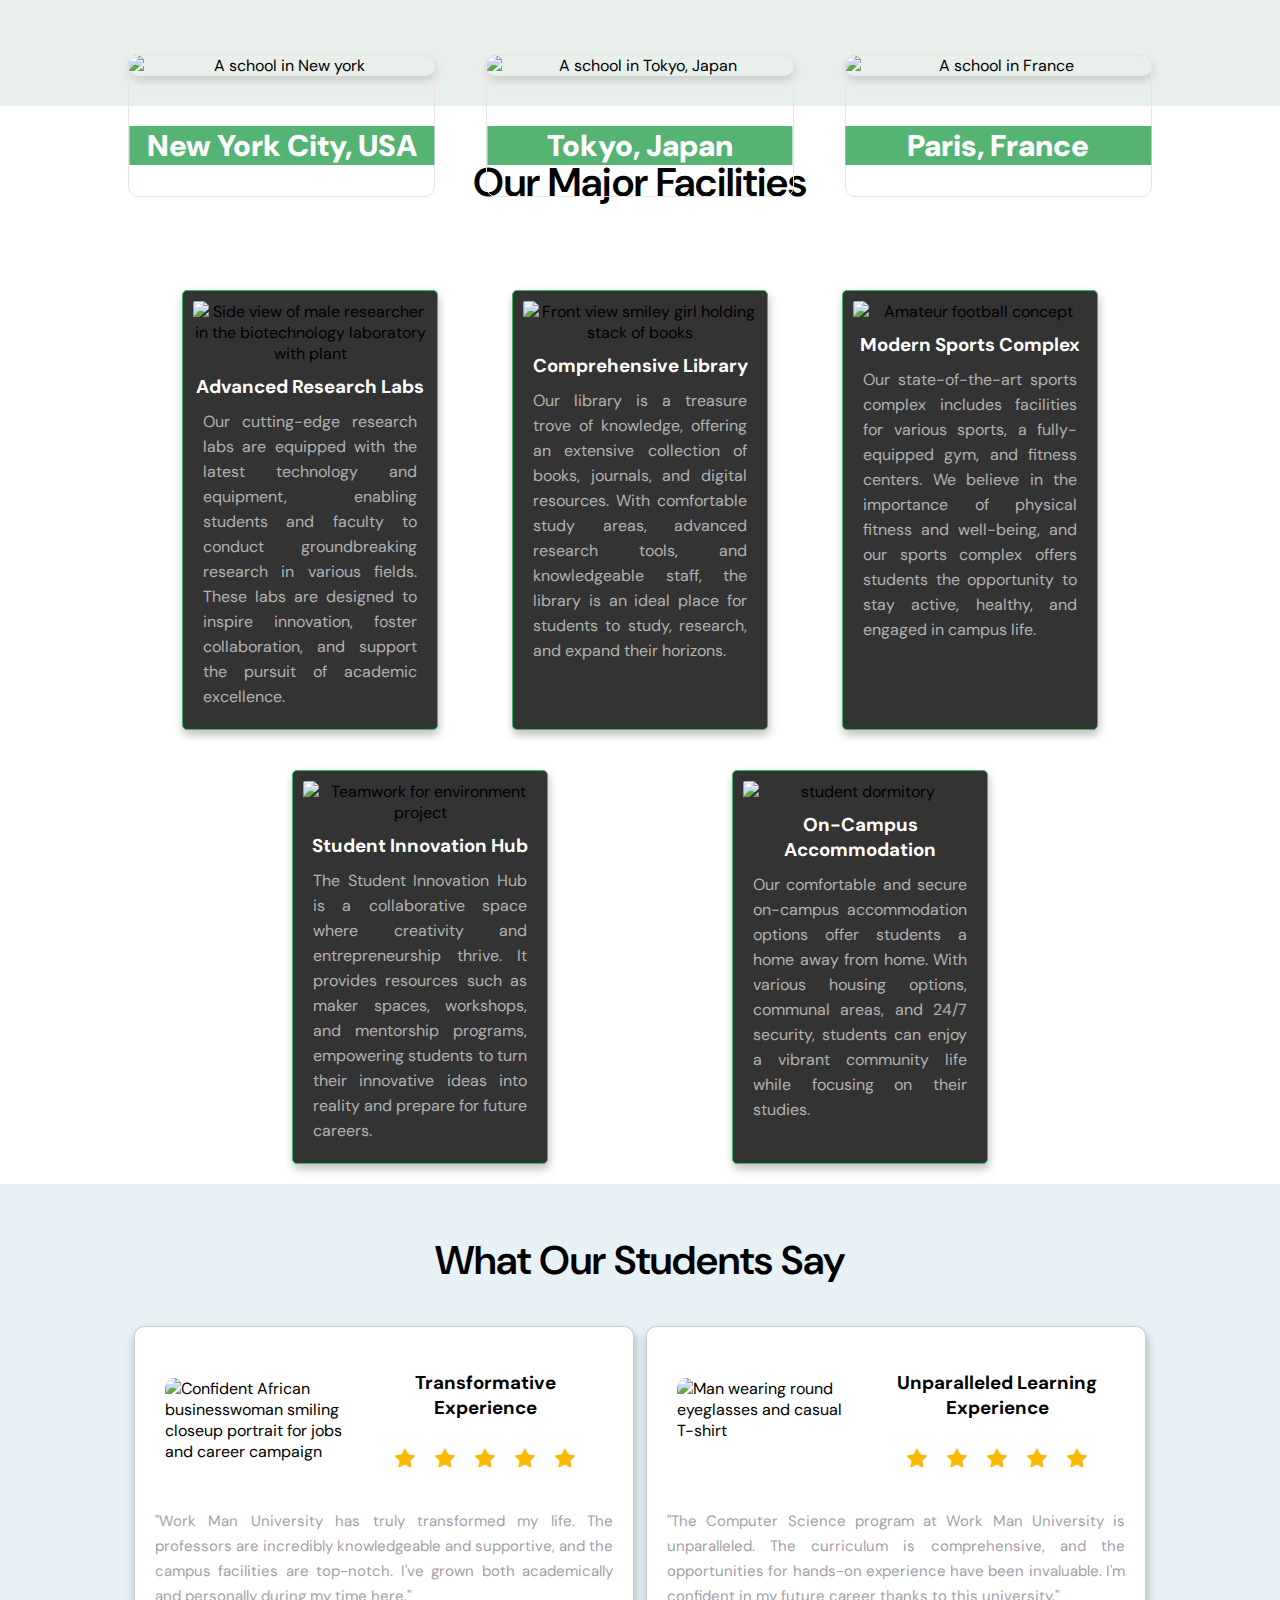
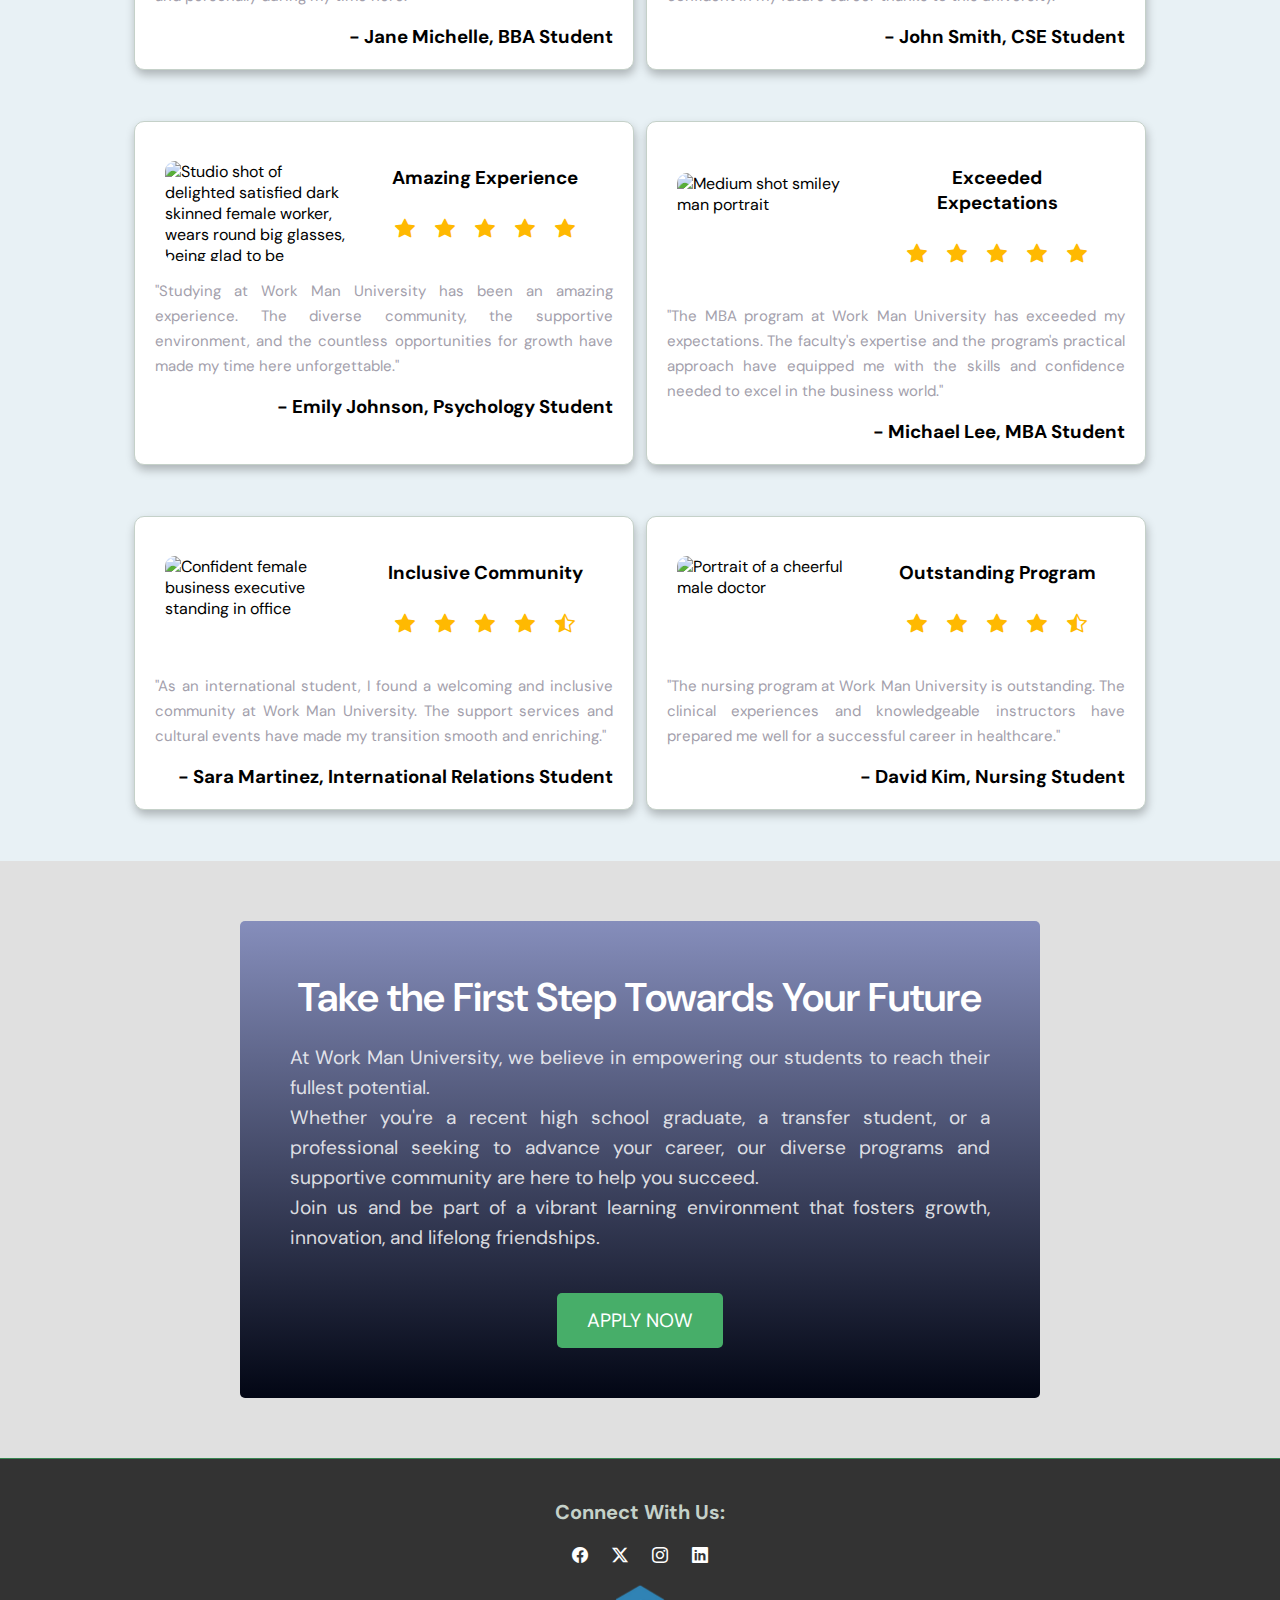
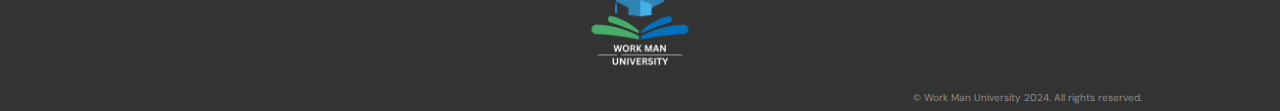
==== commit 71edeb0b: "Added Animate on scroll" ====
--- a/index.html
+++ b/index.html
@@ -17,10 +17,14 @@
     <link rel="icon" type="image/png" sizes="32x32" href="/favicon-32x32.png" />
     <link rel="icon" type="image/png" sizes="16x16" href="/favicon-16x16.png" />
     <link rel="manifest" href="/site.webmanifest" />
+    <link
+      rel="stylesheet"
+      href="https://cdn.rawgit.com/michalsnik/aos/2.3.1/dist/aos.css"
+    />
   </head>
   <body>
     <section class="header">
-      <nav>
+      <nav data-aos="fade-down">
         <a href="index.html"
           ><img src="images/Logo.png" alt="university logo"
         /></a>
@@ -39,7 +43,7 @@
               <i class="bi bi-info-square"></i><a href="About.html">ABOUT</a>
             </li>
             <li>
-              <i class="bi bi-mortarboard"></i><a href="course.html">COURSE</a>
+              <i class="bi bi-mortarboard"></i><a href="Course.html">COURSE</a>
             </li>
             <li><i class="bi bi-card-text"></i><a href="blog.html">BLOG</a></li>
             <li>
@@ -55,9 +59,13 @@
         >
       </nav>
       <div class="text-box">
-        <h1>Welcome to Work Man University</h1>
-        <p>Where Dreams Take Flight and Futures Are Forged</p>
-        <a href="#popular courses" class="hero-btn">Learn More</a>
+        <h1 data-aos="fade">Welcome to Work Man University</h1>
+        <p data-aos="fade-up">
+          Where Dreams Take Flight and Futures Are Forged
+        </p>
+        <a href="#popular courses" class="hero-btn" data-aos="fade-up"
+          >Learn More</a
+        >
       </div>
     </section>
 
@@ -65,7 +73,7 @@
       <h2>Our Most Popular Courses</h2>
       <div class="course-list">
         <!-- <img src="https://img.freepik.com/free-photo/people-working-together-animation-studio_23-2149208028.jpg?t=st=1721702427~exp=1721706027~hmac=e446bbd499237b611192d3415c24b5c15e15ec58979fa1f0e2cc8d2bee1b002d&w=740" alt="business administration students"> -->
-        <div class="course">
+        <div class="course" data-aos="fade-up" data-aos-delay="100">
           <h3>Bachelor of Business Administration (BBA)</h3>
           <p>
             Unlock your potential with our comprehensive BBA program. Designed
@@ -75,7 +83,7 @@
             pave the way to your success.
           </p>
         </div>
-        <div class="course">
+        <div class="course" data-aos="fade-up" data-aos-delay="200">
           <h3>Computer Science and Engineering (CSE)</h3>
           <p>
             Dive into the world of technology with our CSE program. From coding
@@ -85,7 +93,7 @@
             trailblazer.
           </p>
         </div>
-        <div class="course">
+        <div class="course" data-aos="fade-up" data-aos-delay="300">
           <h3>Psychology</h3>
           <p>
             Explore the depths of the human mind with our Psychology program.
@@ -99,12 +107,12 @@
     </section>
 
     <section class="global-campus">
-      <div class="container">
+      <div class="container" data-aos="zoom-in">
         <h2>Our Global Campus</h2>
         <!-- <p>At Work Man University, we believe in providing a truly global education experience. Our campuses around the world offer unique opportunities for students to immerse themselves in different cultures, gain international perspectives, and broaden their horizons. Discover three of our standout campuses and what makes them exceptional.</p> -->
 
-        <div class="campus-list">
-          <div class="campus">
+        <div class="campus-list" data-aos="zoom-in">
+          <div class="campus" data-aos="fade-up" data-aos-delay="100">
             <img
               src="https://img.freepik.com/premium-photo/castello-di-rivoli_469558-5118.jpg?w=826"
               alt="A school in New york"
@@ -121,7 +129,7 @@
               </p>
             </div>
           </div>
-          <div class="campus">
+          <div class="campus" data-aos="fade-up" data-aos-delay="200">
             <img
               src="https://img.freepik.com/free-photo/peach-tree-blossom-tokyo-daylight_23-2148933929.jpg?t=st=1721706924~exp=1721710524~hmac=8a0b105c31a000903380b6b1f7fa0e4fbfdec4959e4b72cdc39715c7d6aa16c4&w=826"
               alt="A school in Tokyo, Japan"
@@ -138,7 +146,7 @@
               </p>
             </div>
           </div>
-          <div class="campus">
+          <div class="campus" data-aos="fade-up" data-aos-delay="400">
             <img
               src="https://img.freepik.com/free-photo/male-with-textbook-backpack-walking-park_23-2147850703.jpg?t=st=1721788292~exp=1721791892~hmac=ce33c2d91c07b6866dcc5b7079ae0c63b178a18062b1cc4391654cbb660e3f14&w=826"
               alt="A school in France"
@@ -159,13 +167,15 @@
       </div>
     </section>
 
-    <section class="major-facilities">
+    <section class="major-facilities" data-aos="zoom-in">
       <div class="container">
-        <h2>Our Major Facilities</h2>
+        <h2 data-aos="fade">Our Major Facilities</h2>
         <!-- <p>At Work Man University, we take pride in offering state-of-the-art facilities that support our students’ academic, professional, and personal growth. Our campus is designed to foster a conducive learning environment, promote innovation, and provide a well-rounded university experience. Explore some of our key facilities below.</p> -->
         <div class="facility-list">
-          <div class="facility">
-            <img
+          <div class="facility" data-aos="fade-up" data-aos-delay="100">
+            <img
+              data-aos="flip-left"
+              data-aos-delay="150"
               src="https://img.freepik.com/free-photo/side-view-male-researcher-biotechnology-laboratory-with-plant_23-2148776134.jpg?t=st=1721790085~exp=1721793685~hmac=6668428c56bf3d5b0f7ede535e849611bffa0d9e513c9e3fdedc74a250152b79&w=826"
               alt="Side view of male researcher in the biotechnology laboratory with plant"
             />
@@ -178,8 +188,10 @@
               pursuit of academic excellence.
             </p>
           </div>
-          <div class="facility">
-            <img
+          <div class="facility" data-aos="fade-up" data-aos-delay="200">
+            <img
+              data-aos="flip-left"
+              data-aos-delay="250"
               src="https://img.freepik.com/free-photo/front-view-smiley-girl-holding-stack-books_23-2148448007.jpg?t=st=1721790177~exp=1721793777~hmac=7185e14d0b209fca62b7d0c172c2a6a6daf483fd14b84bdee97da3393877ff28&w=826"
               alt="Front view smiley girl holding stack of books"
             />
@@ -192,8 +204,14 @@
               study, research, and expand their horizons.
             </p>
           </div>
-          <div class="facility more-facilities">
-            <img
+          <div
+            class="facility more-facilities"
+            data-aos="fade-up"
+            data-aos-delay="300"
+          >
+            <img
+              data-aos="fade-up"
+              data-aos-delay="350"
               src="https://img.freepik.com/free-photo/amateur-football-concept_23-2147833413.jpg?t=st=1721790317~exp=1721793917~hmac=378b51c5816e7ee48ad2d5754f0e730989019de11619fa511d48caae3ee13935&w=826"
               alt="Amateur football concept"
             />
@@ -206,8 +224,14 @@
               healthy, and engaged in campus life.
             </p>
           </div>
-          <div class="facility more-facilities">
-            <img
+          <div
+            class="facility more-facilities"
+            data-aos="fade-up"
+            data-aos-delay="400"
+          >
+            <img
+              data-aos="flip-left"
+              data-aos-delay="450"
               src="https://img.freepik.com/free-photo/teamwork-environment-project_23-2148894031.jpg?t=st=1721790479~exp=1721794079~hmac=159902891944a79f0b248c3a537e4ca077eb0d1a9d4e5e1de1d6d14c020f34f0&w=826"
               alt="Teamwork for environment project"
             />
@@ -220,8 +244,14 @@
               for future careers.
             </p>
           </div>
-          <div class="facility more-facilities">
-            <img
+          <div
+            class="facility more-facilities"
+            data-aos="fade-up"
+            data-aos-delay="500"
+          >
+            <img
+              data-aos="flip-left"
+              data-aos-delay="550"
               src="https://img.freepik.com/free-photo/architecture-sleep-window-relax-old_1253-605.jpg?t=st=1721790608~exp=1721794208~hmac=97e00d3b229994e93fed993562a88a452d8190d6085ab3a5dd051b2d2355af7d&w=826"
               alt="student dormitory"
             />
@@ -238,7 +268,7 @@
       </div>
     </section>
 
-    <section class="testimonials">
+    <section class="testimonials" data-aos="zoom-in">
       <div class="container">
         <h2>What Our Students Say</h2>
         <div class="testimonial-list">
@@ -408,7 +438,7 @@
     </section>
 
     <section class="call-to-action">
-      <div class="container">
+      <div class="container" data-aos="fade-up">
         <h2>Take the First Step Towards Your Future</h2>
         <p>
           At Work Man University, we believe in empowering our students to reach
@@ -419,7 +449,7 @@
           Join us and be part of a vibrant learning environment that fosters
           growth, innovation, and lifelong friendships.
         </p>
-        <a href="apply.html" class="cta-button">Apply Now</a>
+        <a href="#" class="cta-button">Apply Now</a>
       </div>
     </section>
 
@@ -432,7 +462,7 @@
         <i class="bi bi-linkedin"></i>
       </div>
       <img src="images/Logo.png" alt="logo" />
-      <p>Designed by MIDAS<span>.WEB</span></p>
+      <p>&copy; Work Man University 2024. All rights reserved.</p>
     </section>
 
     <!-- Here, the javascript is used to toggle the showMenu() and hideMenu() -->
@@ -471,5 +501,12 @@
           this.style.display = "none";
         });
     </script>
+    <script src="https://cdn.rawgit.com/michalsnik/aos/2.3.1/dist/aos.js"></script>
+    <script>
+      AOS.init({
+        duration: 600, // Duration of animations in milliseconds
+        once: false, // Whether animation should happen only once
+      });
+    </script>
   </body>
 </html>
